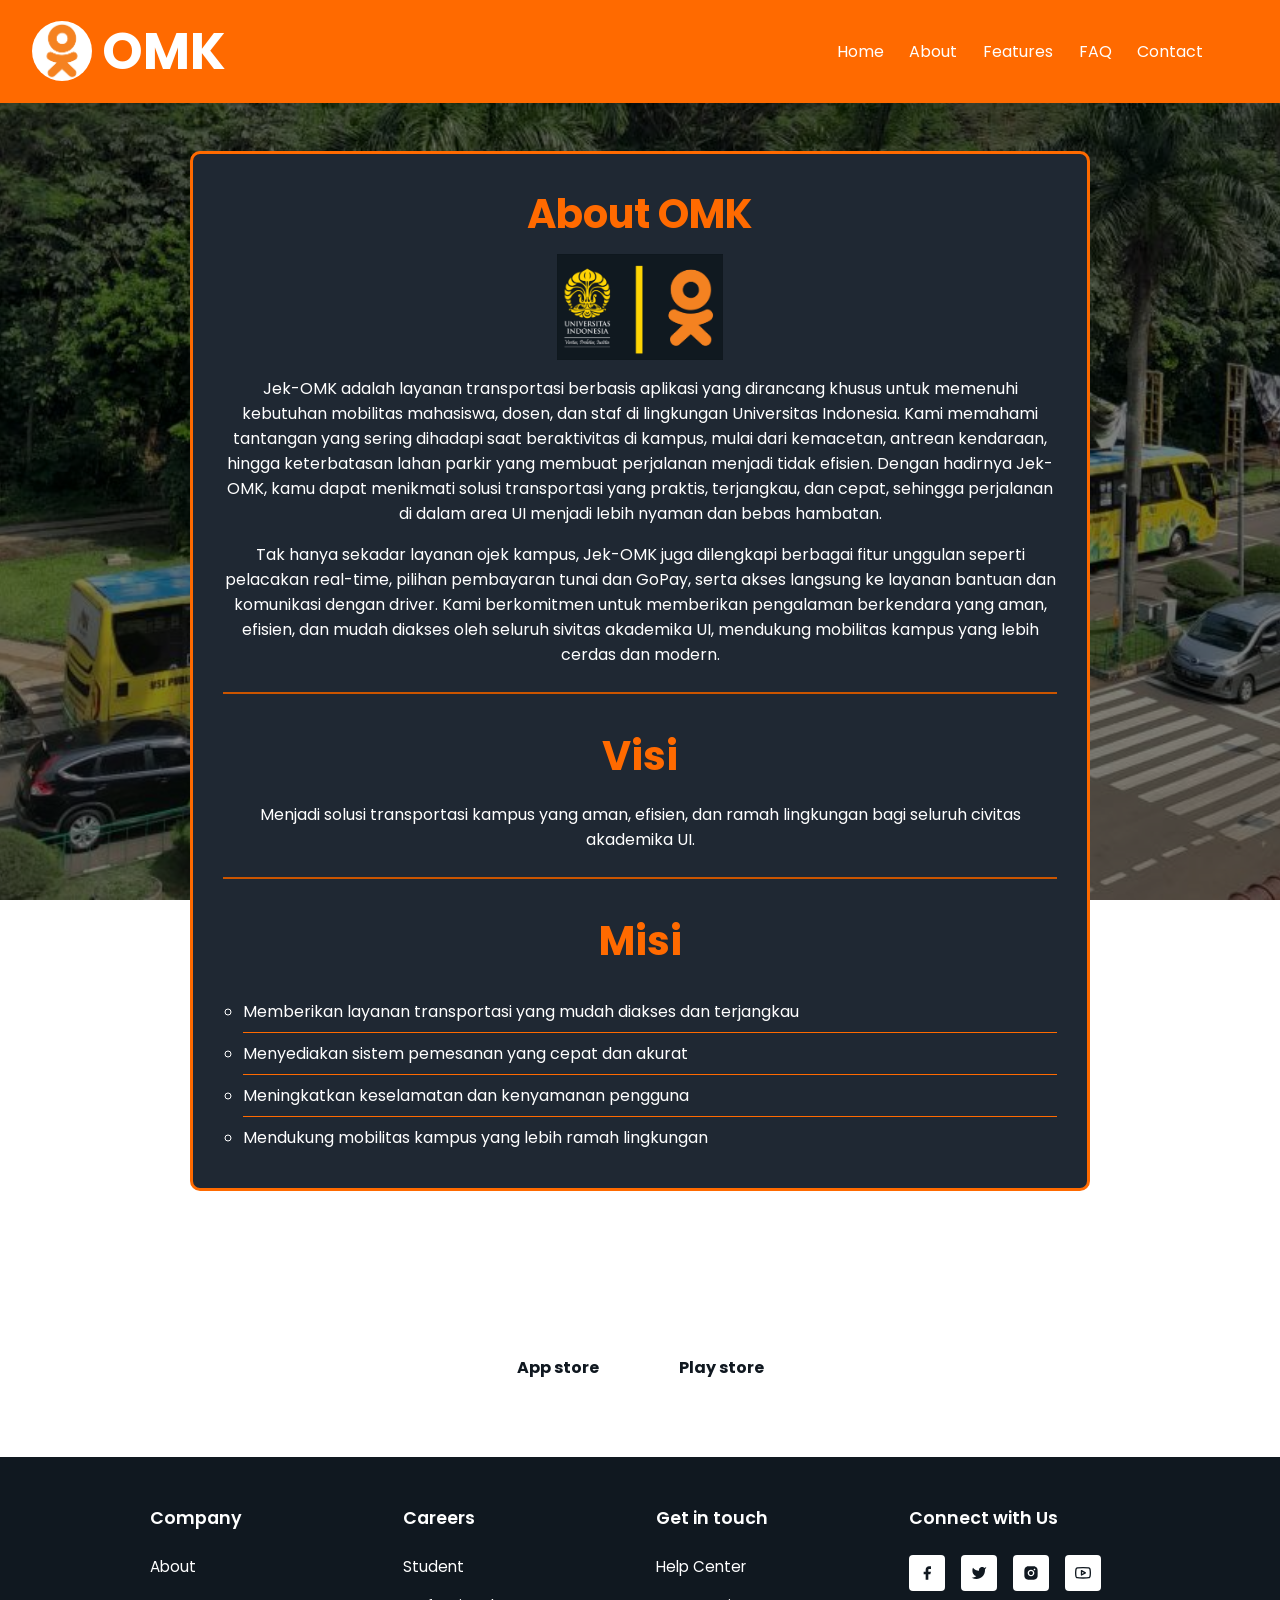
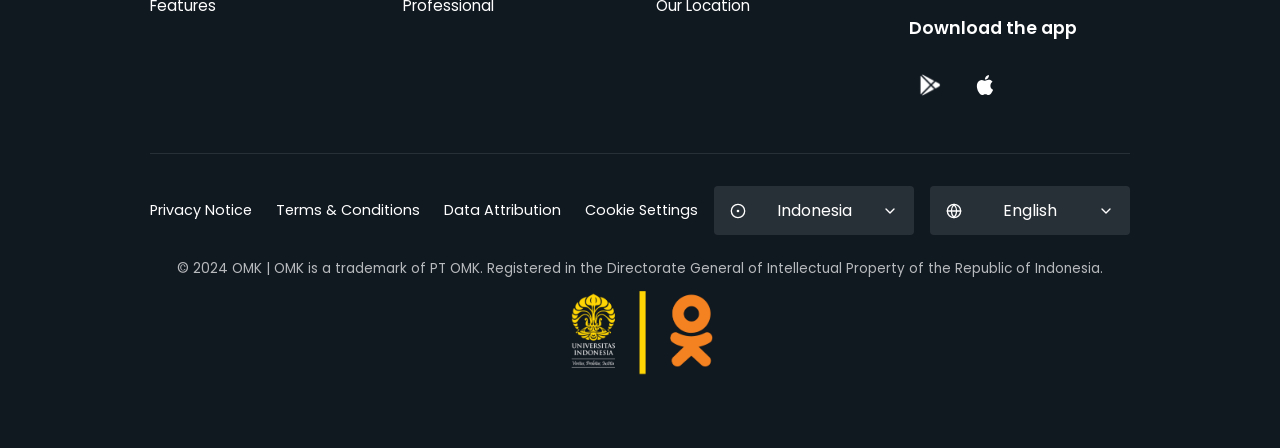
==== about.html @ c72747da "footer" ====
<!DOCTYPE html>
<html lang="en">
<head>
    <meta charset="UTF-8">
    <meta name="viewport" content="width=device-width, initial-scale=1.0">
    <title>OMK - About</title>
    <link rel="stylesheet" href="style/styles.css">
    <script src="script/scripts.js"></script>
    <link href="https://fonts.googleapis.com/css2?family=Poppins:wght@800&display=swap" rel="stylesheet">
</head>
<body>
    <div class="container">
        <!-- Header -->
        <header class="header">
            <div class="logo">
                <img src="assets/Logo_main.png" alt="logo omk" height="60px" style="border-radius: 30px;">
                <span class="logo-text">OMK</span>
            </div>            
            <nav class="nav-menu" id="navMenu">
                <ul>    
                    <li><a href="Index.html">Home</a></li>
                    <li><a href="about.html">About</a></li>
                    <li><a href="features.html">Features</a></li>
                    <li><a href="Index_faq.html">FAQ</a></li>
                    <li><a href="contact.html">Contact</a></li>
                </ul>
            </nav>
            <div class="menu-icon" id="menuToggle">&#9776;</div>
        </header>

        <section class="faq-section">
            <div class="container">
                    <div class="pricing-option">
                        <h2 class="faq-title">About OMK</h2>
                        <img src="assets/ui_omk_logo.jpg" alt="UI OMK Logo">
                        <p>Jek-OMK adalah layanan transportasi berbasis aplikasi yang dirancang khusus untuk memenuhi kebutuhan mobilitas mahasiswa, dosen, dan staf di lingkungan Universitas Indonesia.
                        Kami memahami tantangan yang sering dihadapi saat beraktivitas di kampus, mulai dari kemacetan, antrean kendaraan, hingga keterbatasan lahan parkir yang membuat perjalanan menjadi tidak efisien. Dengan hadirnya Jek-OMK, kamu dapat menikmati solusi transportasi yang praktis, terjangkau, dan cepat, sehingga perjalanan di dalam area UI menjadi lebih nyaman dan bebas hambatan.</p>
                        <p>Tak hanya sekadar layanan ojek kampus, Jek-OMK juga dilengkapi berbagai fitur unggulan seperti pelacakan real-time, pilihan pembayaran tunai dan GoPay, serta akses langsung ke layanan bantuan dan komunikasi dengan driver. Kami berkomitmen untuk memberikan pengalaman berkendara yang aman, efisien, dan mudah diakses oleh seluruh sivitas akademika UI, mendukung mobilitas kampus yang lebih cerdas dan modern.</p>
                        <br>
                        <hr>
                        <h2 class="faq-title">Visi</h2>
                        <p>Menjadi solusi transportasi kampus yang aman, efisien, 
                            dan ramah lingkungan bagi seluruh civitas akademika UI.</p>
                        <br>
                        <hr>
                        <h2 class="faq-title">Misi</h2>
                        <ul>
                            <li>Memberikan layanan transportasi yang mudah diakses dan terjangkau</li>
                            <li>Menyediakan sistem pemesanan yang cepat dan akurat</li>
                            <li>Meningkatkan keselamatan dan kenyamanan pengguna</li>
                            <li>Mendukung mobilitas kampus yang lebih ramah lingkungan</li>
                        </ul>
                    </div>
                            
                </div>
            </div>
        </section>

        <!-- Download Section -->
        <section class="download">
            <h2>Good to Go? Download the OMK app today!</h2>
            <div class="store-buttons">
                <div class="store-button">App store</div>
                <div class="store-button">Play store</div>
            </div>
        </section>

        <!-- Footer -->
        <footer class="footer">
            <div class="container">
                <div class="footer-top">
                    <div class="footer-columns">
                        <div class="footer-column">
                            <h3>Company</h3>
                            <a href="about.html" class="footer-link">About</a>
                            <a href="features.html" class="footer-link">Features</a>
                        </div>
                
                        
                        <div class="footer-column">
                            <h3>Careers</h3>
                            <a href="contact.html" class="footer-link">Student</a>
                            <a href="contact.html" class="footer-link">Professional</a>
                        </div>
                        
                        <div class="footer-column">
                            <h3>Get in touch</h3>
                            <a href="contact.html" class="footer-link">Help Center</a>
                            <a href="contact.html" class="footer-link">Our Location</a>
                        </div>
                        
                        <div class="footer-column">
                            <h3>Connect with Us</h3>
                            <div class="social-icons">
                                <a href="#" class="social-icon">
                                    <svg width="16" height="16" viewBox="0 0 24 24" fill="none" xmlns="http://www.w3.org/2000/svg">
                                        <path d="M18 2H15C13.6739 2 12.4021 2.52678 11.4645 3.46447C10.5268 4.40215 10 5.67392 10 7V10H7V14H10V22H14V14H17L18 10H14V7C14 6.73478 14.1054 6.48043 14.2929 6.29289C14.4804 6.10536 14.7348 6 15 6H18V2Z" fill="#101820"/>
                                    </svg>
                                </a>
                                <a href="#" class="social-icon">
                                    <svg width="16" height="16" viewBox="0 0 24 24" fill="none" xmlns="http://www.w3.org/2000/svg">
                                        <path d="M23 3.01006C22.0424 3.68553 20.9821 4.20217 19.86 4.54006C19.2577 3.84757 18.4573 3.35675 17.567 3.13398C16.6767 2.91122 15.7395 2.96725 14.8821 3.29451C14.0247 3.62177 13.2884 4.20446 12.773 4.96377C12.2575 5.72309 11.9877 6.62239 12 7.54006V8.54006C10.2426 8.58562 8.50127 8.19587 6.93101 7.4055C5.36074 6.61513 4.01032 5.44869 3 4.01006C3 4.01006 -1 13.0101 8 17.0101C5.94053 18.408 3.48716 19.109 1 19.0101C10 24.0101 21 19.0101 21 7.51006C20.9991 7.23151 20.9723 6.95365 20.92 6.68006C21.9406 5.67355 22.6608 4.40277 23 3.01006V3.01006Z" fill="#101820"/>
                                    </svg>
                                </a>
                                <a href="#" class="social-icon">
                                    <svg width="16" height="16" viewBox="0 0 24 24" fill="none" xmlns="http://www.w3.org/2000/svg">
                                        <path d="M12 2C14.717 2 15.056 2.01 16.122 2.06C17.187 2.11 17.912 2.277 18.55 2.525C19.21 2.779 19.766 3.123 20.322 3.678C20.8305 4.1779 21.224 4.78259 21.475 5.45C21.722 6.087 21.89 6.813 21.94 7.878C21.987 8.944 22 9.283 22 12C22 14.717 21.99 15.056 21.94 16.122C21.89 17.187 21.722 17.912 21.475 18.55C21.2247 19.2178 20.8311 19.8226 20.322 20.322C19.822 20.8303 19.2173 21.2238 18.55 21.475C17.913 21.722 17.187 21.89 16.122 21.94C15.056 21.987 14.717 22 12 22C9.283 22 8.944 21.99 7.878 21.94C6.813 21.89 6.088 21.722 5.45 21.475C4.78233 21.2245 4.17753 20.8309 3.678 20.322C3.16941 19.8222 2.77593 19.2175 2.525 18.55C2.277 17.913 2.11 17.187 2.06 16.122C2.013 15.056 2 14.717 2 12C2 9.283 2.01 8.944 2.06 7.878C2.11 6.812 2.277 6.088 2.525 5.45C2.77524 4.78218 3.1688 4.17732 3.678 3.678C4.17767 3.16923 4.78243 2.77573 5.45 2.525C6.088 2.277 6.812 2.11 7.878 2.06C8.944 2.013 9.283 2 12 2ZM12 7C10.6739 7 9.40215 7.52678 8.46447 8.46447C7.52678 9.40215 7 10.6739 7 12C7 13.3261 7.52678 14.5979 8.46447 15.5355C9.40215 16.4732 10.6739 17 12 17C13.3261 17 14.5979 16.4732 15.5355 15.5355C16.4732 14.5979 17 13.3261 17 12C17 10.6739 16.4732 9.40215 15.5355 8.46447C14.5979 7.52678 13.3261 7 12 7V7ZM18.5 6.75C18.5 6.41848 18.3683 6.10054 18.1339 5.86612C17.8995 5.6317 17.5815 5.5 17.25 5.5C16.9185 5.5 16.6005 5.6317 16.3661 5.86612C16.1317 6.10054 16 6.41848 16 6.75C16 7.08152 16.1317 7.39946 16.3661 7.63388C16.6005 7.8683 16.9185 8 17.25 8C17.5815 8 17.8995 7.8683 18.1339 7.63388C18.3683 7.39946 18.5 7.08152 18.5 6.75ZM12 9C12.7956 9 13.5587 9.31607 14.1213 9.87868C14.6839 10.4413 15 11.2044 15 12C15 12.7956 14.6839 13.5587 14.1213 14.1213C13.5587 14.6839 12.7956 15 12 15C11.2044 15 10.4413 14.6839 9.87868 14.1213C9.31607 13.5587 9 12.7956 9 12C9 11.2044 9.31607 10.4413 9.87868 9.87868C10.4413 9.31607 11.2044 9 12 9Z" fill="#101820"/>
                                    </svg>
                                </a>
                                <a href="#" class="social-icon">
                                    <svg width="16" height="16" viewBox="0 0 24 24" fill="none" xmlns="http://www.w3.org/2000/svg">
                                        <path d="M22.54 6.42C22.4212 5.94541 22.1793 5.51057 21.8387 5.15941C21.4981 4.80824 21.0708 4.55318 20.6 4.42C18.88 4 12 4 12 4C12 4 5.12 4 3.4 4.46C2.92925 4.59318 2.50187 4.84824 2.16126 5.19941C1.82065 5.55057 1.57879 5.98541 1.46 6.46C1.14521 8.20556 0.991235 9.97631 1 11.75C0.988786 13.537 1.14277 15.3213 1.46 17.08C1.59096 17.5398 1.83831 17.9581 2.17814 18.2945C2.51798 18.6308 2.93882 18.8738 3.4 19C5.12 19.46 12 19.46 12 19.46C12 19.46 18.88 19.46 20.6 19C21.0708 18.8668 21.4981 18.6118 21.8387 18.2606C22.1793 17.9094 22.4212 17.4746 22.54 17C22.8524 15.2676 23.0063 13.5103 23 11.75C23.0112 9.96295 22.8572 8.1787 22.54 6.42V6.42Z" stroke="#101820" stroke-width="2" stroke-linecap="round" stroke-linejoin="round"/>
                                        <path d="M9.75 15.02L15.5 11.75L9.75 8.48001V15.02Z" stroke="#101820" stroke-width="2" stroke-linecap="round" stroke-linejoin="round"/>
                                    </svg>
                                </a>
                            </div>
                            
                            <h3>Download the app</h3>
                            <div class="app-stores">
                                <a href="https://www.figma.com/design/m7IZHGyGPSgOtNWLPlBbos/OMK?m=auto&t=wl3Vj22p5blNziUP-6" class="app-store">
                                    <img src="assets/google-play.png" style="width: 1.5rem;"  alt="google-play">
                                </a>
                                <a href="https://www.figma.com/design/m7IZHGyGPSgOtNWLPlBbos/OMK?m=auto&t=wl3Vj22p5blNziUP-6" class="app-store">
                                    <svg width="24" height="24" viewBox="0 0 24 24" fill="none" xmlns="http://www.w3.org/2000/svg">
                                        <path d="M18.71 19.5C17.88 20.74 17 21.95 15.66 21.97C14.32 22 13.89 21.18 12.37 21.18C10.84 21.18 10.37 21.95 9.09997 22C7.78997 22.05 6.79997 20.68 5.95997 19.47C4.24997 17 2.93997 12.45 4.69997 9.39C5.56997 7.87 7.12997 6.91 8.81997 6.88C10.1 6.86 11.32 7.75 12.11 7.75C12.89 7.75 14.37 6.68 15.92 6.84C16.57 6.87 18.39 7.1 19.56 8.82C19.47 8.88 17.39 10.1 17.41 12.63C17.44 15.65 20.06 16.66 20.09 16.67C20.06 16.74 19.67 18.11 18.71 19.5ZM13 3.5C13.73 2.67 14.94 2.04 15.94 2C16.07 3.17 15.6 4.35 14.9 5.19C14.21 6.04 13.09 6.7 11.95 6.61C11.8 5.46 12.35 4.26 13 3.5Z" fill="white"/>
                                    </svg>
                                </a>
                            </div>
                        </div>
                    </div>
                </div>
                
                <div class="footer-bottom">
                    <div class="footer-bottom-content">
                        <div class="footer-nav">
                            <a href="contact.html" class="footer-nav-link">Privacy Notice</a>
                            <a href="contact.html" class="footer-nav-link">Terms & Conditions</a>
                            <a href="contact.html" class="footer-nav-link">Data Attribution</a>
                            <a href="contact.html" class="footer-nav-link">Cookie Settings</a>
                        </div>
                        
                        <div class="selectors">
                            <div class="country-selector">
                                <div class="selector-content">
                                    <svg width="16" height="16" viewBox="0 0 24 24" fill="none" xmlns="http://www.w3.org/2000/svg">
                                        <path d="M12 13C12.5523 13 13 12.5523 13 12C13 11.4477 12.5523 11 12 11C11.4477 11 11 11.4477 11 12C11 12.5523 11.4477 13 12 13Z" fill="white"/>
                                        <path d="M12 22C17.5228 22 22 17.5228 22 12C22 6.47715 17.5228 2 12 2C6.47715 2 2 6.47715 2 12C2 17.5228 6.47715 22 12 22Z" stroke="white" stroke-width="2" stroke-linecap="round" stroke-linejoin="round"/>
                                        <path d="M12 13C12.5523 13 13 12.5523 13 12C13 11.4477 12.5523 11 12 11C11.4477 11 11 11.4477 11 12C11 12.5523 11.4477 13 12 13Z" stroke="white" stroke-width="2" stroke-linecap="round" stroke-linejoin="round"/>
                                    </svg>
                                    <span>Indonesia</span>
                                    <svg width="16" height="16" viewBox="0 0 24 24" fill="none" xmlns="http://www.w3.org/2000/svg">
                                        <path d="M6 9L12 15L18 9" stroke="white" stroke-width="2" stroke-linecap="round" stroke-linejoin="round"/>
                                    </svg>
                                </div>
                            </div>
                            
                            <div class="language-selector">
                                <div class="selector-content">
                                    <svg width="16" height="16" viewBox="0 0 24 24" fill="none" xmlns="http://www.w3.org/2000/svg">
                                        <path d="M12 22C17.5228 22 22 17.5228 22 12C22 6.47715 17.5228 2 12 2C6.47715 2 2 6.47715 2 12C2 17.5228 6.47715 22 12 22Z" stroke="white" stroke-width="2" stroke-linecap="round" stroke-linejoin="round"/>
                                        <path d="M2 12H22" stroke="white" stroke-width="2" stroke-linecap="round" stroke-linejoin="round"/>
                                        <path d="M12 2C14.5013 4.73835 15.9228 8.29203 16 12C15.9228 15.708 14.5013 19.2616 12 22C9.49872 19.2616 8.07725 15.708 8 12C8.07725 8.29203 9.49872 4.73835 12 2V2Z" stroke="white" stroke-width="2" stroke-linecap="round" stroke-linejoin="round"/>
                                    </svg>
                                    <span>English</span>
                                    <svg width="16" height="16" viewBox="0 0 24 24" fill="none" xmlns="http://www.w3.org/2000/svg">
                                        <path d="M6 9L12 15L18 9" stroke="white" stroke-width="2" stroke-linecap="round" stroke-linejoin="round"/>
                                    </svg>
                                </div>
                            </div>
                        </div>
                    </div>
                    
                    <div class="copyright">
                        <p>© 2024 OMK | OMK is a trademark of PT OMK. Registered in the Directorate General of Intellectual Property of the Republic of Indonesia.</p>
                        <div class="logo-footer">
                            <img src="assets/ui_omk_logo.png" alt="logo omk" height="100px">
                            <span class="logo-text"></span>
                        </div>  
                    </div>
                </div>
            </div>
        </footer>
    </div>
    </div>
</body>
</html>
---- style/styles.css ----
* {
    margin: 0;
    padding: 0;
    box-sizing: border-box;
    font-family: "Poppins", sans-serif;

}

body {
    background-image: url('../assets/Bikun.jpg');
    background-attachment: fixed;
    background-position: center;
    background-size: cover;
    background-repeat: no-repeat;
    color: white;
    font-family: Arial, sans-serif;
    margin: 0;
    padding: 0;
}

body::before {
    content: "";
    position: fixed; /* Stays in place while scrolling */
    top: 0;
    left: 0;
    width: 100%;
    height: 100%;
    background: rgba(0, 0, 0, 0.5); /* Adjust opacity */
    z-index: -1;
}


.container {
    width: 100%;
    margin: 0;
    padding: 0;
}

.header {
    position: sticky;
    width: 100%;
    display: flex;
    justify-content: space-between;
    align-items: center;
    padding: 0.8rem 1rem;
    background-color: #ff6a00; 
    top: 0;
    z-index: 100;
    box-shadow: 0 2px 5px rgba(0, 0, 0, 0.1);
}


.logo {
    display: flex;
    align-items: center; 
    gap: 10px;
    margin-left: 1rem;
}

.logo-text {
    font-family: "Poppins", sans-serif;
    font-size: 3.2rem;
    font-weight: bold;
    color: white;
    white-space: nowrap;
}

.nav-menu {
    display: none;
}

.menu-icon {
    display: block;
    font-size: 1.5rem;
    cursor: pointer;
    color: white;
    z-index: 1000;
}


.nav-menu ul {
    display: flex;
    list-style: none;
    padding: 0;
    float: right;
}

.nav-menu li {
    margin: 0 0.8rem;
}

.nav-menu a {
    font-family: "Poppins", sans-serif;
    color: white;
    text-decoration: none;
    font-size: 1rem;
    padding: 0.5rem 0;
    display: flex;
    align-items: center;
}

.nav-menu.active {
    display: block;
    position: fixed;
    top: 0;
    left: 0;
    width: 100%;
    height: 100vh;
    background: linear-gradient(135deg, #ff6a00 0%, #973f00 100%);
    z-index: 99;
    padding-top: 100px;
    overflow-y: auto;
    transition: all 0.3s ease-in-out;
}

.nav-menu.active ul {
    display: flex;
    flex-direction: column;
    align-items: flex-end;
    list-style: none;
    padding: 0 2rem;
    margin: 0;
    width: 100%;
}

.nav-menu.active li {
    margin: 1rem 0;
    width: 70%;
    border-bottom: 1px solid rgba(255, 255, 255, 0.2);
    padding-bottom: 1rem;
    transform: translateX(0);
    animation: slideIn 0.4s ease forwards;
    opacity: 0;
}

.nav-menu.active li:nth-child(1) { animation-delay: 0.1s; }
.nav-menu.active li:nth-child(2) { animation-delay: 0.2s; }
.nav-menu.active li:nth-child(3) { animation-delay: 0.3s; }
.nav-menu.active li:nth-child(4) { animation-delay: 0.4s; }
.nav-menu.active li:nth-child(5) { animation-delay: 0.5s; }

@keyframes slideIn {
    from {
        transform: translateX(50px);
        opacity: 0;
    }
    to {
        transform: translateX(0);
        opacity: 1;
    }
}

.nav-menu.active a {
    color: white;
    font-size: 2rem;
    text-decoration: none;
    font-family: "Poppins", sans-serif;
    font-weight: 700;
    display: block;
    padding: 0.5rem 0;
    position: relative;
    transition: all 0.3s ease;
}

.nav-menu.active a::after {
    content: "";
    position: absolute;
    bottom: 0;
    left: 0;
    width: 0;
    height: 3px;
    background-color: white;
    transition: width 0.3s ease;
}

.nav-menu.active a:hover {
    transform: translateX(10px);
    text-shadow: 0 0 10px rgba(255, 255, 255, 0.5);
}

.nav-menu.active a:hover::after {
    width: 100%;
}

/* Add a decorative element */
.nav-menu.active::before {
    content: "";
    position: absolute;
    top: 20px;
    left: 10px;
    width: 100px;
    height: 100px;
    border-radius: 50%;
    background-image: url('../assets/Logo_main.png');
    background-position: center;
    background-size: cover;
    z-index: -1;
}

/* Close button styling */
#menuToggle {
    transition: transform 0.3s ease;
}

#menuToggle:hover {
    transform: rotate(90deg);
}

.dropdown-arrow {
    font-size: 0.7rem;
    margin-left: 5px;
}


/* Hero Section */
.hero {
    padding: 17rem 1rem;
    text-align: center;
    display: flex;
    flex-direction: column;
    justify-content: center;
    align-items: center;
    color: white;
}



.hero h1 {
    font-size: 2.5rem;
    margin-bottom: 1.5rem;
    font-weight: bold;
}

.button {
    background-color: #cb5500;
    color: white;
    padding: 0.8rem 1.5rem;
    border-radius: 25px;
    display: inline-block;
    font-weight: bold;
    text-decoration: none;
    margin: 0.5rem;
}


.hero h1, .hero .button {
    position: relative;
    z-index: 2; /* Ensures text and button appear above overlay */
}



/* About Us Section */
.about {
    width: 100vw; /* Full width */
    max-width: 100%; /* Ensure it doesn't exceed the viewport */
    display: flex;
    justify-content: center;
    align-items: center;
    flex-direction: column;
    height: 100vh; 
    padding-top: 1rem; 
    margin: 0; 
    text-align: center; 
    color: white; 
    position: relative;
    overflow: hidden;
    background-color: #222a33;
}


  .about h1 {
    /* font-family: 'Trebuchet MS', 'Lucida Sans Unicode', 'Lucida Grande', 'Lucida Sans', Arial, sans-serif; */
    margin-top: 1rem;
    text-shadow: 5px 5px 10px rgba(0, 0, 0, 1);
    font-size: 2.5rem;
  }

  .about h2 {
    /* font-family: 'Trebuchet MS', 'Lucida Sans Unicode', 'Lucida Grande', 'Lucida Sans', Arial, sans-serif; */
    font-size: 1.5rem;
    margin-top: 1rem;   
    /* margin-left: 0px; */
    /* float: center; */
    color: white;
    text-shadow: 5px 5px 10px rgba(0, 0, 0, 1);
    padding: 0px 200px;
  }

  .about h3 {
    /* font-family: 'Trebuchet MS', 'Lucida Sans Unicode', 'Lucida Grande', 'Lucida Sans', Arial, sans-serif; */
    font-size: 1rem;
    margin-top: 70px;
    margin-left: 0px;
    float: center;
    color: white;
    text-shadow: 5px 5px 10px rgba(0, 0, 0, 1);
    padding: 0px 200px;
  }

    /* Main features */

    .about1 h1{
        font-size: 2.5rem;
    }

    .slideshow-container {
        max-width: 1000px;
        /* max-width: 620rem; */
        max-height: 100%;
        width: 95%;
        margin: auto;
        overflow: hidden;
        position: relative;
    }

    .slides-wrapper {
        display: flex;
        transition: transform 0.5s ease-in-out;
        /* gap: 20px; */
    }
    
    /* .slide {
        flex: 0 0 calc(50% - 10px); Show two slides 
        position: relative;
        background-color: white;
        padding: 20px;
        border-radius: 2rem;
        display: flex;
        flex-direction: column; Stack image and text
        align-items: center; Center everything
    } */

    .slide {
        flex: 0 0 calc(50% - 10px); /* Adjust as needed */
        position: relative;
        background-color: white;
        padding: 20px;
        border-radius: 2rem;
        display: flex;
        flex-direction: column; /* Stack image and text */
        align-items: center; /* Center everything */
        margin: 5px; /* Add margin to prevent cutting off */
    }

    .slide h1 {
        text-align: center;
        margin-bottom: 2rem;
        font-size: 2.5rem;
        color: white;
    }
    
    
    .slide img {
        width: 50%;
        height: auto;
        /* border-radius: 2rem; */
        object-fit: contain; /* Prevents cropping */

    }
    
    .slide-content {
        height: 6rem;
        position: absolute;
        bottom: 0;
        background: rgba(0, 0, 0, 0.6);
        color: white;
        width: 100%;
        padding: 15px;
        text-align: center;
        border-radius: 2rem;
    }
    
    .slide-content h3 {
        margin-top: 0;
        margin-bottom: 5px;
        font-size: 1.2rem; /* Control heading size */
    }
    
    .slide-content p {
        margin: 0;
        font-size: 0.9rem; /* Control paragraph size */
    }

    /* Next & previous buttons */
    .prev, .next {
        position: absolute;
        top: 50%;
        transform: translateY(-50%);
        background: rgba(0, 0, 0, 0.5);
        color: white;
        border: none;
        padding: 10px 15px;
        cursor: pointer;
        border-radius: 30%;
        font-size: 1.2rem;
        z-index: 10; /* Ensure they stay on top */
    }
    
    /* Adjust position closer to the images */
    /* .prev {
        left: 200px; Move closer to content
    }
    
    .next {
        right: 200px;
    } */

    .prev {
        left: 14rem; /* Move closer to the content */
    }
    
    .next {
        right: 14rem; /* Move closer to the content */
    }

    
    /* On hover, add a darker background */
    .prev:hover, .next:hover {
        background-color: rgba(0, 0, 0, 0.8);
    }
    
    /* Make dots more visible */
    .dots-container {
        text-align: center;
        margin-top: 10px;
        margin-bottom: 30px;
    }
    
    .dot {
        width: 12px;
        height: 12px;
        background: #bbb;
        display: inline-block;
        border-radius: 50%;
        cursor: pointer;
    }

    .active {
        background: #ff6600;
    }
    
    .active, .dot:hover {
        background-color: #ff6600; /* Match your site color theme */
    }

    /* Fading animation */
    .fade {
    animation-name: fade;
    animation-duration: 1.5s;
    }

    @keyframes fade {
    from {opacity: .4}
    to {opacity: 1}
    }

/* visi misi */
.container1 {
    width: 80%;
    margin: auto;
    overflow: hidden;
  }
  
  .pricing-table {
    display: flex;
    justify-content: space-between;
    flex-wrap: wrap;
  }
  
  .pricing-option {
    /* border: 3px solid #ff6a00;
    border-radius: 8px;
    padding: 20px;
    margin: 10px;*/
    flex: 1 1 calc(33.333% - 20px); 
    box-sizing: border-box;
    /* background-color: #1f2833; */
    /* width: 60%; */

    max-width: 900px;
    margin: 0 auto ;
    padding: 30px;
    border: 3px solid #ff6a00;
    border-radius: 10px;
    background-color: #1f2833;
  }

  .pricing-option img{
    /* max-height: relative; */
    max-width: 20%;
    display: block;
    margin-left: auto;
    margin-right: auto;
    width: 50%;
  }

  .pricing-option h2 {
    font-family: "Poppins", sans-serif;
    text-align: center;
    color: #ff6a00;
    
  }

  .pricing-option h3 {
    font-family: "Poppins", sans-serif;
    text-align: center;
  }

  .pricing-option p {
    text-align: center;
    margin-top: 1rem;
  }
  
  .pricing-option ul {
    list-style-type: none;
    padding: 0;
    text-align: left;
    margin: 20px 0 0;
  }
  
  .pricing-option ul li {
    padding: 8px 0;
    border-bottom: 1px solid #ff6a00;
    list-style: circle;
    margin-left: 20px;
  }
  
  .pricing-option ul li:last-child {
    border-bottom: none;
  }

  /* UI-OMK LOGO */
  .uiomklogo {
    max-height: 10%;
    height: auto;
  }

  /* CONTACT US FORM */
  
    .section2 {
        display: flex;
        justify-content: center;
        align-items: center;
        padding: 3rem 0;
    }

  .contact {
    display: flex;
    width: 60%;
    margin: 0;
    padding: 0;
    justify-content: center;
  }

  .form-group{
    margin-bottom: 1rem;
  }

  .form-group input, textarea{
    width: 100%;
    padding: 10px;
    border: 1px solid #ccc;
    border-radius: 5px;
    align-content: center;
  }

  .input-error {
    border: 1px solid red;
  }

  .submit{
    background-color: #cb5500;
    color: white;
    padding: 0.8rem 5rem;
    border-radius: 25px;
    display: block;
    font-weight: bold;
    text-decoration: none;
    margin: 0 auto;
    align-items: center;
  }

    hr {
        height: 2px;
        border: none;
        background: #cb5500;
        margin-bottom: 2rem;
    }


/* FEATURES */
.features-container {
    display: flex;
    flex-direction: column;
    gap: 40px;
    max-width: 900px;
    margin: auto;
    margin-top: 1rem;
}

.features {
    display: flex;
    gap: 20px;
    align-items: flex-start;
    margin-top: 1rem;
}

.features.reverse {
    flex-direction: row-reverse;
}

.features.reverse h3 {
    text-align: right;
}

.features.reverse p {
    text-align: right;
}

.features img {
    width: 250px;
    height: auto;
    object-fit: cover;
    border-radius: 5px;
}

.features-info {
    max-width: 600px;
}

.features h3 {
    margin-top: 0;
    font-size: 1,5rem;
    font-weight: bold;
    color: #e66000;
    text-align: left;
}

.features-info p {
    font-size: 1rem;
    line-height: 1.6;
    text-align: left;
}

.features-info a {
    font-size: 14px;
    font-weight: bold;
    color: #000;
    text-decoration: none;
}

.features-info a:hover {
    text-decoration: underline;
}


/* Services Grid */
.services {
    display: grid;
    grid-template-columns: repeat(4, 1fr);
    gap: 1rem;
    padding: 1rem;
    margin-bottom: 2rem;
}

.service {
    text-align: center;
    padding: 0.5rem;
}

.service-icon {
    background-color: #cb5500;
    color: white;
    width: 50px;
    height: 50px;
    border-radius: 50%;
    display: flex;
    align-items: center;
    justify-content: center;
    margin: 0 auto 0.5rem;
    font-size: 20px;
}

.service p {
    font-size: 0.8rem;
}

/* Products Section */
.products {
    background-color: #cb5500;
    border-radius: 20px;
    padding: 2rem 1rem;
    margin: 1rem;
    color: white;
}

.product-list {
    margin: 1.5rem 0;
}

.product-item {
    display: flex;
    align-items: center;
    margin-bottom: 0.8rem;
}

.product-icon {
    width: 24px;
    height: 24px;
    background-color: white;
    border-radius: 50%;
    margin-right: 0.8rem;
}

.category-title {
    font-size: 1.2rem;
    font-weight: bold;
    margin-top: 1.5rem;
}

.category-description {
    font-size: 0.9rem;
    margin-bottom: 1rem;
}

/* Download Section */
.download {
    padding: 2rem 1rem;
    text-align: center;
}

.download h2 {
    font-size: 2rem;
    margin-bottom: 1.5rem;
}

.store-buttons {
    display: flex;
    justify-content: center;
    gap: 1rem;
    margin-bottom: 2rem;
}

.store-button {
    background-color: white;
    color: #101820;
    padding: 0.8rem 2rem;
    border-radius: 25px;
    font-weight: bold;
    cursor: pointer;
}

    /* Benefits Slider Section */
    .slider {
        position: relative;
        background-color: #973f00;
        padding: 4rem 2rem;
        text-align: center;
        border-top-left-radius: 50px;
        border-top-right-radius: 50px;
        margin-top: -50px;
        z-index: 1;
        overflow: hidden;
    }

    .slider h2 {
        text-align: center;
        font-size: 2.5rem;
        color: white;
    }

    .benefits-container {
        position: relative;
        max-width: 1000px;
        margin: 0 auto;
        overflow: hidden;
    }

    .benefits-wrapper {
        display: flex;
        transition: transform 0.5s ease;
        width: 100%;
    }

    .benefit-slide {
        min-width: 100%;
        padding: 2rem;
        box-sizing: border-box;
        color: white;
    }

    .benefit-image-container {
        position: relative;
        border-radius: 10px;
        overflow: hidden;
        height: 30rem;
        width: 100%;
    }

    .benefit-image {
        width: 100%;
        height: 100%;
        object-fit: cover;
        display: block;
        filter: brightness(0.65); /* This creates the dimming effect */
    }

    .benefit-content {
        position: absolute;
        bottom: 0;
        left: 0;
        width: 100%;
        padding: 2rem;
        background: rgba(0, 0, 0, 0.3); /* Semi-transparent overlay */
        text-align: left;
    }

    .benefit-slide h3 {
        font-size: 1.8rem;
        margin-bottom: 1rem;
    }

    .benefit-slide p {
        font-size: 1.2rem;
        line-height: 1.6;
    }

    /* Navigation Buttons */
    .benefit-prev, .benefit-next {
        position: absolute;
        top: 50%;
        transform: translateY(-50%);
        background-color: rgba(255, 255, 255, 0.3);
        color: white;
        border: none;
        border-radius: 50%;
        width: 40px;
        height: 40px;
        font-size: 18px;
        cursor: pointer;
        z-index: 10;
        transition: background-color 0.3s;
    }

    .benefit-prev:hover, .benefit-next:hover {
        background-color: rgba(255, 255, 255, 0.5);
    }

    .benefit-prev {
        left: 10px;
    }

    .benefit-next {
        right: 10px;
    }

    /* Dots */
    .benefit-dots {
        display: flex;
        justify-content: center;
        margin-top: 1.5rem;
        margin-bottom: 1.5rem;
    }

    .benefit-dot {
        width: 10px;
        height: 10px;
        background-color: rgba(255, 255, 255, 0.3);
        border-radius: 50%;
        margin: 0 5px;
        cursor: pointer;
        transition: background-color 0.3s;
    }

    .benefit-dot.active {
        background-color: white;
    }

/* Join Section */
.join {
    padding: 2rem 1rem;

}

.join h2 {
    text-align: center;
    margin-bottom: 1rem;
    font-size: 2rem;
}

.join-option {
    margin-bottom: 2rem;
    display: flex;
    /* align-items: flex-start; */
}

.option-icon {
    width: 40px;
    height: 40px;
    background-color: #cb5500;
    border-radius: 8px;
    margin-right: 1rem;
    padding: 2rem;
}

.option-icon p{
    font-size: 2rem;
}

.option-content h3 {
    margin-bottom: 0.5rem;
    text-align: left;
}

.option-content h4 {
    margin-bottom: 0.5rem;
}

.option-content p {
    color: #aaa;
    margin-bottom: 1rem;
    font-size: 0.9rem;
}

/* Why Choose Us Section */
.wcs-desc{
    text-align: left;
}

/* FAQ Section Styles */
.faq-section {
    padding: 3rem 0;
}

.faq-container {
    max-width: 900px;
    margin: 0 auto;
    padding: 30px;
    border: 3px solid #ff6a00;
    border-radius: 10px;
    background-color: #1f2833;
}

.faq-title {
    color: #ff6a00;
    text-align: center;
    font-size: 2.5rem;
    margin-bottom: 10px;
}

.faq-subtitle {
    color: #ffffff;
    text-align: center;
    font-family: "Poppins", sans-serif;
    margin-bottom: 30px;
}

.faq-list {
    margin-bottom: 30px;
}

.faq-item {
    margin-bottom: 20px;
    border-bottom: 1px solid rgba(255, 106, 0, 0.3);
    padding-bottom: 15px;
}

.faq-item:last-child {
    border-bottom: none;
}

.faq-question {
    display: flex;
    align-items: flex-start;
    margin-bottom: 10px;
}

.question-icon {
    font-size: 1.4rem;
    margin-right: 10px;
    color: #ff6a00;
}

.question-text {
    font-weight: bold;
    color: #ffffff;
    font-size: 1.1rem;
}

.faq-answer {
    display: flex;
    align-items: flex-start;
    margin-left: 5px;
}

.answer-icon {
    font-size: 1.2rem;
    margin-right: 10px;
    color: #ffcc00;
}

.answer-text {
    color: #d0d0d0;
    line-height: 1.5;
}

.faq-contact {
    text-align: center;
    margin-top: 30px;
    padding: 20px;
    background-color: rgba(255, 106, 0, 0.1);
    border-radius: 8px;
}

.faq-contact h3 {
    color: #ffffff;
    margin-bottom: 15px;
    font-family: "Poppins", sans-serif;
}

.contact-icon {
    font-size: 1.5rem;
    margin-right: 10px;
}

.faq-contact p {
    color: #d0d0d0;
    line-height: 1.5;
}


/* Base Section Styles */
.join,
.about1,
.slider,
.stats {
    position: relative;
    padding: 4rem 2rem;
    text-align: center;
}

/* Different Background Colors */
.join { background-color: #421a00; }  /* Green */
.about1 { background-color: #6e2e00; } /* Blue */
.slider { background-color: #973f00; } /* Red */
.stats { background-color: #e66000; }  /* Yellow */

/* Rounded Corners on Top (except first section) */  
.about1,
.slider,
.stats {
    border-top-left-radius: 50px;
    border-top-right-radius: 50px;
    margin-top: -50px; /* Pull the section up */
    z-index: 1;
}


.join {
    z-index: 1;
}


/* Stats Section */
.stats {
    justify-items: center;
    padding: 2rem 1rem;
    text-align: center;
}

.stat-image {
    display: flex;
    justify-content: center;
    width: 70%;
    height: 200px;
    margin-bottom: 1rem;
    background-color: #f0f0f0;
    border-radius: 20px;
}

.big-number {
    font-size: 3rem;
    font-weight: bold;
    margin: 1rem 0;
}

   /* footer Section */

.footer {
    display: grid;
    background-color: #101820;
    padding: 3rem 0;
    justify-content: center;
}

.footer-top {

    grid-template-columns: 1fr;
    gap: 2rem;
    margin-bottom: 3rem;
}

.footer-columns {
    display: grid;
    grid-template-columns: repeat(2, 1fr);
    gap: 2rem;
    /*margin: 0rem, 1rem, 0rem, 1rem; */
}

.footer-column h3 {
    font-size: 1.1rem;
    margin-bottom: 1.5rem;
    font-weight: 600;
}

.footer-link {
    display: block;
    color: #ffffff;
    margin-bottom: 1rem;
    text-decoration: none;
    font-size: 0.95rem;
}

.footer-link:hover {
    text-decoration: underline;
}

.social-icons {
    display: flex;
    gap: 1rem;
    margin-bottom: 1.5rem;
}

.social-icon {
    width: 36px;
    height: 36px;
    background-color: #ffffff;
    border-radius: 4px;
    display: flex;
    align-items: center;
    justify-content: center;
}

.app-stores {
    display: flex;
    gap: 1rem;
    margin-top: 1rem;
}

.app-store {
    height: 40px;
    width: 40px;
    display: flex;
    align-items: center;
    justify-content: center;
}

.footer-bottom {
    padding-top: 2rem;
    border-top: 1px solid rgba(255, 255, 255, 0.1);

}

.footer-nav {
    display: flex;
    flex-wrap: wrap;
    gap: 1.5rem;
    margin-bottom: 1.5rem;
}

.footer-nav-link {
    color: #ffffff;
    text-decoration: none;
    font-size: 0.9rem;
}

.footer-nav-link:hover {
    text-decoration: underline;
}

.country-selector, .language-selector {
    display: flex;
    align-items: center;
    background: rgba(255, 255, 255, 0.1);
    border-radius: 4px;
    padding: 0.75rem 1rem;
    margin-bottom: 1.5rem;
    cursor: pointer;
}

.selector-content {
    display: flex;
    flex: 1;
    justify-content: space-between;
    align-items: center;
}

.copyright {
    text-align: center;
    font-size: 0.85rem;
    line-height: 1.5;
    color: rgba(255, 255, 255, 0.7);
}


/* Responsive 
/*Mobile*/
@media (min-width: 768px) {
    .services {
        grid-template-columns: repeat(6, 1fr);
    }

    .slide {
        flex: 0 0 calc(50% - 10px); /* Two slides per view */
    }

    .store-buttons {
        justify-content: center;
    }

    .join-options {
        display: grid;
        grid-template-columns: repeat(2, 1fr);
        gap: 2rem;
    }

    .footer-columns {
        grid-template-columns: repeat(4, 1fr);
    }

    .footer-bottom-content {
        display: flex;
        flex-wrap: wrap;
        align-items: center;
        gap: 1rem;
        margin-bottom: 1.5rem;
    }

    .country-selector, .language-selector {
        width: 200px;
        margin-bottom: 0;
    }
}

/*Tablet*/
@media (max-width: 767px) { 
    #about-h2 {
        display: none;
    }

    .contact {
        width: 100%;
      }

    .slide {
        flex: 0 0 100%; /* Each slide takes full width */
    }

    .slideshow-container {
        height: auto; /* Prevents forced cropping */
        max-height: 90vh;
    }
     
    .slide img {
        object-fit: contain; /* Ensure the full image is shown */
        width: 65%;
        height: auto;
        max-height: 80vh; /* Prevents oversized images */
        background-color: white; /* Keeps a clean look */
    }
     
    .slide-content {
        padding: 15px; /* Increased padding */
    }
     
    .slide-content h3 {
        font-size: 1.2rem; /* Larger font */
        margin-bottom: 8px;
    }
     
    .slide-content p {
        font-size: 1rem; /* Increased font size */
        line-height: 1.4;
    }
    
    /* Make navigation buttons more visible on mobile */
    .prev, .next {
        padding: 15px;
        font-size: 18px;
        background-color: rgba(0, 0, 0, 0.5);
    }
    .prev {
        left: 10px; /* Bring closer to the slides */
    }
    
    .next {
        right: 10px;
    }
    
    
    .benefit-slide p {
        font-size: 1rem;
    }

        .benefit-slide {
            padding: 1rem;
        }
        
        .benefit-image-container {
            height: 50rem; /* Allow image to scale naturally */
            width: auto;
            max-height: 400px; /* Keep a reasonable max height */
            border-radius: 8px;
        }
        .benefit-content {
            width: 100%;  /* Fully stretch across the image */
            padding: 1.5rem;
            background: rgba(0, 0, 0, 0.6); /* Darker overlay for better contrast */
            position: absolute;
            bottom: 0;
            left: 0;
            right: 0;  /* Ensure it reaches the right edge */
            box-sizing: border-box; /* Prevent unwanted padding issues */
        }
        
        .benefit-slide h3 {
            font-size: 1.2rem;
            margin-bottom: 0.5rem;
        }
        
        .benefit-slide p {
            display: none;
        }
        
        /* Adjust navigation buttons for the benefit slider */
        .benefit-prev, .benefit-next {
            width: 40px;
            height: 40px;
            font-size: 18px;
            top: 50%;
            transform: translateY(-50%);
        }
        
        .benefit-prev {
            left: 10px;
        }
        
        .benefit-next {
            right: 10px;
        }
        
        /* Adjust dots for mobile */
        .benefit-dot {
            width: 10px;
            height: 10px;
            margin: 0 5px;
        }

        .faq-container {
            padding: 20px;
        }
        
        .faq-title {
            font-size: 2rem;
        }
        
        .question-text, .answer-text {
            font-size: 0.95rem;
        }
}

/*Desktop*/
@media (min-width: 1024px) {
    .container {
        max-width: 100%;
        margin: 0 auto;
        padding: 0 auto ;
    }
    .hero {
        display: flex;
        align-items: center;
        justify-content: space-between;
        text-align: left;
    }

    .menu-icon {
        display: none; /* Hide hamburger on desktop */
    }

    .nav-menu {
        display: block; /* Show navigation on desktop */
        flex: 1;
        margin-left: 3rem;
        position: static;
        padding-top: 0;
        height: auto;
        background-color: transparent;
    }
    
    .nav-menu ul {
        display: flex;
        flex-direction: row;
        list-style: none;
        margin-right: 3rem;
        padding: 0;
    }
    
    .nav-menu li {
        margin: 0 0.8rem;
    }
    
    .nav-menu a {
        color: white;
        text-decoration: none;
        font-size: 1rem;
        padding: 0.5rem 0;
        display: flex;
        align-items: center;
    }
    
    .dropdown-arrow {
        font-size: 0.7rem;
        margin-left: 5px;
    }

    .hero-content {
        width: 50%;
    }

    .services {
        grid-template-columns: repeat(8, 1fr);
    }

    .products-container {
        display: flex;
        gap: 2rem;
    }

    .products {
        width: 50%;
    }

    .join-options {
        grid-template-columns: repeat(3, 1fr);
    }

    .footer-top {
        grid-template-columns: auto 1fr;
    }

    .footer-columns {
        grid-template-columns: repeat(4, 1fr);
    }

    .footer-bottom-content {
        justify-content: space-between;
    }

    .footer-nav {
        margin-bottom: 0;
    }

    .selectors {
        display: flex;
        gap: 1rem;
    }
}
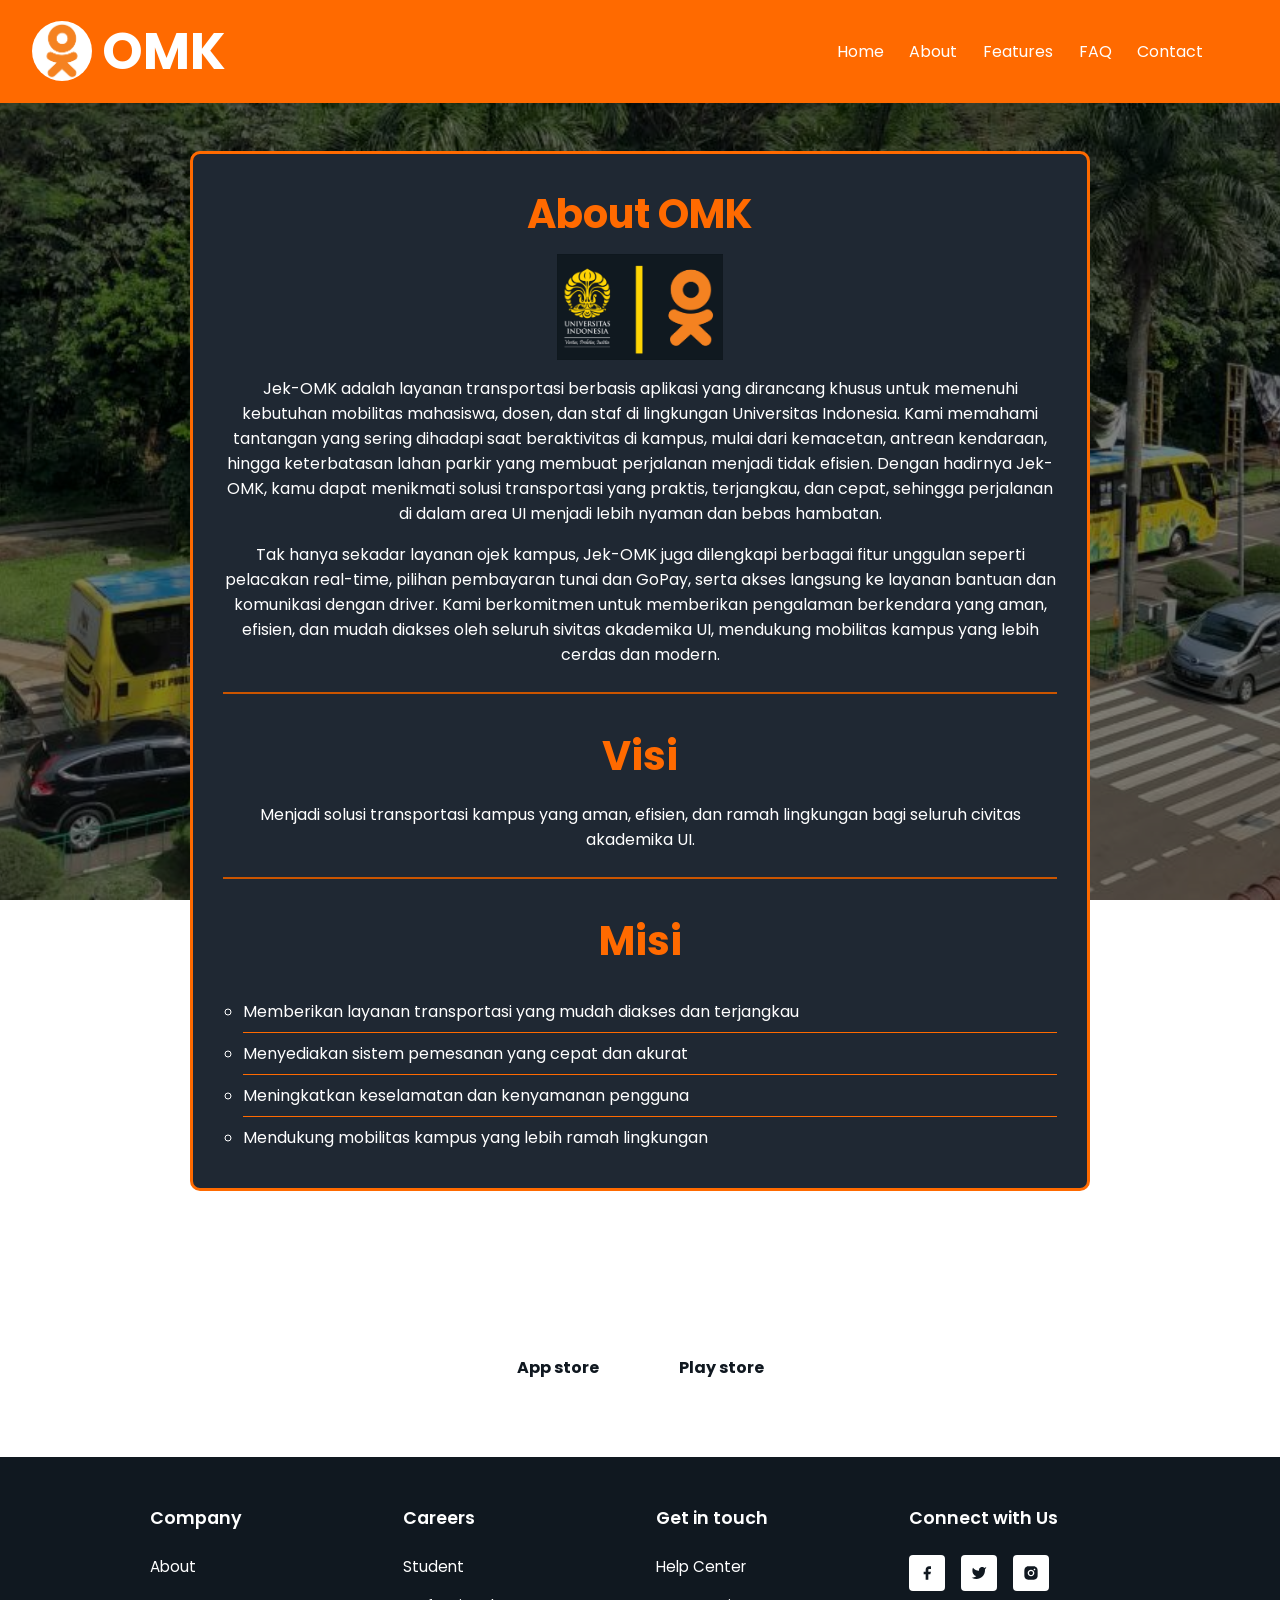
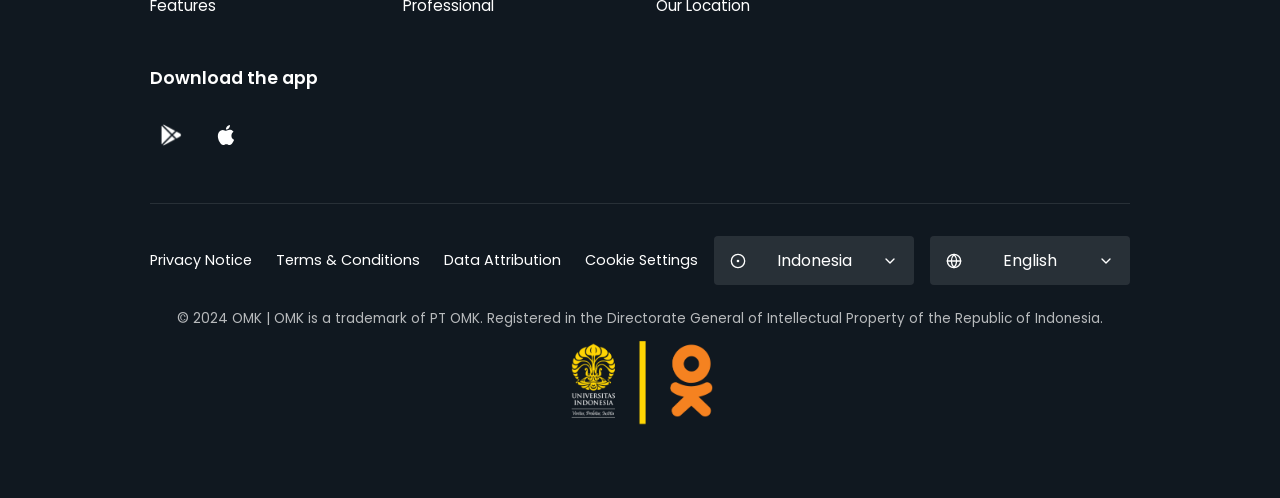
==== commit b252218f: "footer" ====
--- a/about.html
+++ b/about.html
@@ -67,120 +67,113 @@
 
         <!-- Footer -->
         <footer class="footer">
-            <div class="container">
-                <div class="footer-top">
-                    <div class="footer-columns">
-                        <div class="footer-column">
-                            <h3>Company</h3>
-                            <a href="about.html" class="footer-link">About</a>
-                            <a href="features.html" class="footer-link">Features</a>
+            <div class="footer-top">
+                <div class="footer-columns">
+                    <div class="footer-column">
+                        <h3>Company</h3>
+                        <a href="about.html" class="footer-link">About</a>
+                        <a href="features.html" class="footer-link">Features</a>
+                    </div>
+            
+                    
+                    <div class="footer-column">
+                        <h3>Careers</h3>
+                        <a href="contact.html" class="footer-link">Student</a>
+                        <a href="contact.html" class="footer-link">Professional</a>
+                    </div>
+                    
+                    <div class="footer-column">
+                        <h3>Get in touch</h3>
+                        <a href="contact.html" class="footer-link">Help Center</a>
+                        <a href="contact.html" class="footer-link">Our Location</a>
+                    </div>
+                     
+                    <div class="footer-column">
+                        <h3>Connect with Us</h3>
+                        <div class="social-icons">
+                            <a href="#" class="social-icon">
+                                <svg width="16" height="16" viewBox="0 0 24 24" fill="none" xmlns="http://www.w3.org/2000/svg">
+                                    <path d="M18 2H15C13.6739 2 12.4021 2.52678 11.4645 3.46447C10.5268 4.40215 10 5.67392 10 7V10H7V14H10V22H14V14H17L18 10H14V7C14 6.73478 14.1054 6.48043 14.2929 6.29289C14.4804 6.10536 14.7348 6 15 6H18V2Z" fill="#101820"/>
+                                </svg>
+                            </a>
+                            <a href="#" class="social-icon">
+                                <svg width="16" height="16" viewBox="0 0 24 24" fill="none" xmlns="http://www.w3.org/2000/svg">
+                                    <path d="M23 3.01006C22.0424 3.68553 20.9821 4.20217 19.86 4.54006C19.2577 3.84757 18.4573 3.35675 17.567 3.13398C16.6767 2.91122 15.7395 2.96725 14.8821 3.29451C14.0247 3.62177 13.2884 4.20446 12.773 4.96377C12.2575 5.72309 11.9877 6.62239 12 7.54006V8.54006C10.2426 8.58562 8.50127 8.19587 6.93101 7.4055C5.36074 6.61513 4.01032 5.44869 3 4.01006C3 4.01006 -1 13.0101 8 17.0101C5.94053 18.408 3.48716 19.109 1 19.0101C10 24.0101 21 19.0101 21 7.51006C20.9991 7.23151 20.9723 6.95365 20.92 6.68006C21.9406 5.67355 22.6608 4.40277 23 3.01006V3.01006Z" fill="#101820"/>
+                                </svg>
+                            </a>
+                            <a href="#" class="social-icon">
+                                <svg width="16" height="16" viewBox="0 0 24 24" fill="none" xmlns="http://www.w3.org/2000/svg">
+                                    <path d="M12 2C14.717 2 15.056 2.01 16.122 2.06C17.187 2.11 17.912 2.277 18.55 2.525C19.21 2.779 19.766 3.123 20.322 3.678C20.8305 4.1779 21.224 4.78259 21.475 5.45C21.722 6.087 21.89 6.813 21.94 7.878C21.987 8.944 22 9.283 22 12C22 14.717 21.99 15.056 21.94 16.122C21.89 17.187 21.722 17.912 21.475 18.55C21.2247 19.2178 20.8311 19.8226 20.322 20.322C19.822 20.8303 19.2173 21.2238 18.55 21.475C17.913 21.722 17.187 21.89 16.122 21.94C15.056 21.987 14.717 22 12 22C9.283 22 8.944 21.99 7.878 21.94C6.813 21.89 6.088 21.722 5.45 21.475C4.78233 21.2245 4.17753 20.8309 3.678 20.322C3.16941 19.8222 2.77593 19.2175 2.525 18.55C2.277 17.913 2.11 17.187 2.06 16.122C2.013 15.056 2 14.717 2 12C2 9.283 2.01 8.944 2.06 7.878C2.11 6.812 2.277 6.088 2.525 5.45C2.77524 4.78218 3.1688 4.17732 3.678 3.678C4.17767 3.16923 4.78243 2.77573 5.45 2.525C6.088 2.277 6.812 2.11 7.878 2.06C8.944 2.013 9.283 2 12 2ZM12 7C10.6739 7 9.40215 7.52678 8.46447 8.46447C7.52678 9.40215 7 10.6739 7 12C7 13.3261 7.52678 14.5979 8.46447 15.5355C9.40215 16.4732 10.6739 17 12 17C13.3261 17 14.5979 16.4732 15.5355 15.5355C16.4732 14.5979 17 13.3261 17 12C17 10.6739 16.4732 9.40215 15.5355 8.46447C14.5979 7.52678 13.3261 7 12 7V7ZM18.5 6.75C18.5 6.41848 18.3683 6.10054 18.1339 5.86612C17.8995 5.6317 17.5815 5.5 17.25 5.5C16.9185 5.5 16.6005 5.6317 16.3661 5.86612C16.1317 6.10054 16 6.41848 16 6.75C16 7.08152 16.1317 7.39946 16.3661 7.63388C16.6005 7.8683 16.9185 8 17.25 8C17.5815 8 17.8995 7.8683 18.1339 7.63388C18.3683 7.39946 18.5 7.08152 18.5 6.75ZM12 9C12.7956 9 13.5587 9.31607 14.1213 9.87868C14.6839 10.4413 15 11.2044 15 12C15 12.7956 14.6839 13.5587 14.1213 14.1213C13.5587 14.6839 12.7956 15 12 15C11.2044 15 10.4413 14.6839 9.87868 14.1213C9.31607 13.5587 9 12.7956 9 12C9 11.2044 9.31607 10.4413 9.87868 9.87868C10.4413 9.31607 11.2044 9 12 9Z" fill="#101820"/>
+                                </svg>
+                            </a>
                         </div>
-                
-                        
-                        <div class="footer-column">
-                            <h3>Careers</h3>
-                            <a href="contact.html" class="footer-link">Student</a>
-                            <a href="contact.html" class="footer-link">Professional</a>
+                    </div>       
+
+                    <div class="footer-column">
+                        <h3>Download the app</h3>
+                        <div class="app-stores">
+                            <a href="https://www.figma.com/design/m7IZHGyGPSgOtNWLPlBbos/OMK?m=auto&t=wl3Vj22p5blNziUP-6" class="app-store">
+                                <img src="assets/google-play.png" style="width: 1.5rem;"  alt="google-play">
+                            </a>
+                            <a href="https://www.figma.com/design/m7IZHGyGPSgOtNWLPlBbos/OMK?m=auto&t=wl3Vj22p5blNziUP-6" class="app-store">
+                                <svg width="24" height="24" viewBox="0 0 24 24" fill="none" xmlns="http://www.w3.org/2000/svg">
+                                    <path d="M18.71 19.5C17.88 20.74 17 21.95 15.66 21.97C14.32 22 13.89 21.18 12.37 21.18C10.84 21.18 10.37 21.95 9.09997 22C7.78997 22.05 6.79997 20.68 5.95997 19.47C4.24997 17 2.93997 12.45 4.69997 9.39C5.56997 7.87 7.12997 6.91 8.81997 6.88C10.1 6.86 11.32 7.75 12.11 7.75C12.89 7.75 14.37 6.68 15.92 6.84C16.57 6.87 18.39 7.1 19.56 8.82C19.47 8.88 17.39 10.1 17.41 12.63C17.44 15.65 20.06 16.66 20.09 16.67C20.06 16.74 19.67 18.11 18.71 19.5ZM13 3.5C13.73 2.67 14.94 2.04 15.94 2C16.07 3.17 15.6 4.35 14.9 5.19C14.21 6.04 13.09 6.7 11.95 6.61C11.8 5.46 12.35 4.26 13 3.5Z" fill="white"/>
+                                </svg>
+                            </a>
+                        </div>
+                    </div>
+                </div>
+            </div>
+            
+            <div class="footer-bottom">
+                <div class="footer-bottom-content">
+                    <div class="footer-nav">
+                        <a href="contact.html" class="footer-nav-link">Privacy Notice</a>
+                        <a href="contact.html" class="footer-nav-link">Terms & Conditions</a>
+                        <a href="contact.html" class="footer-nav-link">Data Attribution</a>
+                        <a href="contact.html" class="footer-nav-link">Cookie Settings</a>
+                    </div>
+                    
+                    <div class="selectors">
+                        <div class="country-selector">
+                            <div class="selector-content">
+                                <svg width="16" height="16" viewBox="0 0 24 24" fill="none" xmlns="http://www.w3.org/2000/svg">
+                                    <path d="M12 13C12.5523 13 13 12.5523 13 12C13 11.4477 12.5523 11 12 11C11.4477 11 11 11.4477 11 12C11 12.5523 11.4477 13 12 13Z" fill="white"/>
+                                    <path d="M12 22C17.5228 22 22 17.5228 22 12C22 6.47715 17.5228 2 12 2C6.47715 2 2 6.47715 2 12C2 17.5228 6.47715 22 12 22Z" stroke="white" stroke-width="2" stroke-linecap="round" stroke-linejoin="round"/>
+                                    <path d="M12 13C12.5523 13 13 12.5523 13 12C13 11.4477 12.5523 11 12 11C11.4477 11 11 11.4477 11 12C11 12.5523 11.4477 13 12 13Z" stroke="white" stroke-width="2" stroke-linecap="round" stroke-linejoin="round"/>
+                                </svg>
+                                <span>Indonesia</span>
+                                <svg width="16" height="16" viewBox="0 0 24 24" fill="none" xmlns="http://www.w3.org/2000/svg">
+                                    <path d="M6 9L12 15L18 9" stroke="white" stroke-width="2" stroke-linecap="round" stroke-linejoin="round"/>
+                                </svg>
+                            </div>
                         </div>
                         
-                        <div class="footer-column">
-                            <h3>Get in touch</h3>
-                            <a href="contact.html" class="footer-link">Help Center</a>
-                            <a href="contact.html" class="footer-link">Our Location</a>
-                        </div>
-                        
-                        <div class="footer-column">
-                            <h3>Connect with Us</h3>
-                            <div class="social-icons">
-                                <a href="#" class="social-icon">
-                                    <svg width="16" height="16" viewBox="0 0 24 24" fill="none" xmlns="http://www.w3.org/2000/svg">
-                                        <path d="M18 2H15C13.6739 2 12.4021 2.52678 11.4645 3.46447C10.5268 4.40215 10 5.67392 10 7V10H7V14H10V22H14V14H17L18 10H14V7C14 6.73478 14.1054 6.48043 14.2929 6.29289C14.4804 6.10536 14.7348 6 15 6H18V2Z" fill="#101820"/>
-                                    </svg>
-                                </a>
-                                <a href="#" class="social-icon">
-                                    <svg width="16" height="16" viewBox="0 0 24 24" fill="none" xmlns="http://www.w3.org/2000/svg">
-                                        <path d="M23 3.01006C22.0424 3.68553 20.9821 4.20217 19.86 4.54006C19.2577 3.84757 18.4573 3.35675 17.567 3.13398C16.6767 2.91122 15.7395 2.96725 14.8821 3.29451C14.0247 3.62177 13.2884 4.20446 12.773 4.96377C12.2575 5.72309 11.9877 6.62239 12 7.54006V8.54006C10.2426 8.58562 8.50127 8.19587 6.93101 7.4055C5.36074 6.61513 4.01032 5.44869 3 4.01006C3 4.01006 -1 13.0101 8 17.0101C5.94053 18.408 3.48716 19.109 1 19.0101C10 24.0101 21 19.0101 21 7.51006C20.9991 7.23151 20.9723 6.95365 20.92 6.68006C21.9406 5.67355 22.6608 4.40277 23 3.01006V3.01006Z" fill="#101820"/>
-                                    </svg>
-                                </a>
-                                <a href="#" class="social-icon">
-                                    <svg width="16" height="16" viewBox="0 0 24 24" fill="none" xmlns="http://www.w3.org/2000/svg">
-                                        <path d="M12 2C14.717 2 15.056 2.01 16.122 2.06C17.187 2.11 17.912 2.277 18.55 2.525C19.21 2.779 19.766 3.123 20.322 3.678C20.8305 4.1779 21.224 4.78259 21.475 5.45C21.722 6.087 21.89 6.813 21.94 7.878C21.987 8.944 22 9.283 22 12C22 14.717 21.99 15.056 21.94 16.122C21.89 17.187 21.722 17.912 21.475 18.55C21.2247 19.2178 20.8311 19.8226 20.322 20.322C19.822 20.8303 19.2173 21.2238 18.55 21.475C17.913 21.722 17.187 21.89 16.122 21.94C15.056 21.987 14.717 22 12 22C9.283 22 8.944 21.99 7.878 21.94C6.813 21.89 6.088 21.722 5.45 21.475C4.78233 21.2245 4.17753 20.8309 3.678 20.322C3.16941 19.8222 2.77593 19.2175 2.525 18.55C2.277 17.913 2.11 17.187 2.06 16.122C2.013 15.056 2 14.717 2 12C2 9.283 2.01 8.944 2.06 7.878C2.11 6.812 2.277 6.088 2.525 5.45C2.77524 4.78218 3.1688 4.17732 3.678 3.678C4.17767 3.16923 4.78243 2.77573 5.45 2.525C6.088 2.277 6.812 2.11 7.878 2.06C8.944 2.013 9.283 2 12 2ZM12 7C10.6739 7 9.40215 7.52678 8.46447 8.46447C7.52678 9.40215 7 10.6739 7 12C7 13.3261 7.52678 14.5979 8.46447 15.5355C9.40215 16.4732 10.6739 17 12 17C13.3261 17 14.5979 16.4732 15.5355 15.5355C16.4732 14.5979 17 13.3261 17 12C17 10.6739 16.4732 9.40215 15.5355 8.46447C14.5979 7.52678 13.3261 7 12 7V7ZM18.5 6.75C18.5 6.41848 18.3683 6.10054 18.1339 5.86612C17.8995 5.6317 17.5815 5.5 17.25 5.5C16.9185 5.5 16.6005 5.6317 16.3661 5.86612C16.1317 6.10054 16 6.41848 16 6.75C16 7.08152 16.1317 7.39946 16.3661 7.63388C16.6005 7.8683 16.9185 8 17.25 8C17.5815 8 17.8995 7.8683 18.1339 7.63388C18.3683 7.39946 18.5 7.08152 18.5 6.75ZM12 9C12.7956 9 13.5587 9.31607 14.1213 9.87868C14.6839 10.4413 15 11.2044 15 12C15 12.7956 14.6839 13.5587 14.1213 14.1213C13.5587 14.6839 12.7956 15 12 15C11.2044 15 10.4413 14.6839 9.87868 14.1213C9.31607 13.5587 9 12.7956 9 12C9 11.2044 9.31607 10.4413 9.87868 9.87868C10.4413 9.31607 11.2044 9 12 9Z" fill="#101820"/>
-                                    </svg>
-                                </a>
-                                <a href="#" class="social-icon">
-                                    <svg width="16" height="16" viewBox="0 0 24 24" fill="none" xmlns="http://www.w3.org/2000/svg">
-                                        <path d="M22.54 6.42C22.4212 5.94541 22.1793 5.51057 21.8387 5.15941C21.4981 4.80824 21.0708 4.55318 20.6 4.42C18.88 4 12 4 12 4C12 4 5.12 4 3.4 4.46C2.92925 4.59318 2.50187 4.84824 2.16126 5.19941C1.82065 5.55057 1.57879 5.98541 1.46 6.46C1.14521 8.20556 0.991235 9.97631 1 11.75C0.988786 13.537 1.14277 15.3213 1.46 17.08C1.59096 17.5398 1.83831 17.9581 2.17814 18.2945C2.51798 18.6308 2.93882 18.8738 3.4 19C5.12 19.46 12 19.46 12 19.46C12 19.46 18.88 19.46 20.6 19C21.0708 18.8668 21.4981 18.6118 21.8387 18.2606C22.1793 17.9094 22.4212 17.4746 22.54 17C22.8524 15.2676 23.0063 13.5103 23 11.75C23.0112 9.96295 22.8572 8.1787 22.54 6.42V6.42Z" stroke="#101820" stroke-width="2" stroke-linecap="round" stroke-linejoin="round"/>
-                                        <path d="M9.75 15.02L15.5 11.75L9.75 8.48001V15.02Z" stroke="#101820" stroke-width="2" stroke-linecap="round" stroke-linejoin="round"/>
-                                    </svg>
-                                </a>
-                            </div>
-                            
-                            <h3>Download the app</h3>
-                            <div class="app-stores">
-                                <a href="https://www.figma.com/design/m7IZHGyGPSgOtNWLPlBbos/OMK?m=auto&t=wl3Vj22p5blNziUP-6" class="app-store">
-                                    <img src="assets/google-play.png" style="width: 1.5rem;"  alt="google-play">
-                                </a>
-                                <a href="https://www.figma.com/design/m7IZHGyGPSgOtNWLPlBbos/OMK?m=auto&t=wl3Vj22p5blNziUP-6" class="app-store">
-                                    <svg width="24" height="24" viewBox="0 0 24 24" fill="none" xmlns="http://www.w3.org/2000/svg">
-                                        <path d="M18.71 19.5C17.88 20.74 17 21.95 15.66 21.97C14.32 22 13.89 21.18 12.37 21.18C10.84 21.18 10.37 21.95 9.09997 22C7.78997 22.05 6.79997 20.68 5.95997 19.47C4.24997 17 2.93997 12.45 4.69997 9.39C5.56997 7.87 7.12997 6.91 8.81997 6.88C10.1 6.86 11.32 7.75 12.11 7.75C12.89 7.75 14.37 6.68 15.92 6.84C16.57 6.87 18.39 7.1 19.56 8.82C19.47 8.88 17.39 10.1 17.41 12.63C17.44 15.65 20.06 16.66 20.09 16.67C20.06 16.74 19.67 18.11 18.71 19.5ZM13 3.5C13.73 2.67 14.94 2.04 15.94 2C16.07 3.17 15.6 4.35 14.9 5.19C14.21 6.04 13.09 6.7 11.95 6.61C11.8 5.46 12.35 4.26 13 3.5Z" fill="white"/>
-                                    </svg>
-                                </a>
+                        <div class="language-selector">
+                            <div class="selector-content">
+                                <svg width="16" height="16" viewBox="0 0 24 24" fill="none" xmlns="http://www.w3.org/2000/svg">
+                                    <path d="M12 22C17.5228 22 22 17.5228 22 12C22 6.47715 17.5228 2 12 2C6.47715 2 2 6.47715 2 12C2 17.5228 6.47715 22 12 22Z" stroke="white" stroke-width="2" stroke-linecap="round" stroke-linejoin="round"/>
+                                    <path d="M2 12H22" stroke="white" stroke-width="2" stroke-linecap="round" stroke-linejoin="round"/>
+                                    <path d="M12 2C14.5013 4.73835 15.9228 8.29203 16 12C15.9228 15.708 14.5013 19.2616 12 22C9.49872 19.2616 8.07725 15.708 8 12C8.07725 8.29203 9.49872 4.73835 12 2V2Z" stroke="white" stroke-width="2" stroke-linecap="round" stroke-linejoin="round"/>
+                                </svg>
+                                <span>English</span>
+                                <svg width="16" height="16" viewBox="0 0 24 24" fill="none" xmlns="http://www.w3.org/2000/svg">
+                                    <path d="M6 9L12 15L18 9" stroke="white" stroke-width="2" stroke-linecap="round" stroke-linejoin="round"/>
+                                </svg>
                             </div>
                         </div>
                     </div>
                 </div>
                 
-                <div class="footer-bottom">
-                    <div class="footer-bottom-content">
-                        <div class="footer-nav">
-                            <a href="contact.html" class="footer-nav-link">Privacy Notice</a>
-                            <a href="contact.html" class="footer-nav-link">Terms & Conditions</a>
-                            <a href="contact.html" class="footer-nav-link">Data Attribution</a>
-                            <a href="contact.html" class="footer-nav-link">Cookie Settings</a>
-                        </div>
-                        
-                        <div class="selectors">
-                            <div class="country-selector">
-                                <div class="selector-content">
-                                    <svg width="16" height="16" viewBox="0 0 24 24" fill="none" xmlns="http://www.w3.org/2000/svg">
-                                        <path d="M12 13C12.5523 13 13 12.5523 13 12C13 11.4477 12.5523 11 12 11C11.4477 11 11 11.4477 11 12C11 12.5523 11.4477 13 12 13Z" fill="white"/>
-                                        <path d="M12 22C17.5228 22 22 17.5228 22 12C22 6.47715 17.5228 2 12 2C6.47715 2 2 6.47715 2 12C2 17.5228 6.47715 22 12 22Z" stroke="white" stroke-width="2" stroke-linecap="round" stroke-linejoin="round"/>
-                                        <path d="M12 13C12.5523 13 13 12.5523 13 12C13 11.4477 12.5523 11 12 11C11.4477 11 11 11.4477 11 12C11 12.5523 11.4477 13 12 13Z" stroke="white" stroke-width="2" stroke-linecap="round" stroke-linejoin="round"/>
-                                    </svg>
-                                    <span>Indonesia</span>
-                                    <svg width="16" height="16" viewBox="0 0 24 24" fill="none" xmlns="http://www.w3.org/2000/svg">
-                                        <path d="M6 9L12 15L18 9" stroke="white" stroke-width="2" stroke-linecap="round" stroke-linejoin="round"/>
-                                    </svg>
-                                </div>
-                            </div>
-                            
-                            <div class="language-selector">
-                                <div class="selector-content">
-                                    <svg width="16" height="16" viewBox="0 0 24 24" fill="none" xmlns="http://www.w3.org/2000/svg">
-                                        <path d="M12 22C17.5228 22 22 17.5228 22 12C22 6.47715 17.5228 2 12 2C6.47715 2 2 6.47715 2 12C2 17.5228 6.47715 22 12 22Z" stroke="white" stroke-width="2" stroke-linecap="round" stroke-linejoin="round"/>
-                                        <path d="M2 12H22" stroke="white" stroke-width="2" stroke-linecap="round" stroke-linejoin="round"/>
-                                        <path d="M12 2C14.5013 4.73835 15.9228 8.29203 16 12C15.9228 15.708 14.5013 19.2616 12 22C9.49872 19.2616 8.07725 15.708 8 12C8.07725 8.29203 9.49872 4.73835 12 2V2Z" stroke="white" stroke-width="2" stroke-linecap="round" stroke-linejoin="round"/>
-                                    </svg>
-                                    <span>English</span>
-                                    <svg width="16" height="16" viewBox="0 0 24 24" fill="none" xmlns="http://www.w3.org/2000/svg">
-                                        <path d="M6 9L12 15L18 9" stroke="white" stroke-width="2" stroke-linecap="round" stroke-linejoin="round"/>
-                                    </svg>
-                                </div>
-                            </div>
-                        </div>
-                    </div>
-                    
-                    <div class="copyright">
-                        <p>© 2024 OMK | OMK is a trademark of PT OMK. Registered in the Directorate General of Intellectual Property of the Republic of Indonesia.</p>
-                        <div class="logo-footer">
-                            <img src="assets/ui_omk_logo.png" alt="logo omk" height="100px">
-                            <span class="logo-text"></span>
-                        </div>  
-                    </div>
+                <div class="copyright">
+                    <p>© 2024 OMK | OMK is a trademark of PT OMK. Registered in the Directorate General of Intellectual Property of the Republic of Indonesia.</p>
+                    <div class="logo-footer">
+                        <img src="assets/ui_omk_logo.png" alt="logo omk" height="100px">
+                        <span class="logo-text"></span>
+                    </div>  
                 </div>
             </div>
-        </footer>
-    </div>
+    </footer>
     </div>
 </body>
 </html>
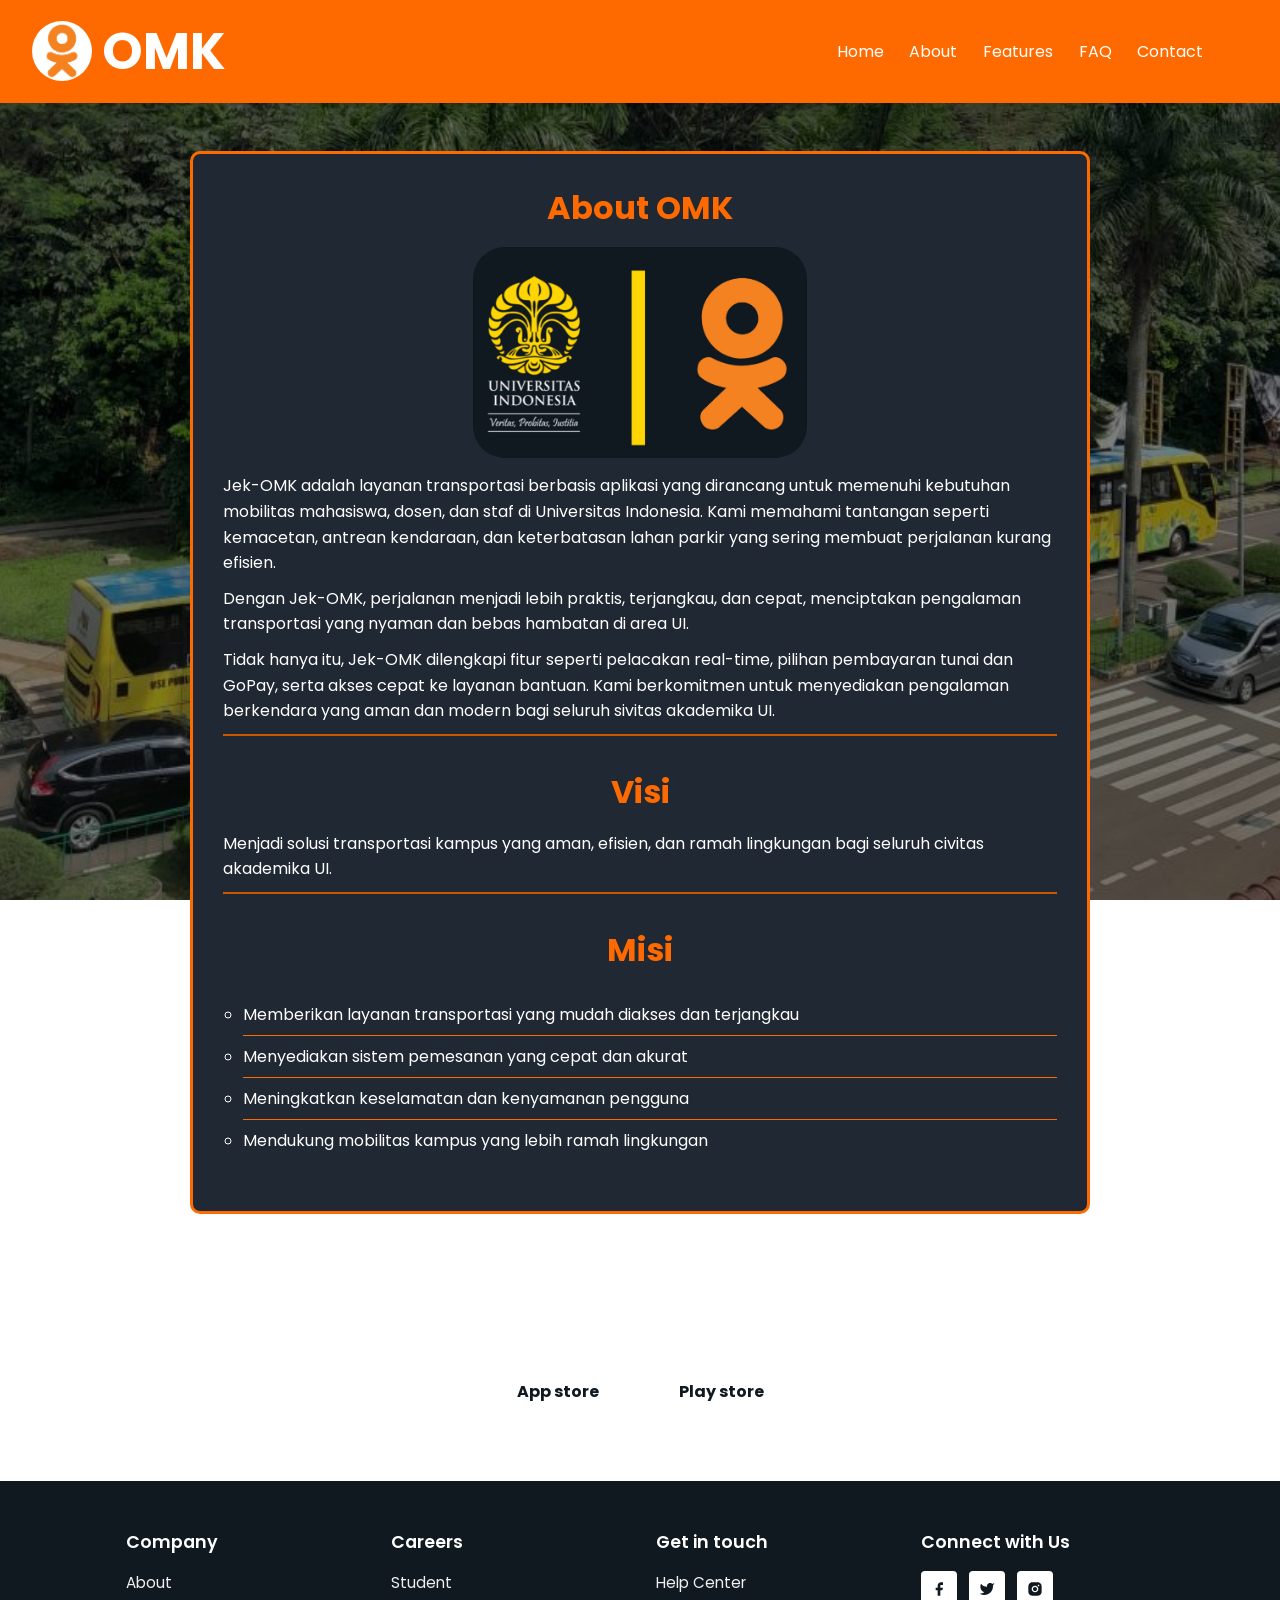
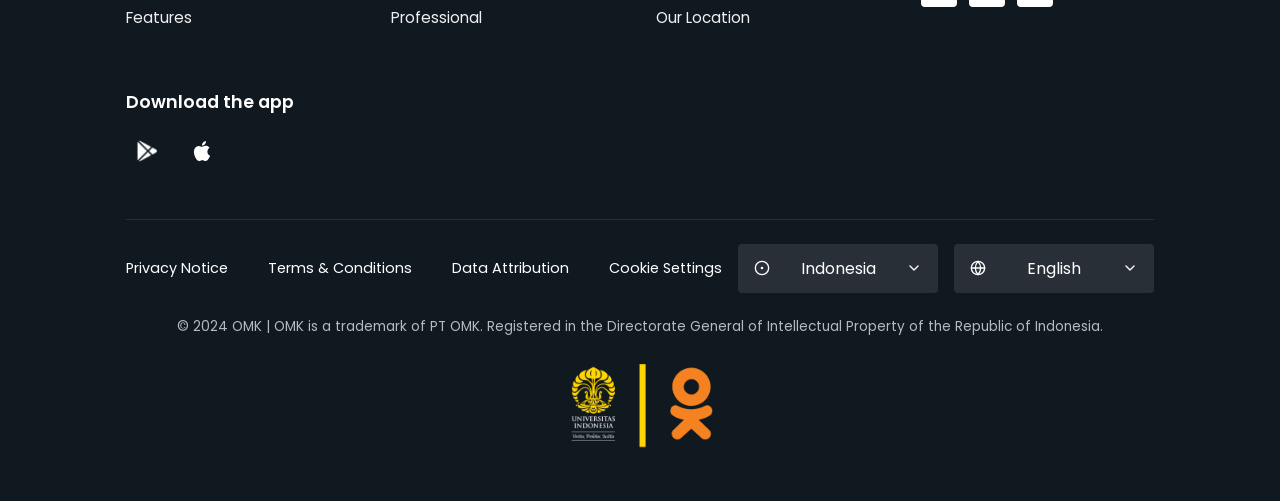
==== commit 84fcfe21: "about revise" ====
--- a/about.html
+++ b/about.html
@@ -5,6 +5,7 @@
     <meta name="viewport" content="width=device-width, initial-scale=1.0">
     <title>OMK - About</title>
     <link rel="stylesheet" href="style/styles.css">
+    <link rel="stylesheet" href="style/about.css">
     <script src="script/scripts.js"></script>
     <link href="https://fonts.googleapis.com/css2?family=Poppins:wght@800&display=swap" rel="stylesheet">
 </head>
@@ -28,33 +29,41 @@
             <div class="menu-icon" id="menuToggle">&#9776;</div>
         </header>
 
-        <section class="faq-section">
-            <div class="container">
-                    <div class="pricing-option">
-                        <h2 class="faq-title">About OMK</h2>
-                        <img src="assets/ui_omk_logo.jpg" alt="UI OMK Logo">
-                        <p>Jek-OMK adalah layanan transportasi berbasis aplikasi yang dirancang khusus untuk memenuhi kebutuhan mobilitas mahasiswa, dosen, dan staf di lingkungan Universitas Indonesia.
-                        Kami memahami tantangan yang sering dihadapi saat beraktivitas di kampus, mulai dari kemacetan, antrean kendaraan, hingga keterbatasan lahan parkir yang membuat perjalanan menjadi tidak efisien. Dengan hadirnya Jek-OMK, kamu dapat menikmati solusi transportasi yang praktis, terjangkau, dan cepat, sehingga perjalanan di dalam area UI menjadi lebih nyaman dan bebas hambatan.</p>
-                        <p>Tak hanya sekadar layanan ojek kampus, Jek-OMK juga dilengkapi berbagai fitur unggulan seperti pelacakan real-time, pilihan pembayaran tunai dan GoPay, serta akses langsung ke layanan bantuan dan komunikasi dengan driver. Kami berkomitmen untuk memberikan pengalaman berkendara yang aman, efisien, dan mudah diakses oleh seluruh sivitas akademika UI, mendukung mobilitas kampus yang lebih cerdas dan modern.</p>
-                        <br>
-                        <hr>
-                        <h2 class="faq-title">Visi</h2>
-                        <p>Menjadi solusi transportasi kampus yang aman, efisien, 
-                            dan ramah lingkungan bagi seluruh civitas akademika UI.</p>
-                        <br>
-                        <hr>
-                        <h2 class="faq-title">Misi</h2>
-                        <ul>
-                            <li>Memberikan layanan transportasi yang mudah diakses dan terjangkau</li>
-                            <li>Menyediakan sistem pemesanan yang cepat dan akurat</li>
-                            <li>Meningkatkan keselamatan dan kenyamanan pengguna</li>
-                            <li>Mendukung mobilitas kampus yang lebih ramah lingkungan</li>
-                        </ul>
-                    </div>
-                            
+        <section class="about-section">
+            <div class="about-container">
+                <h2 class="about-title">About OMK</h2>
+                <div class="about-logo">
+                    <img src="assets/ui_omk_logo.jpg" alt="UI OMK Logo">
                 </div>
+                <p class="about-text">
+                    Jek-OMK adalah layanan transportasi berbasis aplikasi yang dirancang untuk memenuhi kebutuhan mobilitas mahasiswa, dosen, dan staf di Universitas Indonesia. 
+                    Kami memahami tantangan seperti kemacetan, antrean kendaraan, dan keterbatasan lahan parkir yang sering membuat perjalanan kurang efisien.
+                </p>
+                <p class="about-text" id="text2">
+                    Dengan Jek-OMK, perjalanan menjadi lebih praktis, terjangkau, dan cepat, menciptakan pengalaman transportasi yang nyaman dan bebas hambatan di area UI.
+                </p>
+                <p class="about-text" id="text3">
+                    Tidak hanya itu, Jek-OMK dilengkapi fitur seperti pelacakan real-time, pilihan pembayaran tunai dan GoPay, serta akses cepat ke layanan bantuan.
+                    Kami berkomitmen untuk menyediakan pengalaman berkendara yang aman dan modern bagi seluruh sivitas akademika UI.
+                </p>
+                
+                <hr>
+        
+                <h2 class="about-title">Visi</h2>
+                <p class="about-text">Menjadi solusi transportasi kampus yang aman, efisien, dan ramah lingkungan bagi seluruh civitas akademika UI.</p>
+        
+                <hr>
+        
+                <h2 class="about-title">Misi</h2>
+                <ul class="about-list">
+                    <li>Memberikan layanan transportasi yang mudah diakses dan terjangkau</li>
+                    <li>Menyediakan sistem pemesanan yang cepat dan akurat</li>
+                    <li>Meningkatkan keselamatan dan kenyamanan pengguna</li>
+                    <li>Mendukung mobilitas kampus yang lebih ramah lingkungan</li>
+                </ul>
             </div>
         </section>
+        
 
         <!-- Download Section -->
         <section class="download">
--- a/style/styles.css
+++ b/style/styles.css
@@ -284,7 +284,7 @@
     /* float: center; */
     color: white;
     text-shadow: 5px 5px 10px rgba(0, 0, 0, 1);
-    padding: 0px 200px;
+    padding: 0px 10rem;
   }
 
   .about h3 {
@@ -880,47 +880,57 @@
 /* Join Section */
 .join {
     padding: 2rem 1rem;
-
+    background-color: #412010;
+    color: white;
 }
 
 .join h2 {
     text-align: center;
-    margin-bottom: 1rem;
+    margin-bottom: 2rem;
     font-size: 2rem;
 }
 
+.join-options {
+    display: grid;
+    gap: 2rem;
+    max-width: 1200px;
+    margin: 0 auto;
+}
+
 .join-option {
+    display: flex;
+    align-items: flex-start;
     margin-bottom: 2rem;
-    display: flex;
-    /* align-items: flex-start; */
 }
 
 .option-icon {
-    width: 40px;
+    width: 30px;
     height: 40px;
+    min-width: 60px;
     background-color: #cb5500;
     border-radius: 8px;
     margin-right: 1rem;
-    padding: 2rem;
-}
-
-.option-icon p{
-    font-size: 2rem;
+    display: flex;
+    justify-content: center;
+    align-items: center;
+}
+
+.option-icon p {
+    font-size: 1.2rem;
+    margin: 0;
 }
 
 .option-content h3 {
+    margin-top: 0;
     margin-bottom: 0.5rem;
     text-align: left;
 }
 
-.option-content h4 {
-    margin-bottom: 0.5rem;
-}
-
 .option-content p {
-    color: #aaa;
-    margin-bottom: 1rem;
+    color: #ccc;
+    margin-bottom: 0;
     font-size: 0.9rem;
+    text-align: left;
 }
 
 /* Why Choose Us Section */
@@ -1059,6 +1069,9 @@
 
 .join {
     z-index: 1;
+    border-top-left-radius: 20px;
+    border-top-right-radius: 20px;
+    margin-top: -20px;
 }
 
 
@@ -1090,34 +1103,37 @@
 .footer {
     display: grid;
     background-color: #101820;
-    padding: 3rem 0;
+    padding: 2rem 1rem;
     justify-content: center;
+    color: #ffffff;
 }
 
 .footer-top {
-
     grid-template-columns: 1fr;
     gap: 2rem;
-    margin-bottom: 3rem;
+    margin-bottom: 2rem;
 }
 
 .footer-columns {
     display: grid;
-    grid-template-columns: repeat(2, 1fr);
+    grid-template-columns: repeat(1, 1fr);
     gap: 2rem;
-    /*margin: 0rem, 1rem, 0rem, 1rem; */
+}
+
+.footer-column {
+    margin-bottom: 1rem;
 }
 
 .footer-column h3 {
     font-size: 1.1rem;
-    margin-bottom: 1.5rem;
+    margin-bottom: 1rem;
     font-weight: 600;
 }
 
 .footer-link {
     display: block;
-    color: #ffffff;
-    margin-bottom: 1rem;
+    color: #f0f0f0;
+    margin-bottom: 0.75rem;
     text-decoration: none;
     font-size: 0.95rem;
 }
@@ -1128,8 +1144,9 @@
 
 .social-icons {
     display: flex;
-    gap: 1rem;
+    gap: 0.75rem;
     margin-bottom: 1.5rem;
+    flex-wrap: wrap;
 }
 
 .social-icon {
@@ -1145,7 +1162,7 @@
 .app-stores {
     display: flex;
     gap: 1rem;
-    margin-top: 1rem;
+    margin-top: 0.75rem;
 }
 
 .app-store {
@@ -1157,15 +1174,19 @@
 }
 
 .footer-bottom {
-    padding-top: 2rem;
+    padding-top: 1.5rem;
     border-top: 1px solid rgba(255, 255, 255, 0.1);
-
+}
+
+.footer-bottom-content {
+    display: flex;
+    flex-direction: column;
 }
 
 .footer-nav {
     display: flex;
-    flex-wrap: wrap;
-    gap: 1.5rem;
+    flex-direction: column;
+    gap: 0.75rem;
     margin-bottom: 1.5rem;
 }
 
@@ -1173,10 +1194,18 @@
     color: #ffffff;
     text-decoration: none;
     font-size: 0.9rem;
+    margin-right: 1rem;
 }
 
 .footer-nav-link:hover {
     text-decoration: underline;
+}
+
+.selectors {
+    display: flex;
+    flex-direction: column;
+    gap: 0.75rem;
+    width: 100%;
 }
 
 .country-selector, .language-selector {
@@ -1185,8 +1214,9 @@
     background: rgba(255, 255, 255, 0.1);
     border-radius: 4px;
     padding: 0.75rem 1rem;
-    margin-bottom: 1.5rem;
+    margin-bottom: 1rem;
     cursor: pointer;
+    width: 100%;
 }
 
 .selector-content {
@@ -1201,18 +1231,191 @@
     font-size: 0.85rem;
     line-height: 1.5;
     color: rgba(255, 255, 255, 0.7);
-}
-
-
-/* Responsive 
-/*Mobile*/
-@media (min-width: 768px) {
+    margin-top: 1.5rem;
+}
+
+.logo-footer {
+    display: flex;
+    justify-content: center;
+    margin-top: 1rem;
+}
+
+
+/* Responsive */
+/*footer*/
+/*phone*/
+@media (max-width: 480px) {
+
+    .footer-columns {
+        grid-template-columns: repeat(2, 1fr);
+        gap: 1rem;
+    }
+
+    .footer {
+        padding: 1.5rem 1rem;
+    }
+    
+    .footer-column h3 {
+        font-size: 1rem;
+    }
+    
+    .footer-link {
+        font-size: 0.9rem;
+        color: #f0f0f0;
+    }
+    
+    .social-icons {
+        justify-content: unset;
+        margin-bottom: unset;
+    }
+    
+    .app-stores {
+        justify-content: unset;
+    }
+
+    .footer-nav-link {
+        text-align: center;
+        margin-right: unset;
+    }
+}
+
+@media (min-width: 481px) and (max-width: 767px) {
+    
+    .footer-columns {
+        grid-template-columns: repeat(2, 1fr);
+        gap: 1.5rem;
+    }
+    
+    .footer-nav {
+        flex-direction: row;
+        flex-wrap: wrap;
+        justify-content: center;
+        gap: 1rem;
+    }
+    
+    .social-icons {
+        justify-content: center;
+    }
+    
+    .app-stores {
+        justify-content: center;
+    }
+}
+
+/*tablet*/
+@media (min-width: 768px) and (max-width: 1023px) {
+    .footer {
+        padding: 2.5rem 2rem;
+    }
+    
+    .footer-columns {
+        grid-template-columns: repeat(4, 1fr);
+        gap: 1.5rem;
+    }
+    
+    .footer-bottom-content {
+        flex-direction: row;
+        flex-wrap: wrap;
+        justify-content: center;
+        align-items: center;
+        gap: 1rem;
+        margin-bottom: 1.5rem;
+    }
+    
+    .footer-nav {
+        flex-direction: row;
+        margin-bottom: 0;
+        flex-wrap: wrap;
+        gap: 1rem;
+    }
+    
+    .selectors {
+        flex-direction: row;
+        width: auto;
+    }
+    
+    .country-selector, .language-selector {
+        width: 180px;
+        margin-bottom: 0;
+    }
+}
+
+@media (min-width: 1024px) {
+    .footer {
+        padding: 3rem 2rem;
+    }
+    
+    .footer-top {
+        grid-template-columns: auto 1fr;
+    }
+    
+    .footer-columns {
+        grid-template-columns: repeat(4, 1fr);
+        gap: 2rem;
+    }
+    
+    .footer-bottom-content {
+        display: flex;
+        flex-direction: row;
+        justify-content: space-between;
+        align-items: center;
+    }
+    
+    .footer-nav {
+        flex-direction: row;
+        flex-wrap: wrap;
+        gap: 1.5rem;
+        margin-bottom: 0;
+    }
+    
+    .selectors {
+        display: flex;
+        flex-direction: row;
+        gap: 1rem;
+        width: auto;
+    }
+    
+    .country-selector, .language-selector {
+        width: 200px;
+        margin-bottom: 0;
+    }
+}
+
+
+
+
+/*main*/
+
+/*tablet*/
+@media ((min-width: 768px) and (max-width: 1023px)) {
+
+    .about h2{
+        padding: unset;
+    }
+
+    .abouts, .about3 {
+        display: none;
+    }
+
     .services {
         grid-template-columns: repeat(6, 1fr);
     }
 
+    .option-icon {
+        min-width: unset;
+        width: 3rem;
+        height: 3rem;
+    }
+
     .slide {
         flex: 0 0 calc(50% - 10px); /* Two slides per view */
+    }
+    .prev {
+        left: 10px; /* Bring closer to the slides */
+    }
+    
+    .next {
+        right: 10px;
     }
 
     .store-buttons {
@@ -1243,8 +1446,51 @@
     }
 }
 
-/*Tablet*/
+/*phone default*/
 @media (max-width: 767px) { 
+
+    .container h1 {
+        font-size: 1.5rem;
+    }
+
+    .container h2 {
+        font-size: 1.5rem;
+    }
+
+    .container h3 {
+        font-size: 1.1rem;
+    }
+
+
+    .hero {
+        padding: 8rem 1rem;
+        height: 85vh;
+    }
+
+    .about{
+        justify-content: unset;
+        height: unset;
+        padding-top: 7rem;
+        padding-bottom: 8rem;
+    }
+
+    /* .about h1{
+        
+    } */
+    
+    
+    .about img{
+        width: 90%;
+        height: auto;
+    }
+
+    .option-icon {
+        width: 50px;
+        height: 40px;
+        min-width: unset;
+    }
+
+
     #about-h2 {
         display: none;
     }
@@ -1264,38 +1510,38 @@
      
     .slide img {
         object-fit: contain; /* Ensure the full image is shown */
-        width: 65%;
+        width: 90%;
         height: auto;
         max-height: 80vh; /* Prevents oversized images */
         background-color: white; /* Keeps a clean look */
     }
      
-    .slide-content {
-        padding: 15px; /* Increased padding */
-    }
+    /* .slide-content {
+        padding: 15px; 
+    } */
      
     .slide-content h3 {
-        font-size: 1.2rem; /* Larger font */
+        font-size: 1rem; /* Larger font */
         margin-bottom: 8px;
     }
      
     .slide-content p {
-        font-size: 1rem; /* Increased font size */
+        font-size: 0.8rem; /* Increased font size */
         line-height: 1.4;
     }
     
     /* Make navigation buttons more visible on mobile */
     .prev, .next {
-        padding: 15px;
+        padding: 10px;
         font-size: 18px;
         background-color: rgba(0, 0, 0, 0.5);
     }
     .prev {
-        left: 10px; /* Bring closer to the slides */
+        left: 1px; /* Bring closer to the slides */
     }
     
     .next {
-        right: 10px;
+        right: 1px;
     }
     
     
@@ -1332,6 +1578,11 @@
         .benefit-slide p {
             display: none;
         }
+
+        .benefit-slide img {
+            width: 50vh;
+        }
+
         
         /* Adjust navigation buttons for the benefit slider */
         .benefit-prev, .benefit-next {
@@ -1368,9 +1619,53 @@
         .question-text, .answer-text {
             font-size: 0.95rem;
         }
-}
-
-/*Desktop*/
+
+        .store-button{
+            font-size: 0.8rem;
+        }
+}
+
+/*phone m*/
+@media (min-width: 370px) and (max-width: 424px) {
+    
+    /* .slide {
+        flex: 0 0 90%; 
+    }
+
+    .slideshow-container {
+        height: auto;
+        max-height: 90vh;
+    }
+     
+    .slide img {
+        width: 35vh;
+        height: auto;
+        max-height: 90vh; 
+    } */
+
+}
+
+/*phone l*/
+@media (min-width: 420px) and (max-width: 787px) {
+    /* .slide {
+        flex: 0 0 95%; 
+    }
+
+    .slideshow-container {
+        height: auto;
+        max-height: 95vh;
+    }
+     
+    .slide img {
+        height: 70vh;
+        padding-right: 2.2rem;
+        padding-left: 2rem;
+        max-height: 95vh; 
+    } */
+
+}
+
+/*Desktop default*/
 @media (min-width: 1024px) {
     .container {
         max-width: 100%;
@@ -1441,8 +1736,12 @@
         width: 50%;
     }
 
+    .join{
+        height: 60vh;
+    }
+
     .join-options {
-        grid-template-columns: repeat(3, 1fr);
+        grid-template-columns: repeat(2, 1fr);
     }
 
     .footer-top {
@@ -1466,3 +1765,56 @@
         gap: 1rem;
     }
 }
+
+/*small dekstop*/
+@media ((min-width: 1024px) and (max-width: 1400px)) {
+
+    .hero h1{
+        text-align: center;
+    }
+
+    .about2 {
+        display: none;
+    }
+
+    
+    .join-options{
+        margin: 0 12rem;
+    }
+
+    .prev {
+        left: 20px; /* Bring closer to the slides */
+    }
+    
+    .next {
+        right: 20px;
+    }
+}
+
+/*large dekstop*/
+@media ((min-width: 1400px) and (max-width: 2550px)) {
+
+    .hero h1{
+        text-align: center;
+    }
+
+    .join h2{
+        font-size: xx-large;
+    }
+
+    .join-options{
+        font-size: large;
+        margin: 0 17rem;
+    }
+
+    .prev {
+        left: 20px; /* Bring closer to the slides */
+    }
+    
+    .next {
+        right: 20px;
+    }
+}
+
+
+
--- a/style/about.css
+++ b/style/about.css
@@ -0,0 +1,91 @@
+.about-section {
+    padding: 3rem 0rem;
+}
+
+.about-container {
+    max-width: 900px;
+    margin: 0 auto;
+    padding: 30px;
+    border: 3px solid #ff6a00;
+    border-radius: 10px;
+    background-color: #1f2833;
+    text-align: left;
+}
+
+.about-logo {
+    display: flex;
+    justify-content: center;
+    margin-bottom: 15px;
+}
+
+.about-logo img {
+    max-width: 70%;
+    width: 40%;
+    height: auto;
+    border-radius: 2rem;
+}
+
+.about-title {
+    color: #ff6a00;
+    text-align: center;
+    font-size: 2rem;
+    margin-bottom: 15px;
+}
+
+.about-text {
+    text-align: left;
+    font-size: 1rem;
+    line-height: 1.6;
+    margin-bottom: 10px;
+}
+
+.about-list {
+    list-style-type: none;
+    padding: 0;
+    margin: 20px 0;
+}
+
+.about-list li {
+    padding: 8px 0;
+    border-bottom: 1px solid #ff6a00;
+    list-style: circle;
+    margin-left: 20px;
+}
+
+.about-list li:last-child {
+    border-bottom: none;
+}
+
+@media (max-width: 760px) {
+
+    #text2, #text3 {
+        display: none;
+    }
+
+    .about-container {
+        padding: 20px;
+    }
+
+    .about-title {
+        font-size: 1.8rem;
+    }
+
+    .about-text {
+        font-size: 0.95rem;
+    }
+
+    .about-logo img {
+
+        width: 70%;
+        height: auto;
+    }
+}
+
+@media (min-width: 768px) and (max-width: 1023px) {
+    
+    .about-logo img {
+
+        width: 50%;
+        height: auto;
+    }
+}
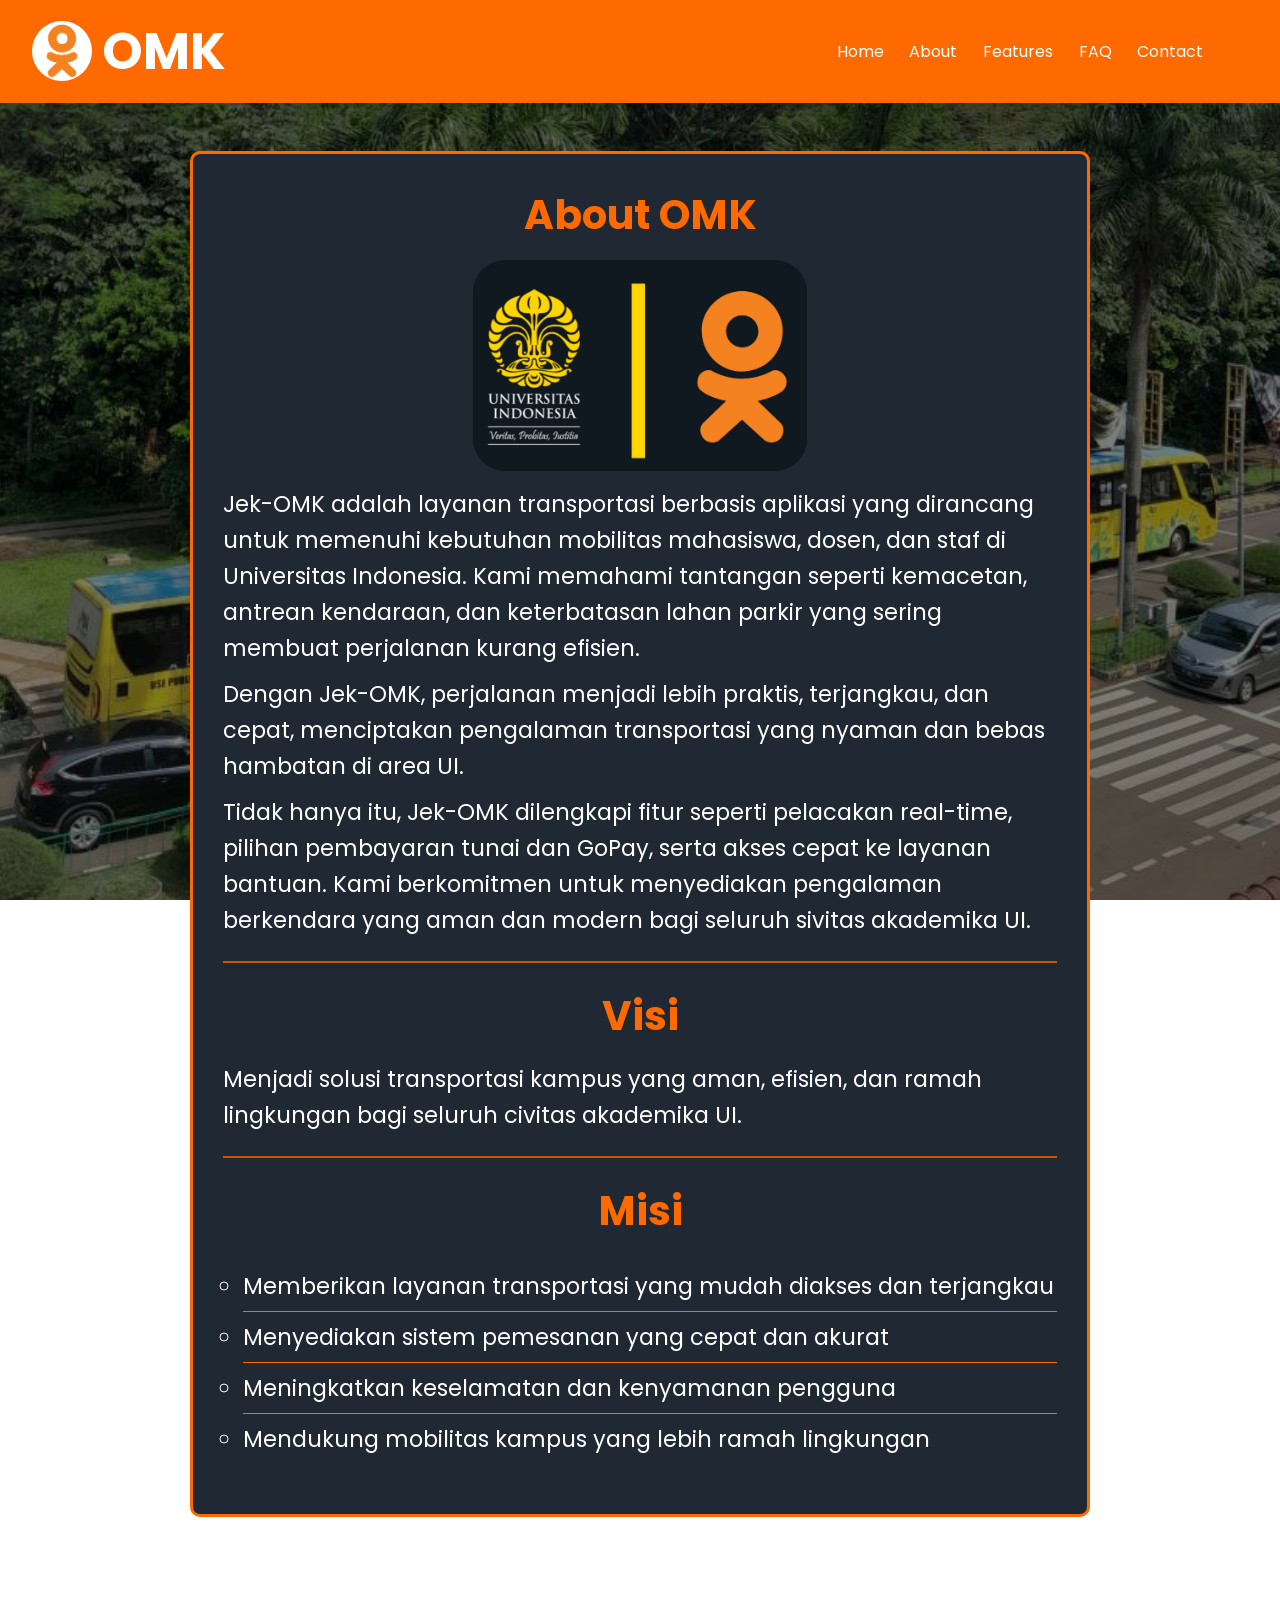
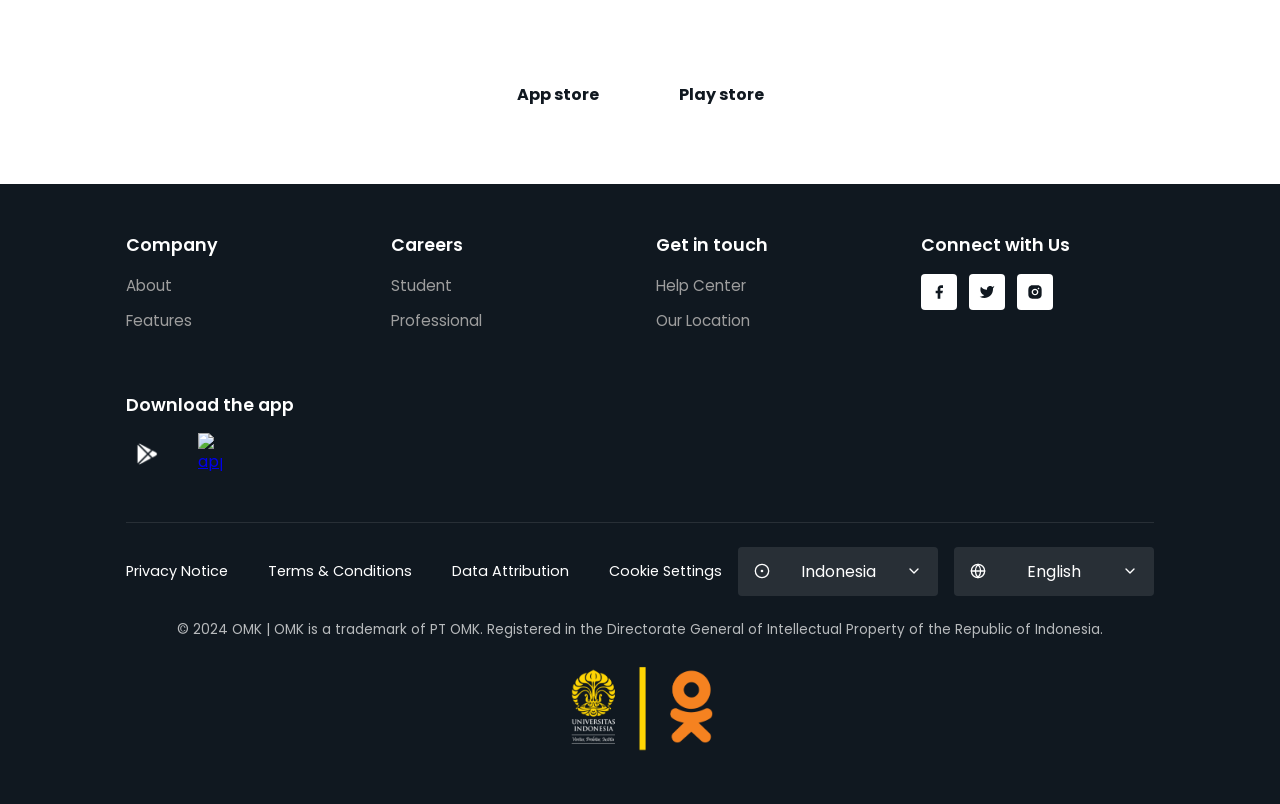
==== commit 73bbcff4: "4k header footer responsive" ====
--- a/about.html
+++ b/about.html
@@ -6,6 +6,7 @@
     <title>OMK - About</title>
     <link rel="stylesheet" href="style/styles.css">
     <link rel="stylesheet" href="style/about.css">
+    <link rel="stylesheet" href="style/4kHeader-Footer.css">
     <script src="script/scripts.js"></script>
     <link href="https://fonts.googleapis.com/css2?family=Poppins:wght@800&display=swap" rel="stylesheet">
 </head>
@@ -126,7 +127,7 @@
                             </a>
                             <a href="https://www.figma.com/design/m7IZHGyGPSgOtNWLPlBbos/OMK?m=auto&t=wl3Vj22p5blNziUP-6" class="app-store">
                                 <svg width="24" height="24" viewBox="0 0 24 24" fill="none" xmlns="http://www.w3.org/2000/svg">
-                                    <path d="M18.71 19.5C17.88 20.74 17 21.95 15.66 21.97C14.32 22 13.89 21.18 12.37 21.18C10.84 21.18 10.37 21.95 9.09997 22C7.78997 22.05 6.79997 20.68 5.95997 19.47C4.24997 17 2.93997 12.45 4.69997 9.39C5.56997 7.87 7.12997 6.91 8.81997 6.88C10.1 6.86 11.32 7.75 12.11 7.75C12.89 7.75 14.37 6.68 15.92 6.84C16.57 6.87 18.39 7.1 19.56 8.82C19.47 8.88 17.39 10.1 17.41 12.63C17.44 15.65 20.06 16.66 20.09 16.67C20.06 16.74 19.67 18.11 18.71 19.5ZM13 3.5C13.73 2.67 14.94 2.04 15.94 2C16.07 3.17 15.6 4.35 14.9 5.19C14.21 6.04 13.09 6.7 11.95 6.61C11.8 5.46 12.35 4.26 13 3.5Z" fill="white"/>
+                                    <img src="assets\Apple_logo_white.png" style="width: 1.5rem;"  alt="apple">
                                 </svg>
                             </a>
                         </div>
@@ -184,5 +185,6 @@
             </div>
     </footer>
     </div>
+    </div>
 </body>
 </html>
--- a/style/styles.css
+++ b/style/styles.css
@@ -265,7 +265,7 @@
     color: white; 
     position: relative;
     overflow: hidden;
-    background-color: #222a33;
+    background-color: #2b1104;
 }
 
 
@@ -536,57 +536,6 @@
     height: auto;
   }
 
-  /* CONTACT US FORM */
-  
-    .section2 {
-        display: flex;
-        justify-content: center;
-        align-items: center;
-        padding: 3rem 0;
-    }
-
-  .contact {
-    display: flex;
-    width: 60%;
-    margin: 0;
-    padding: 0;
-    justify-content: center;
-  }
-
-  .form-group{
-    margin-bottom: 1rem;
-  }
-
-  .form-group input, textarea{
-    width: 100%;
-    padding: 10px;
-    border: 1px solid #ccc;
-    border-radius: 5px;
-    align-content: center;
-  }
-
-  .input-error {
-    border: 1px solid red;
-  }
-
-  .submit{
-    background-color: #cb5500;
-    color: white;
-    padding: 0.8rem 5rem;
-    border-radius: 25px;
-    display: block;
-    font-weight: bold;
-    text-decoration: none;
-    margin: 0 auto;
-    align-items: center;
-  }
-
-    hr {
-        height: 2px;
-        border: none;
-        background: #cb5500;
-        margin-bottom: 2rem;
-    }
 
 
 /* FEATURES */
@@ -631,7 +580,7 @@
 
 .features h3 {
     margin-top: 0;
-    font-size: 1,5rem;
+    font-size: 1.5rem;
     font-weight: bold;
     color: #e66000;
     text-align: left;
@@ -859,7 +808,7 @@
     .benefit-dots {
         display: flex;
         justify-content: center;
-        margin-top: 1.5rem;
+        margin-top: 0.5rem;
         margin-bottom: 1.5rem;
     }
 
@@ -938,107 +887,6 @@
     text-align: left;
 }
 
-/* FAQ Section Styles */
-.faq-section {
-    padding: 3rem 0;
-}
-
-.faq-container {
-    max-width: 900px;
-    margin: 0 auto;
-    padding: 30px;
-    border: 3px solid #ff6a00;
-    border-radius: 10px;
-    background-color: #1f2833;
-}
-
-.faq-title {
-    color: #ff6a00;
-    text-align: center;
-    font-size: 2.5rem;
-    margin-bottom: 10px;
-}
-
-.faq-subtitle {
-    color: #ffffff;
-    text-align: center;
-    font-family: "Poppins", sans-serif;
-    margin-bottom: 30px;
-}
-
-.faq-list {
-    margin-bottom: 30px;
-}
-
-.faq-item {
-    margin-bottom: 20px;
-    border-bottom: 1px solid rgba(255, 106, 0, 0.3);
-    padding-bottom: 15px;
-}
-
-.faq-item:last-child {
-    border-bottom: none;
-}
-
-.faq-question {
-    display: flex;
-    align-items: flex-start;
-    margin-bottom: 10px;
-}
-
-.question-icon {
-    font-size: 1.4rem;
-    margin-right: 10px;
-    color: #ff6a00;
-}
-
-.question-text {
-    font-weight: bold;
-    color: #ffffff;
-    font-size: 1.1rem;
-}
-
-.faq-answer {
-    display: flex;
-    align-items: flex-start;
-    margin-left: 5px;
-}
-
-.answer-icon {
-    font-size: 1.2rem;
-    margin-right: 10px;
-    color: #ffcc00;
-}
-
-.answer-text {
-    color: #d0d0d0;
-    line-height: 1.5;
-}
-
-.faq-contact {
-    text-align: center;
-    margin-top: 30px;
-    padding: 20px;
-    background-color: rgba(255, 106, 0, 0.1);
-    border-radius: 8px;
-}
-
-.faq-contact h3 {
-    color: #ffffff;
-    margin-bottom: 15px;
-    font-family: "Poppins", sans-serif;
-}
-
-.contact-icon {
-    font-size: 1.5rem;
-    margin-right: 10px;
-}
-
-.faq-contact p {
-    color: #d0d0d0;
-    line-height: 1.5;
-}
-
 
 /* Base Section Styles */
 .join,
@@ -1132,7 +980,7 @@
 
 .footer-link {
     display: block;
-    color: #f0f0f0;
+    color: #9e9e9e;
     margin-bottom: 0.75rem;
     text-decoration: none;
     font-size: 0.95rem;
@@ -1261,7 +1109,6 @@
     
     .footer-link {
         font-size: 0.9rem;
-        color: #f0f0f0;
     }
     
     .social-icons {
@@ -1389,8 +1236,46 @@
 /*tablet*/
 @media ((min-width: 768px) and (max-width: 1023px)) {
 
+    .menu-icon {
+        display: none; /* Hide hamburger on desktop */
+    }
+
+    .nav-menu {
+        display: block; /* Show navigation on desktop */
+        flex: 1;
+        margin-left: 3rem;
+        position: static;
+        padding-top: 0;
+        height: auto;
+        background-color: transparent;
+    }
+
+    .hero{
+        padding: 15rem 1rem;
+    }
+
+    #about-h2{
+        margin-bottom: 3rem;
+    }
+
+    .about{
+        max-height: 100%;
+        height: 95vh;
+    }
+
+    .about h1{
+        font-size: 1.5rem;
+    }
+
+    .about img{
+        height: 15rem;
+        width: auto;
+    }
+
     .about h2{
-        padding: unset;
+        padding: 0 5rem;
+        font-size: 1.2rem;
+
     }
 
     .abouts, .about3 {
@@ -1407,9 +1292,19 @@
         height: 3rem;
     }
 
+    .slideshow-container{
+        width: 100%;
+    }
+
     .slide {
         flex: 0 0 calc(50% - 10px); /* Two slides per view */
     }
+
+    .slide img{
+        width: 65%;
+    }
+
+
     .prev {
         left: 10px; /* Bring closer to the slides */
     }
@@ -1453,14 +1348,17 @@
         font-size: 1.5rem;
     }
 
-    .container h2 {
+    /* .container h2 {
         font-size: 1.5rem;
-    }
+    } */
 
     .container h3 {
-        font-size: 1.1rem;
-    }
-
+        font-size: 1rem;
+    }
+
+    .download h2{
+        font-size: 1.5rem;
+    }
 
     .hero {
         padding: 8rem 1rem;
@@ -1469,7 +1367,7 @@
 
     .about{
         justify-content: unset;
-        height: unset;
+        height: 70%;
         padding-top: 7rem;
         padding-bottom: 8rem;
     }
@@ -1495,12 +1393,10 @@
         display: none;
     }
 
-    .contact {
-        width: 100%;
-      }
 
     .slide {
         flex: 0 0 100%; /* Each slide takes full width */
+        margin: unset;
     }
 
     .slideshow-container {
@@ -1515,10 +1411,16 @@
         max-height: 80vh; /* Prevents oversized images */
         background-color: white; /* Keeps a clean look */
     }
+
+
      
     /* .slide-content {
         padding: 15px; 
     } */
+
+    .slider h2{
+        font-size: 1.5rem;
+    }
      
     .slide-content h3 {
         font-size: 1rem; /* Larger font */
@@ -1526,7 +1428,7 @@
     }
      
     .slide-content p {
-        font-size: 0.8rem; /* Increased font size */
+        font-size: 0.7rem; /* Increased font size */
         line-height: 1.4;
     }
     
@@ -1550,7 +1452,7 @@
     }
 
         .benefit-slide {
-            padding: 1rem;
+            padding: 2rem 0rem;
         }
         
         .benefit-image-container {
@@ -1579,10 +1481,6 @@
             display: none;
         }
 
-        .benefit-slide img {
-            width: 50vh;
-        }
-
         
         /* Adjust navigation buttons for the benefit slider */
         .benefit-prev, .benefit-next {
@@ -1594,11 +1492,11 @@
         }
         
         .benefit-prev {
-            left: 10px;
+            left: 1px;
         }
         
         .benefit-next {
-            right: 10px;
+            right: 1px;
         }
         
         /* Adjust dots for mobile */
@@ -1608,18 +1506,6 @@
             margin: 0 5px;
         }
 
-        .faq-container {
-            padding: 20px;
-        }
-        
-        .faq-title {
-            font-size: 2rem;
-        }
-        
-        .question-text, .answer-text {
-            font-size: 0.95rem;
-        }
-
         .store-button{
             font-size: 0.8rem;
         }
@@ -1628,40 +1514,11 @@
 /*phone m*/
 @media (min-width: 370px) and (max-width: 424px) {
     
-    /* .slide {
-        flex: 0 0 90%; 
-    }
-
-    .slideshow-container {
-        height: auto;
-        max-height: 90vh;
-    }
-     
-    .slide img {
-        width: 35vh;
-        height: auto;
-        max-height: 90vh; 
-    } */
 
 }
 
 /*phone l*/
 @media (min-width: 420px) and (max-width: 787px) {
-    /* .slide {
-        flex: 0 0 95%; 
-    }
-
-    .slideshow-container {
-        height: auto;
-        max-height: 95vh;
-    }
-     
-    .slide img {
-        height: 70vh;
-        padding-right: 2.2rem;
-        padding-left: 2rem;
-        max-height: 95vh; 
-    } */
 
 }
 
@@ -1737,12 +1594,13 @@
     }
 
     .join{
-        height: 60vh;
+        height: 70vh;
     }
 
     .join-options {
         grid-template-columns: repeat(2, 1fr);
     }
+    
 
     .footer-top {
         grid-template-columns: auto 1fr;
@@ -1767,19 +1625,44 @@
 }
 
 /*small dekstop*/
-@media ((min-width: 1024px) and (max-width: 1400px)) {
+@media ((min-width: 1020px) and (max-width: 1400px)) {
 
     .hero h1{
         text-align: center;
     }
 
+    .about {
+        justify-content: unset;
+        padding-top: 2rem;
+    }
+
+    .about h1{
+        font-size: 2rem;
+    }
+
+    .about img{
+        height: 45vh;
+        width: auto;
+    }
+
+    #about-h2{
+        font-size: 1.2rem;
+    }
+
     .about2 {
         display: none;
     }
 
+    /* .features-title {
+        margin: unset;
+    } */
+
+    .join{
+        height: 80vh;
+    }
     
     .join-options{
-        margin: 0 12rem;
+        margin: 0px 12rem 2rem;
     }
 
     .prev {
@@ -1791,6 +1674,44 @@
     }
 }
 
+@media ((min-height: 1px) and (max-height: 600px)){
+    .slideshow-container{
+        width: 85%;
+    }
+
+
+    .benefit-image{
+        height: 70vh;
+    }
+
+    .benefit-slide{
+        height: 70%;
+        padding: 0rem 2rem;
+    }
+
+    .benefit-image-container{
+        height: 70%;
+    }
+
+    .benefit-slide h3{
+        font-size: 1.5rem;
+    }
+
+    .benefit-slide p{
+        font-size: 1rem;
+    }
+}
+
+@media ((min-height: 1px) and (max-height: 600px) and (max-width: 567px)){
+    .benefit-slide h3{
+        font-size: 1rem;
+    }
+
+    .benefit-slide{
+        padding: 2rem 0rem;
+    }
+}
+
 /*large dekstop*/
 @media ((min-width: 1400px) and (max-width: 2550px)) {
 
@@ -1799,7 +1720,15 @@
     }
 
     .join h2{
-        font-size: xx-large;
+        font-size: 6vh;
+    }
+
+    .join-option h3{
+        font-size: 3vh;
+    }
+
+    .join-option p{
+        font-size: 2vh;
     }
 
     .join-options{
@@ -1817,4 +1746,5 @@
 }
 
 
-
+/*ak mw test juga/
+
--- a/style/about.css
+++ b/style/about.css
@@ -28,13 +28,15 @@
 .about-title {
     color: #ff6a00;
     text-align: center;
-    font-size: 2rem;
+    /* font-size: 2rem; */
+    font-size: 4.5vh;
     margin-bottom: 15px;
 }
 
 .about-text {
     text-align: left;
-    font-size: 1rem;
+    /* font-size: 1rem; */
+    font-size: 2.5vh;
     line-height: 1.6;
     margin-bottom: 10px;
 }
@@ -43,6 +45,7 @@
     list-style-type: none;
     padding: 0;
     margin: 20px 0;
+    font-size: 2.5vh;
 }
 
 .about-list li {
@@ -54,6 +57,14 @@
 
 .about-list li:last-child {
     border-bottom: none;
+}
+
+hr {
+    height: 0.2vh;
+    border: none;
+    background: #cb5500;
+    margin-top: 2.5vh;
+    margin-bottom: 2.5vh;
 }
 
 @media (max-width: 760px) {
@@ -89,3 +100,13 @@
         height: auto;
     }
 }
+
+@media (min-width: 2550px) {
+    .about-container {
+        max-width: 90vw;
+    }
+
+    .about-logo img {
+        width: 30%;
+    }
+}
--- a/style/4kHeader-Footer.css
+++ b/style/4kHeader-Footer.css
@@ -0,0 +1,120 @@
+/*4k*/
+
+@media ((min-width: 2550px) and (min-height:1000px)) {
+    /* .container h1{
+        font-size: 5vh;
+        text-align: center;
+    } */
+
+    .header {
+        height: 10vh;
+    }
+
+    .logo{
+        margin-left: 7rem;
+    }
+
+    .logo img{
+        width: auto;
+        height: 8vh;
+        border-radius: 50% !important;
+    }
+
+    .logo-text{
+        font-size: 6vh;
+    }
+
+    .header a{
+        font-size: 2vh;
+    }
+
+    .nav-menu ul{
+        margin-right: 7rem;
+    }
+
+    /*footer*/
+
+    .footer a, p {
+        font-size: 2vh;
+    }
+
+    .footer-column h3{
+        font-size: 2.5vh;
+    }
+
+    .footer img{
+        height: 3vh;
+        width: auto !important;
+    }
+
+    .social-icons {
+        gap: 1vw;
+    }
+
+    .social-icons a{
+        width: 4vh;
+        height: 4vh;
+    }
+
+    .footer svg{
+        width: 2vh;
+        height: 2vh;
+    }
+
+    .app-stores{
+        gap: 3rem;
+    }
+
+    .copyright p{
+        font-size: 1.5vh;
+    }
+
+    .copyright img{
+        height: 10vh;
+    }
+    
+    .selectors {
+        display: flex;
+        flex-direction: row;
+        gap: 2vw; /* Increase gap between selectors */
+        margin: 0;
+        align-items: center;
+    }
+    
+    .country-selector, .language-selector {
+        padding: 1vh 2vh;
+        margin-bottom: 0; /* Remove bottom margin */
+        width: auto; /* Allow natural width */
+        min-width: 150px; /* Ensure minimum width */
+    }
+    
+    /* Give more space for the text and icons */
+    .selector-content {
+        font-size: 2vh;
+        justify-content: flex-start; /* Left align content */
+        gap: 1vw; /* Space between elements */
+    }
+    
+    .selector-content span {
+        margin: 0 1vw; /* Add margin around text */
+        white-space: nowrap; /* Prevent text wrapping */
+    }
+    
+    /* Space out the bottom content better */
+    .footer-bottom-content {
+        flex-direction: row;
+        justify-content: space-between;
+        align-items: center;
+        flex-wrap: wrap;
+        gap: 2vw; /* Add gap between elements */
+    }
+    
+    /* Make sure the footer nav doesn't crowd the selectors */
+    .footer-nav {
+        flex-direction: row;
+        flex-wrap: wrap;
+    }
+    
+
+    
+}
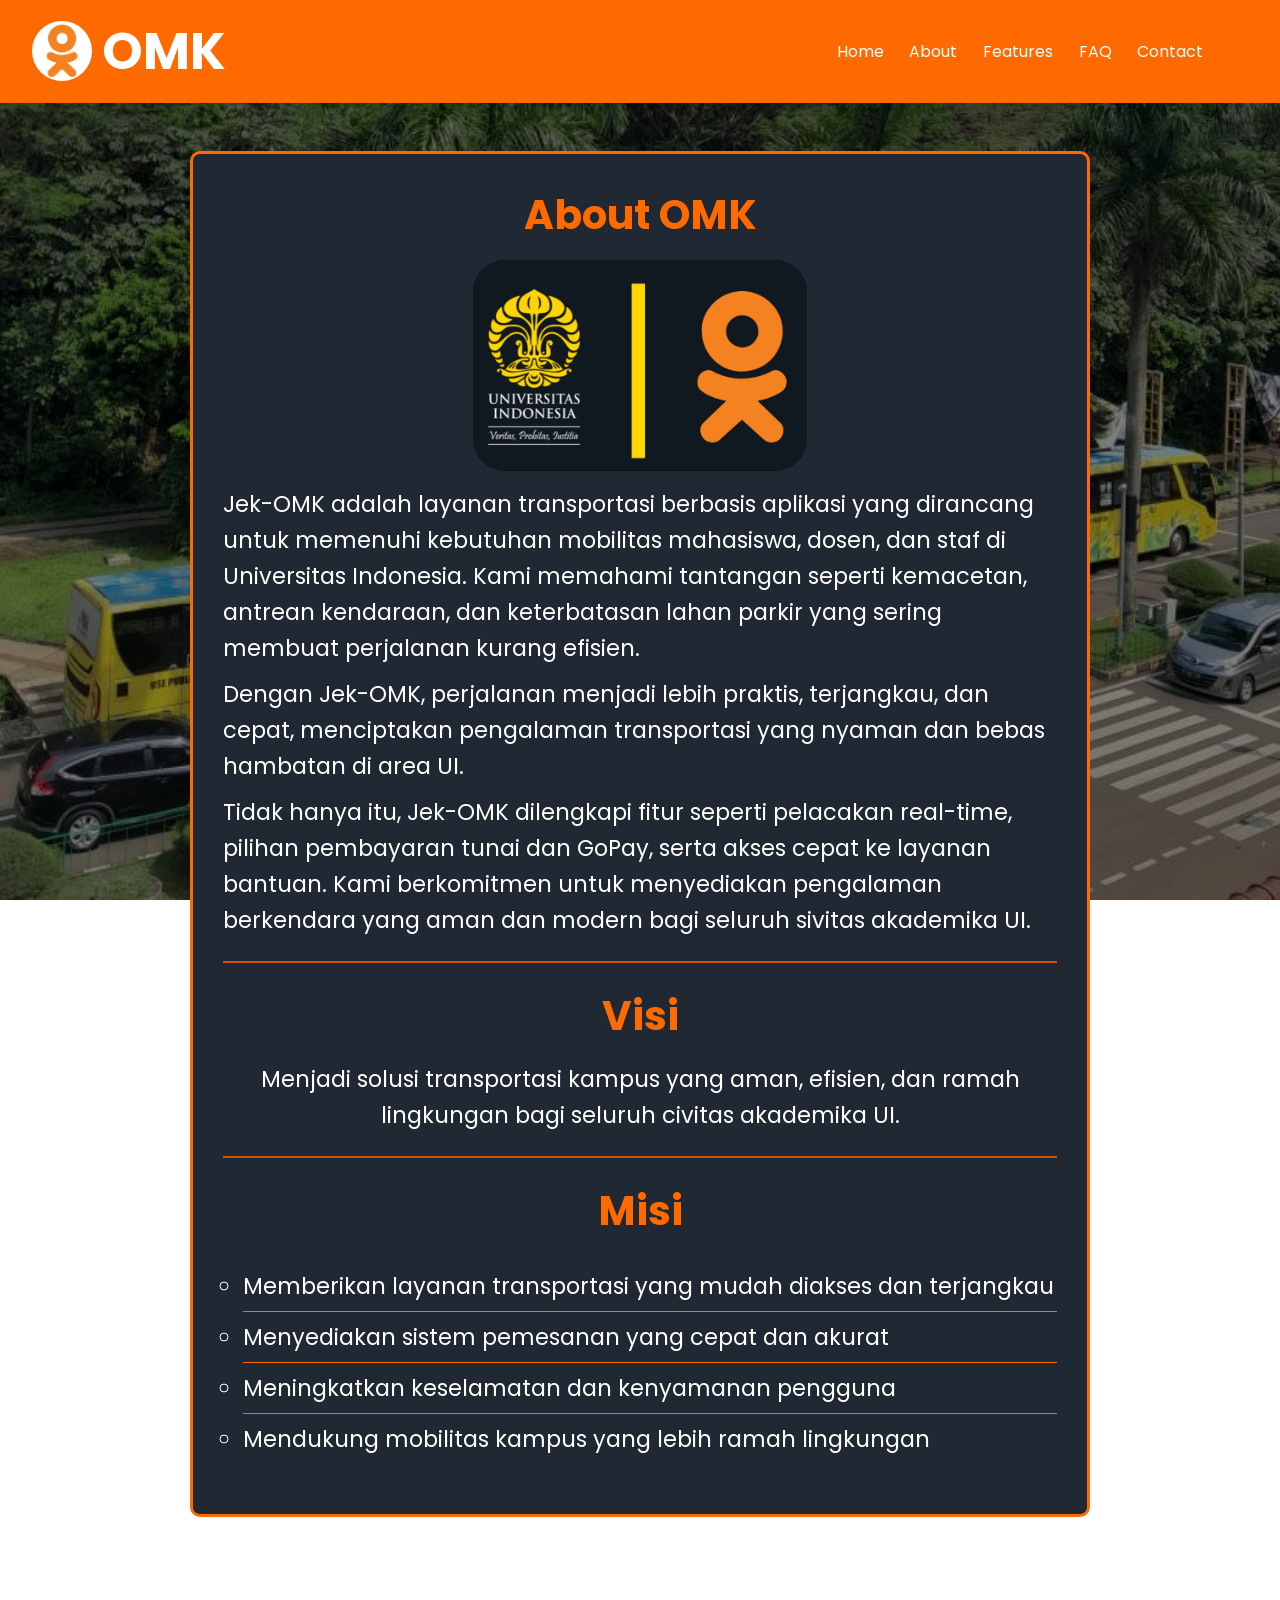
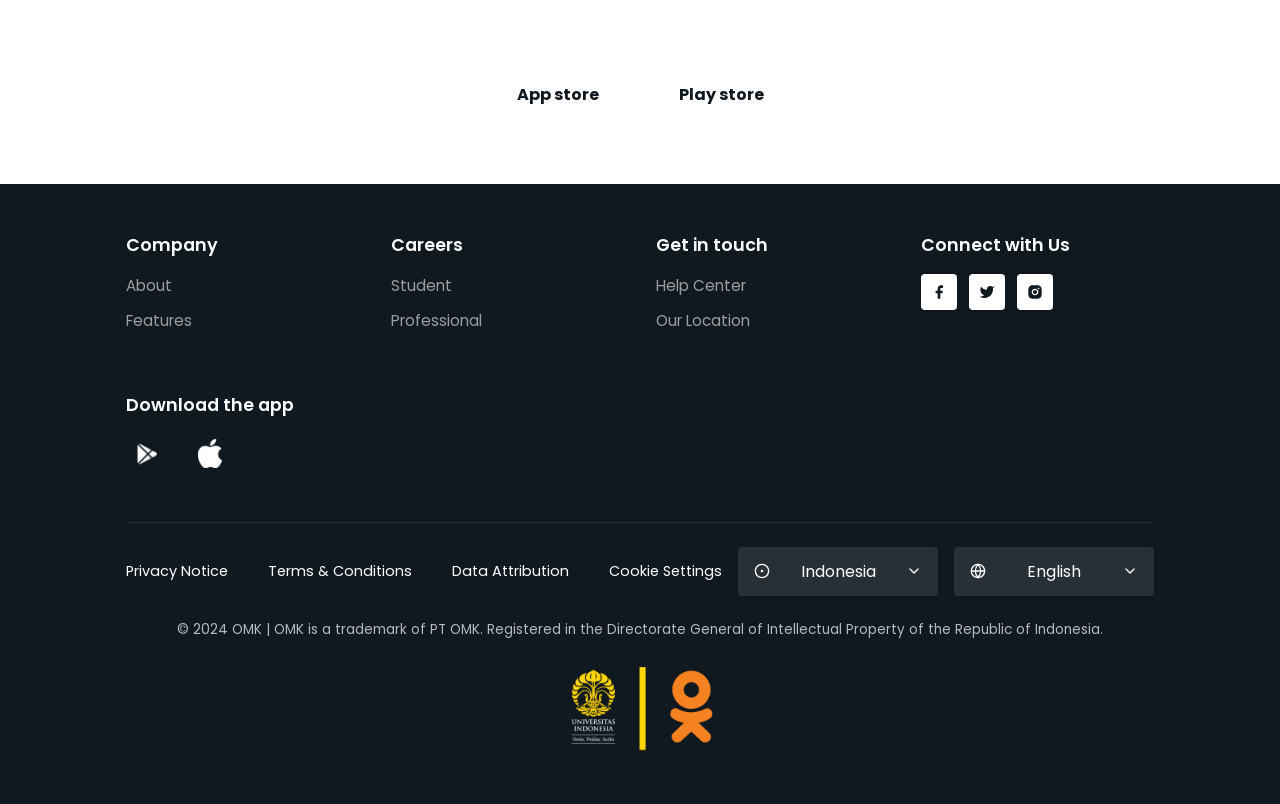
==== commit 6c44913b: "tembak style visi jadi text-align center" ====
--- a/about.html
+++ b/about.html
@@ -51,7 +51,7 @@
                 <hr>
         
                 <h2 class="about-title">Visi</h2>
-                <p class="about-text">Menjadi solusi transportasi kampus yang aman, efisien, dan ramah lingkungan bagi seluruh civitas akademika UI.</p>
+                <p class="about-text" style="text-align: center;">Menjadi solusi transportasi kampus yang aman, efisien, dan ramah lingkungan bagi seluruh civitas akademika UI.</p>
         
                 <hr>
         
--- a/style/styles.css
+++ b/style/styles.css
@@ -211,740 +211,746 @@
     margin-left: 5px;
 }
 
-
-/* Hero Section */
-.hero {
-    padding: 17rem 1rem;
-    text-align: center;
-    display: flex;
-    flex-direction: column;
-    justify-content: center;
-    align-items: center;
-    color: white;
-}
-
-
-
-.hero h1 {
-    font-size: 2.5rem;
-    margin-bottom: 1.5rem;
-    font-weight: bold;
-}
-
-.button {
-    background-color: #cb5500;
-    color: white;
-    padding: 0.8rem 1.5rem;
-    border-radius: 25px;
-    display: inline-block;
-    font-weight: bold;
-    text-decoration: none;
-    margin: 0.5rem;
-}
-
-
-.hero h1, .hero .button {
-    position: relative;
-    z-index: 2; /* Ensures text and button appear above overlay */
-}
-
-
-
-/* About Us Section */
-.about {
-    width: 100vw; /* Full width */
-    max-width: 100%; /* Ensure it doesn't exceed the viewport */
-    display: flex;
-    justify-content: center;
-    align-items: center;
-    flex-direction: column;
-    height: 100vh; 
-    padding-top: 1rem; 
-    margin: 0; 
-    text-align: center; 
-    color: white; 
-    position: relative;
-    overflow: hidden;
-    background-color: #2b1104;
-}
-
-
-  .about h1 {
-    /* font-family: 'Trebuchet MS', 'Lucida Sans Unicode', 'Lucida Grande', 'Lucida Sans', Arial, sans-serif; */
-    margin-top: 1rem;
-    text-shadow: 5px 5px 10px rgba(0, 0, 0, 1);
-    font-size: 2.5rem;
-  }
-
-  .about h2 {
-    /* font-family: 'Trebuchet MS', 'Lucida Sans Unicode', 'Lucida Grande', 'Lucida Sans', Arial, sans-serif; */
-    font-size: 1.5rem;
-    margin-top: 1rem;   
-    /* margin-left: 0px; */
-    /* float: center; */
-    color: white;
-    text-shadow: 5px 5px 10px rgba(0, 0, 0, 1);
-    padding: 0px 10rem;
-  }
-
-  .about h3 {
-    /* font-family: 'Trebuchet MS', 'Lucida Sans Unicode', 'Lucida Grande', 'Lucida Sans', Arial, sans-serif; */
-    font-size: 1rem;
-    margin-top: 70px;
-    margin-left: 0px;
-    float: center;
-    color: white;
-    text-shadow: 5px 5px 10px rgba(0, 0, 0, 1);
-    padding: 0px 200px;
-  }
-
-    /* Main features */
-
-    .about1 h1{
-        font-size: 2.5rem;
-    }
-
-    .slideshow-container {
-        max-width: 1000px;
-        /* max-width: 620rem; */
-        max-height: 100%;
-        width: 95%;
-        margin: auto;
-        overflow: hidden;
-        position: relative;
-    }
-
-    .slides-wrapper {
-        display: flex;
-        transition: transform 0.5s ease-in-out;
-        /* gap: 20px; */
-    }
-    
-    /* .slide {
-        flex: 0 0 calc(50% - 10px); Show two slides 
-        position: relative;
-        background-color: white;
-        padding: 20px;
-        border-radius: 2rem;
-        display: flex;
-        flex-direction: column; Stack image and text
-        align-items: center; Center everything
-    } */
-
-    .slide {
-        flex: 0 0 calc(50% - 10px); /* Adjust as needed */
-        position: relative;
-        background-color: white;
-        padding: 20px;
-        border-radius: 2rem;
-        display: flex;
-        flex-direction: column; /* Stack image and text */
-        align-items: center; /* Center everything */
-        margin: 5px; /* Add margin to prevent cutting off */
-    }
-
-    .slide h1 {
-        text-align: center;
-        margin-bottom: 2rem;
-        font-size: 2.5rem;
-        color: white;
-    }
-    
-    
-    .slide img {
-        width: 50%;
-        height: auto;
-        /* border-radius: 2rem; */
-        object-fit: contain; /* Prevents cropping */
-
-    }
-    
-    .slide-content {
-        height: 6rem;
-        position: absolute;
-        bottom: 0;
-        background: rgba(0, 0, 0, 0.6);
-        color: white;
-        width: 100%;
-        padding: 15px;
-        text-align: center;
-        border-radius: 2rem;
-    }
-    
-    .slide-content h3 {
-        margin-top: 0;
-        margin-bottom: 5px;
-        font-size: 1.2rem; /* Control heading size */
-    }
-    
-    .slide-content p {
-        margin: 0;
-        font-size: 0.9rem; /* Control paragraph size */
-    }
-
-    /* Next & previous buttons */
-    .prev, .next {
-        position: absolute;
-        top: 50%;
-        transform: translateY(-50%);
-        background: rgba(0, 0, 0, 0.5);
-        color: white;
-        border: none;
-        padding: 10px 15px;
-        cursor: pointer;
-        border-radius: 30%;
-        font-size: 1.2rem;
-        z-index: 10; /* Ensure they stay on top */
-    }
-    
-    /* Adjust position closer to the images */
-    /* .prev {
-        left: 200px; Move closer to content
-    }
-    
-    .next {
-        right: 200px;
-    } */
-
-    .prev {
-        left: 14rem; /* Move closer to the content */
-    }
-    
-    .next {
-        right: 14rem; /* Move closer to the content */
-    }
-
-    
-    /* On hover, add a darker background */
-    .prev:hover, .next:hover {
-        background-color: rgba(0, 0, 0, 0.8);
-    }
-    
-    /* Make dots more visible */
-    .dots-container {
-        text-align: center;
-        margin-top: 10px;
-        margin-bottom: 30px;
-    }
-    
-    .dot {
-        width: 12px;
-        height: 12px;
-        background: #bbb;
-        display: inline-block;
-        border-radius: 50%;
-        cursor: pointer;
-    }
-
-    .active {
-        background: #ff6600;
-    }
-    
-    .active, .dot:hover {
-        background-color: #ff6600; /* Match your site color theme */
-    }
-
-    /* Fading animation */
-    .fade {
-    animation-name: fade;
-    animation-duration: 1.5s;
-    }
-
-    @keyframes fade {
-    from {opacity: .4}
-    to {opacity: 1}
-    }
-
-/* visi misi */
-.container1 {
-    width: 80%;
-    margin: auto;
-    overflow: hidden;
-  }
-  
-  .pricing-table {
-    display: flex;
-    justify-content: space-between;
-    flex-wrap: wrap;
-  }
-  
-  .pricing-option {
-    /* border: 3px solid #ff6a00;
-    border-radius: 8px;
-    padding: 20px;
-    margin: 10px;*/
-    flex: 1 1 calc(33.333% - 20px); 
-    box-sizing: border-box;
-    /* background-color: #1f2833; */
-    /* width: 60%; */
-
-    max-width: 900px;
-    margin: 0 auto ;
-    padding: 30px;
-    border: 3px solid #ff6a00;
-    border-radius: 10px;
-    background-color: #1f2833;
-  }
-
-  .pricing-option img{
-    /* max-height: relative; */
-    max-width: 20%;
-    display: block;
-    margin-left: auto;
-    margin-right: auto;
-    width: 50%;
-  }
-
-  .pricing-option h2 {
-    font-family: "Poppins", sans-serif;
-    text-align: center;
-    color: #ff6a00;
-    
-  }
-
-  .pricing-option h3 {
-    font-family: "Poppins", sans-serif;
-    text-align: center;
-  }
-
-  .pricing-option p {
-    text-align: center;
-    margin-top: 1rem;
-  }
-  
-  .pricing-option ul {
-    list-style-type: none;
-    padding: 0;
-    text-align: left;
-    margin: 20px 0 0;
-  }
-  
-  .pricing-option ul li {
-    padding: 8px 0;
-    border-bottom: 1px solid #ff6a00;
-    list-style: circle;
-    margin-left: 20px;
-  }
-  
-  .pricing-option ul li:last-child {
-    border-bottom: none;
-  }
-
-  /* UI-OMK LOGO */
-  .uiomklogo {
-    max-height: 10%;
-    height: auto;
-  }
-
-
-
-/* FEATURES */
-.features-container {
-    display: flex;
-    flex-direction: column;
-    gap: 40px;
-    max-width: 900px;
-    margin: auto;
-    margin-top: 1rem;
-}
-
-.features {
-    display: flex;
-    gap: 20px;
-    align-items: flex-start;
-    margin-top: 1rem;
-}
-
-.features.reverse {
-    flex-direction: row-reverse;
-}
-
-.features.reverse h3 {
-    text-align: right;
-}
-
-.features.reverse p {
-    text-align: right;
-}
-
-.features img {
-    width: 250px;
-    height: auto;
-    object-fit: cover;
-    border-radius: 5px;
-}
-
-.features-info {
-    max-width: 600px;
-}
-
-.features h3 {
-    margin-top: 0;
-    font-size: 1.5rem;
-    font-weight: bold;
-    color: #e66000;
-    text-align: left;
-}
-
-.features-info p {
-    font-size: 1rem;
-    line-height: 1.6;
-    text-align: left;
-}
-
-.features-info a {
-    font-size: 14px;
-    font-weight: bold;
-    color: #000;
-    text-decoration: none;
-}
-
-.features-info a:hover {
-    text-decoration: underline;
-}
-
-
-/* Services Grid */
-.services {
-    display: grid;
-    grid-template-columns: repeat(4, 1fr);
-    gap: 1rem;
-    padding: 1rem;
-    margin-bottom: 2rem;
-}
-
-.service {
-    text-align: center;
-    padding: 0.5rem;
-}
-
-.service-icon {
-    background-color: #cb5500;
-    color: white;
-    width: 50px;
-    height: 50px;
-    border-radius: 50%;
-    display: flex;
-    align-items: center;
-    justify-content: center;
-    margin: 0 auto 0.5rem;
-    font-size: 20px;
-}
-
-.service p {
-    font-size: 0.8rem;
-}
-
-/* Products Section */
-.products {
-    background-color: #cb5500;
-    border-radius: 20px;
-    padding: 2rem 1rem;
-    margin: 1rem;
-    color: white;
-}
-
-.product-list {
-    margin: 1.5rem 0;
-}
-
-.product-item {
-    display: flex;
-    align-items: center;
-    margin-bottom: 0.8rem;
-}
-
-.product-icon {
-    width: 24px;
-    height: 24px;
-    background-color: white;
-    border-radius: 50%;
-    margin-right: 0.8rem;
-}
-
-.category-title {
-    font-size: 1.2rem;
-    font-weight: bold;
-    margin-top: 1.5rem;
-}
-
-.category-description {
-    font-size: 0.9rem;
-    margin-bottom: 1rem;
-}
-
-/* Download Section */
-.download {
-    padding: 2rem 1rem;
-    text-align: center;
-}
-
-.download h2 {
-    font-size: 2rem;
-    margin-bottom: 1.5rem;
-}
-
-.store-buttons {
-    display: flex;
-    justify-content: center;
-    gap: 1rem;
-    margin-bottom: 2rem;
-}
-
-.store-button {
-    background-color: white;
-    color: #101820;
-    padding: 0.8rem 2rem;
-    border-radius: 25px;
-    font-weight: bold;
-    cursor: pointer;
-}
-
-    /* Benefits Slider Section */
-    .slider {
-        position: relative;
-        background-color: #973f00;
-        padding: 4rem 2rem;
-        text-align: center;
-        border-top-left-radius: 50px;
-        border-top-right-radius: 50px;
-        margin-top: -50px;
-        z-index: 1;
-        overflow: hidden;
-    }
-
-    .slider h2 {
-        text-align: center;
-        font-size: 2.5rem;
-        color: white;
-    }
-
-    .benefits-container {
-        position: relative;
-        max-width: 1000px;
-        margin: 0 auto;
-        overflow: hidden;
-    }
-
-    .benefits-wrapper {
-        display: flex;
-        transition: transform 0.5s ease;
-        width: 100%;
-    }
-
-    .benefit-slide {
-        min-width: 100%;
-        padding: 2rem;
-        box-sizing: border-box;
-        color: white;
-    }
-
-    .benefit-image-container {
-        position: relative;
-        border-radius: 10px;
-        overflow: hidden;
-        height: 30rem;
-        width: 100%;
-    }
-
-    .benefit-image {
-        width: 100%;
-        height: 100%;
-        object-fit: cover;
-        display: block;
-        filter: brightness(0.65); /* This creates the dimming effect */
-    }
-
-    .benefit-content {
-        position: absolute;
-        bottom: 0;
-        left: 0;
-        width: 100%;
-        padding: 2rem;
-        background: rgba(0, 0, 0, 0.3); /* Semi-transparent overlay */
-        text-align: left;
-    }
-
-    .benefit-slide h3 {
-        font-size: 1.8rem;
-        margin-bottom: 1rem;
-    }
-
-    .benefit-slide p {
-        font-size: 1.2rem;
-        line-height: 1.6;
-    }
-
-    /* Navigation Buttons */
-    .benefit-prev, .benefit-next {
-        position: absolute;
-        top: 50%;
-        transform: translateY(-50%);
-        background-color: rgba(255, 255, 255, 0.3);
-        color: white;
-        border: none;
-        border-radius: 50%;
-        width: 40px;
-        height: 40px;
-        font-size: 18px;
-        cursor: pointer;
-        z-index: 10;
-        transition: background-color 0.3s;
-    }
-
-    .benefit-prev:hover, .benefit-next:hover {
-        background-color: rgba(255, 255, 255, 0.5);
-    }
-
-    .benefit-prev {
-        left: 10px;
-    }
-
-    .benefit-next {
-        right: 10px;
-    }
-
-    /* Dots */
-    .benefit-dots {
-        display: flex;
-        justify-content: center;
-        margin-top: 0.5rem;
-        margin-bottom: 1.5rem;
-    }
-
-    .benefit-dot {
-        width: 10px;
-        height: 10px;
-        background-color: rgba(255, 255, 255, 0.3);
-        border-radius: 50%;
-        margin: 0 5px;
-        cursor: pointer;
-        transition: background-color 0.3s;
-    }
-
-    .benefit-dot.active {
-        background-color: white;
-    }
-
-/* Join Section */
-.join {
-    padding: 2rem 1rem;
-    background-color: #412010;
-    color: white;
-}
-
-.join h2 {
-    text-align: center;
-    margin-bottom: 2rem;
-    font-size: 2rem;
-}
-
-.join-options {
-    display: grid;
-    gap: 2rem;
-    max-width: 1200px;
-    margin: 0 auto;
-}
-
-.join-option {
-    display: flex;
-    align-items: flex-start;
-    margin-bottom: 2rem;
-}
-
-.option-icon {
-    width: 30px;
-    height: 40px;
-    min-width: 60px;
-    background-color: #cb5500;
-    border-radius: 8px;
-    margin-right: 1rem;
-    display: flex;
-    justify-content: center;
-    align-items: center;
-}
-
-.option-icon p {
-    font-size: 1.2rem;
-    margin: 0;
-}
-
-.option-content h3 {
-    margin-top: 0;
-    margin-bottom: 0.5rem;
-    text-align: left;
-}
-
-.option-content p {
-    color: #ccc;
-    margin-bottom: 0;
-    font-size: 0.9rem;
-    text-align: left;
-}
-
-/* Why Choose Us Section */
-.wcs-desc{
-    text-align: left;
-}
-
-
-/* Base Section Styles */
-.join,
-.about1,
-.slider,
-.stats {
-    position: relative;
-    padding: 4rem 2rem;
-    text-align: center;
-}
-
-/* Different Background Colors */
-.join { background-color: #421a00; }  /* Green */
-.about1 { background-color: #6e2e00; } /* Blue */
-.slider { background-color: #973f00; } /* Red */
-.stats { background-color: #e66000; }  /* Yellow */
-
-/* Rounded Corners on Top (except first section) */  
-.about1,
-.slider,
-.stats {
-    border-top-left-radius: 50px;
-    border-top-right-radius: 50px;
-    margin-top: -50px; /* Pull the section up */
-    z-index: 1;
-}
-
-
-.join {
-    z-index: 1;
-    border-top-left-radius: 20px;
-    border-top-right-radius: 20px;
-    margin-top: -20px;
-}
-
-
-/* Stats Section */
-.stats {
-    justify-items: center;
-    padding: 2rem 1rem;
-    text-align: center;
-}
-
-.stat-image {
-    display: flex;
-    justify-content: center;
-    width: 70%;
-    height: 200px;
-    margin-bottom: 1rem;
-    background-color: #f0f0f0;
-    border-radius: 20px;
-}
-
-.big-number {
-    font-size: 3rem;
-    font-weight: bold;
-    margin: 1rem 0;
-}
+/*home*/
+
+        /* Hero Section */
+        .hero {
+            padding: 17rem 1rem;
+            text-align: center;
+            display: flex;
+            flex-direction: column;
+            justify-content: center;
+            align-items: center;
+            color: white;
+        }
+
+
+
+        .hero h1 {
+            font-size: 2.5rem;
+            margin-bottom: 1.5rem;
+            font-weight: bold;
+            text-shadow: 3px 3px 6px rgba(0, 0, 0, 0.7);
+        }
+
+        .button {
+            background-color: #cb5500;
+            color: white;
+            padding: 0.8rem 1.5rem;
+            border-radius: 25px;
+            display: inline-block;
+            font-weight: bold;
+            text-decoration: none;
+            margin: 0.5rem;
+        }
+
+
+        .hero h1, .hero .button {
+            position: relative;
+            z-index: 2; /* Ensures text and button appear above overlay */
+        }
+
+
+
+        /* About Us Section */
+        .about {
+            width: 100vw; /* Full width */
+            max-width: 100%; /* Ensure it doesn't exceed the viewport */
+            display: flex;
+            justify-content: center;
+            align-items: center;
+            flex-direction: column;
+            height: 100vh; 
+            padding-top: 1rem; 
+            margin: 0; 
+            text-align: center; 
+            color: white; 
+            position: relative;
+            overflow: hidden;
+            background-color: #2b1104;
+        }
+
+
+        .about h1 {
+            /* font-family: 'Trebuchet MS', 'Lucida Sans Unicode', 'Lucida Grande', 'Lucida Sans', Arial, sans-serif; */
+            margin-top: 1rem;
+            text-shadow: 5px 5px 10px rgba(0, 0, 0, 1);
+            font-size: 2.5rem;
+        }
+
+        .about h2 {
+            /* font-family: 'Trebuchet MS', 'Lucida Sans Unicode', 'Lucida Grande', 'Lucida Sans', Arial, sans-serif; */
+            font-size: 1.5rem;
+            margin-top: 1rem;   
+            /* margin-left: 0px; */
+            /* float: center; */
+            color: white;
+            text-shadow: 5px 5px 10px rgba(0, 0, 0, 1);
+            padding: 0px 10rem;
+        }
+
+        .about h3 {
+            /* font-family: 'Trebuchet MS', 'Lucida Sans Unicode', 'Lucida Grande', 'Lucida Sans', Arial, sans-serif; */
+            font-size: 1rem;
+            margin-top: 70px;
+            margin-left: 0px;
+            float: center;
+            color: white;
+            text-shadow: 5px 5px 10px rgba(0, 0, 0, 1);
+            padding: 0px 200px;
+        }
+
+            /* Main features */
+
+            .about1 h1{
+                font-size: 2.5rem;
+            }
+
+            .slideshow-container {
+                max-width: 1000px;
+                /* max-width: 620rem; */
+                max-height: 100%;
+                width: 95%;
+                margin: auto;
+                overflow: hidden;
+                position: relative;
+            }
+
+            .slides-wrapper {
+                display: flex;
+                transition: transform 0.5s ease-in-out;
+                /* gap: 20px; */
+            }
+            
+            /* .slide {
+                flex: 0 0 calc(50% - 10px); Show two slides 
+                position: relative;
+                background-color: white;
+                padding: 20px;
+                border-radius: 2rem;
+                display: flex;
+                flex-direction: column; Stack image and text
+                align-items: center; Center everything
+            } */
+
+            .slide {
+                flex: 0 0 calc(50% - 10px); /* Adjust as needed */
+                position: relative;
+                background-color: white;
+                padding: 20px;
+                border-radius: 2rem;
+                display: flex;
+                flex-direction: column; /* Stack image and text */
+                align-items: center; /* Center everything */
+                margin: 5px; /* Add margin to prevent cutting off */
+            }
+
+            .slide h1 {
+                text-align: center;
+                margin-bottom: 2rem;
+                font-size: 2.5rem;
+                color: white;
+            }
+            
+            
+            .slide img {
+                width: 50%;
+                height: auto;
+                /* border-radius: 2rem; */
+                object-fit: contain; /* Prevents cropping */
+
+            }
+            
+            .slide-content {
+                height: 6rem;
+                position: absolute;
+                bottom: 0;
+                background: rgba(0, 0, 0, 0.6);
+                color: white;
+                width: 100%;
+                padding: 15px;
+                text-align: center;
+                border-radius: 2rem;
+            }
+            
+            .slide-content h3 {
+                margin-top: 0;
+                margin-bottom: 5px;
+                font-size: 1.2rem; /* Control heading size */
+            }
+            
+            .slide-content p {
+                margin: 0;
+                font-size: 0.9rem; /* Control paragraph size */
+            }
+
+            /* Next & previous buttons */
+            .prev, .next {
+                position: absolute;
+                top: 50%;
+                transform: translateY(-50%);
+                background: rgba(0, 0, 0, 0.5);
+                color: white;
+                border: none;
+                padding: 10px 15px;
+                cursor: pointer;
+                border-radius: 30%;
+                font-size: 1.2rem;
+                z-index: 10; /* Ensure they stay on top */
+            }
+            
+            /* Adjust position closer to the images */
+            /* .prev {
+                left: 200px; Move closer to content
+            }
+            
+            .next {
+                right: 200px;
+            } */
+
+            .prev {
+                left: 14rem; /* Move closer to the content */
+            }
+            
+            .next {
+                right: 14rem; /* Move closer to the content */
+            }
+
+            
+            /* On hover, add a darker background */
+            .prev:hover, .next:hover {
+                background-color: rgba(0, 0, 0, 0.8);
+            }
+            
+            /* Make dots more visible */
+            .dots-container {
+                text-align: center;
+                margin-top: 10px;
+                margin-bottom: 30px;
+            }
+            
+            .dot {
+                width: 12px;
+                height: 12px;
+                background: #bbb;
+                display: inline-block;
+                border-radius: 50%;
+                cursor: pointer;
+                margin: 0rem 0.5rem;
+            }
+
+            .active {
+                background: #ff6600;
+            }
+            
+            .active, .dot:hover {
+                background-color: #ff6600; /* Match your site color theme */
+            }
+
+            /* Fading animation */
+            .fade {
+            animation-name: fade;
+            animation-duration: 1.5s;
+            }
+
+            @keyframes fade {
+            from {opacity: .4}
+            to {opacity: 1}
+            }
+
+        /* visi misi */
+        .container1 {
+            width: 80%;
+            margin: auto;
+            overflow: hidden;
+        }
+        
+        .pricing-table {
+            display: flex;
+            justify-content: space-between;
+            flex-wrap: wrap;
+        }
+        
+        .pricing-option {
+            /* border: 3px solid #ff6a00;
+            border-radius: 8px;
+            padding: 20px;
+            margin: 10px;*/
+            flex: 1 1 calc(33.333% - 20px); 
+            box-sizing: border-box;
+            /* background-color: #1f2833; */
+            /* width: 60%; */
+
+            max-width: 900px;
+            margin: 0 auto ;
+            padding: 30px;
+            border: 3px solid #ff6a00;
+            border-radius: 10px;
+            background-color: #1f2833;
+        }
+
+        .pricing-option img{
+            /* max-height: relative; */
+            max-width: 20%;
+            display: block;
+            margin-left: auto;
+            margin-right: auto;
+            width: 50%;
+        }
+
+        .pricing-option h2 {
+            font-family: "Poppins", sans-serif;
+            text-align: center;
+            color: #ff6a00;
+            
+        }
+
+        .pricing-option h3 {
+            font-family: "Poppins", sans-serif;
+            text-align: center;
+        }
+
+        .pricing-option p {
+            text-align: center;
+            margin-top: 1rem;
+        }
+        
+        .pricing-option ul {
+            list-style-type: none;
+            padding: 0;
+            text-align: left;
+            margin: 20px 0 0;
+        }
+        
+        .pricing-option ul li {
+            padding: 8px 0;
+            border-bottom: 1px solid #ff6a00;
+            list-style: circle;
+            margin-left: 20px;
+        }
+        
+        .pricing-option ul li:last-child {
+            border-bottom: none;
+        }
+
+        /* UI-OMK LOGO */
+        .uiomklogo {
+            max-height: 10%;
+            height: auto;
+        }
+
+
+
+        /* FEATURES */
+        .features-container {
+            display: flex;
+            flex-direction: column;
+            gap: 40px;
+            max-width: 900px;
+            margin: auto;
+            margin-top: 1rem;
+        }
+
+        .features {
+            display: flex;
+            gap: 20px;
+            align-items: flex-start;
+            margin-top: 1rem;
+        }
+
+        .features.reverse {
+            flex-direction: row-reverse;
+        }
+
+        .features.reverse h3 {
+            text-align: right;
+        }
+
+        .features.reverse p {
+            text-align: right;
+        }
+
+        .features img {
+            width: 250px;
+            height: auto;
+            object-fit: cover;
+            border-radius: 5px;
+        }
+
+        .features-info {
+            max-width: 600px;
+        }
+
+        .features h3 {
+            margin-top: 0;
+            font-size: 1.5rem;
+            font-weight: bold;
+            color: #e66000;
+            text-align: left;
+        }
+
+        .features-info p {
+            font-size: 1rem;
+            line-height: 1.6;
+            text-align: left;
+        }
+
+        .features-info a {
+            font-size: 14px;
+            font-weight: bold;
+            color: #000;
+            text-decoration: none;
+        }
+
+        .features-info a:hover {
+            text-decoration: underline;
+        }
+
+
+        /* Services Grid */
+        .services {
+            display: grid;
+            grid-template-columns: repeat(4, 1fr);
+            gap: 1rem;
+            padding: 1rem;
+            margin-bottom: 2rem;
+        }
+
+        .service {
+            text-align: center;
+            padding: 0.5rem;
+        }
+
+        .service-icon {
+            background-color: #cb5500;
+            color: white;
+            width: 50px;
+            height: 50px;
+            border-radius: 50%;
+            display: flex;
+            align-items: center;
+            justify-content: center;
+            margin: 0 auto 0.5rem;
+            font-size: 20px;
+        }
+
+        .service p {
+            font-size: 0.8rem;
+        }
+
+        /* Products Section */
+        .products {
+            background-color: #cb5500;
+            border-radius: 20px;
+            padding: 2rem 1rem;
+            margin: 1rem;
+            color: white;
+        }
+
+        .product-list {
+            margin: 1.5rem 0;
+        }
+
+        .product-item {
+            display: flex;
+            align-items: center;
+            margin-bottom: 0.8rem;
+        }
+
+        .product-icon {
+            width: 24px;
+            height: 24px;
+            background-color: white;
+            border-radius: 50%;
+            margin-right: 0.8rem;
+        }
+
+        .category-title {
+            font-size: 1.2rem;
+            font-weight: bold;
+            margin-top: 1.5rem;
+        }
+
+        .category-description {
+            font-size: 0.9rem;
+            margin-bottom: 1rem;
+        }
+
+        /* Download Section */
+        .download {
+            padding: 2rem 1rem;
+            text-align: center;
+        }
+
+        .download h2 {
+            font-size: 2rem;
+            margin-bottom: 1.5rem;
+        }
+
+        .store-buttons {
+            display: flex;
+            justify-content: center;
+            gap: 1rem;
+            margin-bottom: 2rem;
+        }
+
+        .store-button {
+            background-color: white;
+            color: #101820;
+            padding: 0.8rem 2rem;
+            border-radius: 25px;
+            font-weight: bold;
+            cursor: pointer;
+        }
+
+            /* Benefits Slider Section */
+            .slider {
+                position: relative;
+                background-color: #973f00;
+                padding: 4rem 2rem;
+                text-align: center;
+                border-top-left-radius: 50px;
+                border-top-right-radius: 50px;
+                margin-top: -50px;
+                z-index: 1;
+                overflow: hidden;
+            }
+
+            .slider h2 {
+                text-align: center;
+                font-size: 2.5rem;
+                color: white;
+            }
+
+            .benefits-container {
+                position: relative;
+                max-width: 1000px;
+                margin: 0 auto;
+                overflow: hidden;
+            }
+
+            .benefits-wrapper {
+                display: flex;
+                transition: transform 0.5s ease;
+                width: 100%;
+            }
+
+            .benefit-slide {
+                min-width: 100%;
+                padding: 2rem;
+                box-sizing: border-box;
+                color: white;
+            }
+
+            .benefit-image-container {
+                position: relative;
+                border-radius: 10px;
+                overflow: hidden;
+                height: 30rem;
+                width: 100%;
+            }
+
+            .benefit-image {
+                width: 100%;
+                height: 100%;
+                object-fit: cover;
+                display: block;
+                filter: brightness(0.65); /* This creates the dimming effect */
+            }
+
+            .benefit-content {
+                position: absolute;
+                bottom: 0;
+                left: 0;
+                width: 100%;
+                padding: 2rem;
+                background: rgba(0, 0, 0, 0.3); /* Semi-transparent overlay */
+                text-align: left;
+            }
+
+            .benefit-slide h3 {
+                font-size: 1.8rem;
+                margin-bottom: 1rem;
+            }
+
+            .benefit-slide p {
+                font-size: 1.2rem;
+                line-height: 1.6;
+            }
+
+            /* Navigation Buttons */
+            .benefit-prev, .benefit-next {
+                position: absolute;
+                top: 50%;
+                transform: translateY(-50%);
+                background-color: rgba(255, 255, 255, 0.3);
+                color: white;
+                border: none;
+                border-radius: 50%;
+                width: 40px;
+                height: 40px;
+                font-size: 18px;
+                cursor: pointer;
+                z-index: 10;
+                transition: background-color 0.3s;
+            }
+
+            .benefit-prev:hover, .benefit-next:hover {
+                background-color: rgba(255, 255, 255, 0.5);
+            }
+
+            .benefit-prev {
+                left: 10px;
+            }
+
+            .benefit-next {
+                right: 10px;
+            }
+
+            /* Dots */
+            .benefit-dots {
+                display: flex;
+                justify-content: center;
+                margin-top: 0.5rem;
+                margin-bottom: 1.5rem;
+            }
+
+            .benefit-dot {
+                width: 10px;
+                height: 10px;
+                background-color: rgba(255, 255, 255, 0.3);
+                border-radius: 50%;
+                margin: 0 5px;
+                cursor: pointer;
+                transition: background-color 0.3s;
+            }
+
+            .benefit-dot.active {
+                background-color: white;
+            }
+
+        /* Join Section */
+        .join {
+            padding: 2rem 1rem;
+            background-color: #412010;
+            color: white;
+        }
+
+        .join h2 {
+            text-align: center;
+            margin-bottom: 2rem;
+            font-size: 2rem;
+        }
+
+        .join-options {
+            display: grid;
+            gap: 2rem;
+            max-width: 1200px;
+            margin: 0 auto;
+        }
+
+        .join-option {
+            display: flex;
+            align-items: flex-start;
+            margin-bottom: 2rem;
+        }
+
+        .option-icon {
+            width: 30px;
+            height: 40px;
+            min-width: 60px;
+            background-color: #cb5500;
+            border-radius: 8px;
+            margin-right: 1rem;
+            display: flex;
+            justify-content: center;
+            align-items: center;
+        }
+
+        .option-icon p {
+            font-size: 1.2rem;
+            margin: 0;
+        }
+
+        .option-content h3 {
+            margin-top: 0;
+            margin-bottom: 0.5rem;
+            text-align: left;
+        }
+
+        .option-content p {
+            color: #ccc;
+            margin-bottom: 0;
+            font-size: 0.9rem;
+            text-align: left;
+        }
+
+        /* Why Choose Us Section */
+        .wcs-desc{
+            text-align: left;
+        }
+
+
+        /* Base Section Styles */
+        .join,
+        .about1,
+        .slider,
+        .stats {
+            position: relative;
+            padding: 4rem 2rem;
+            text-align: center;
+        }
+
+        /* Different Background Colors */
+        .join { background-color: #421a00; }  /* Green */
+        .about1 { background-color: #6e2e00; } /* Blue */
+        .slider { background-color: #973f00; } /* Red */
+        .stats { background-color: #e66000; }  /* Yellow */
+
+        /* Rounded Corners on Top (except first section) */  
+        .about1,
+        .slider,
+        .stats {
+            border-top-left-radius: 50px;
+            border-top-right-radius: 50px;
+            margin-top: -50px; /* Pull the section up */
+            z-index: 1;
+        }
+
+
+        .join {
+            z-index: 1;
+            border-top-left-radius: 20px;
+            border-top-right-radius: 20px;
+            margin-top: -20px;
+        }
+
+
+        /* Stats Section */
+        .stats {
+            justify-items: center;
+            padding: 2rem 1rem;
+            text-align: center;
+        }
+
+        .stat-image {
+            display: flex;
+            justify-content: center;
+            width: 70%;
+            height: 200px;
+            margin-bottom: 1rem;
+            background-color: #f0f0f0;
+            border-radius: 20px;
+        }
+
+        .big-number {
+            font-size: 3rem;
+            font-weight: bold;
+            margin: 1rem 0;
+        }
+
+
+
 
    /* footer Section */
 
@@ -1512,15 +1518,16 @@
 }
 
 /*phone m*/
-@media (min-width: 370px) and (max-width: 424px) {
-    
-
-}
+/* @media (min-width: 370px) and (max-width: 424px) {
+    
+
+} */
 
 /*phone l*/
-@media (min-width: 420px) and (max-width: 787px) {
-
-}
+/* @media (min-width: 420px) and (max-width: 787px) {
+
+} */
+
 
 /*Desktop default*/
 @media (min-width: 1024px) {
@@ -1715,6 +1722,10 @@
 /*large dekstop*/
 @media ((min-width: 1400px) and (max-width: 2550px)) {
 
+    .header a{
+        font-size: 1.3rem;
+    }
+
     .hero h1{
         text-align: center;
     }
@@ -1743,8 +1754,183 @@
     .next {
         right: 20px;
     }
-}
-
-
-/*ak mw test juga/
-
+
+}
+
+/*4k*/
+@media ((min-width: 2550px) and (min-height:1000px)){
+    .hero{
+        height: 100vh;
+        justify-content: center;
+    }
+
+    .hero h1{
+        font-size: 4vw;
+        text-align: center;
+        margin: 0rem 15vw 3rem;
+    }
+
+
+    .button{
+        height: auto;
+        width: auto;
+        font-size: 2vw;
+        border-radius: 5rem;
+        padding: 2rem;
+    }
+
+    .about h1{
+        font-size: 3vw;
+    }
+
+    .about img{
+        height: 25vw;
+        width: auto;
+    }
+
+    .about h2{
+        font-size: 2vw;
+    }
+
+    .join{
+        height: 70vh;
+
+    }
+
+    .join h2{
+        font-size: 3vw;
+    }
+
+    .join-options{
+        margin-top: 5vw;
+        max-width: 1500px;
+        gap: 3rem;
+    }
+
+    .option-content h3{
+        font-size: 2vw;
+    }
+
+    .option-icon{
+        height: 3vw;
+        width: 5vw;
+        margin-right: 3rem;
+    }
+
+    .option-icon p{
+        font-size: 2vw;
+    }
+
+    .option-content p{
+        font-size: 1.2vw;
+    }
+
+    .about1 h1{
+        font-size: 3vw;
+        margin-bottom: 3rem;
+    }
+
+    /* .slide{
+
+    } */
+
+    .slideshow-container{
+        max-width: 80%;
+    }
+
+    .slide img{
+        width: 50%;
+    }
+
+    .prev, .next{
+        font-size: 3vw;
+        border-radius: unset;
+    }
+
+    .prev{
+        left: 1rem;
+    }
+     .next{
+        right: 1rem;
+    }
+
+    .slide-content{
+        height: auto;
+    }
+
+    .slide-content h3{
+        font-size: 2vw;
+    }
+
+    .slide-content p{
+        font-size: 1.2vw;
+    }
+
+    .dot {
+        width: 1vw;
+        height: 1vw;
+        margin: 0rem 0.5    rem;
+    }
+
+    .slider h2{
+        font-size: 3vw;
+    }
+
+    .benefits-container {
+        max-width: 80vw;
+        height: auto; 
+        display: flex;
+        flex-direction: column;
+        align-items: center;
+    }
+
+    .benefit-slide {
+        display: flex;
+        flex-direction: column;
+        justify-content: center;
+        min-height: 55rem; 
+        height: 80vh; 
+    }
+    
+
+    .benefit-image-container {
+        height: 100%; 
+        max-height: 80vh; 
+    }
+
+    .benefit-image {
+        width: 100%;
+        height: 100%;
+        object-fit: cover; 
+    }
+    
+    .benefit-slide h3 {
+        font-size: 2.5vw;
+        text-shadow: 3px 3px 6px rgba(0, 0, 0, 0.7);
+
+    }
+    
+    .benefit-slide p {
+        font-size: 1.5vw;
+        text-shadow: 3px 3px 6px rgba(0, 0, 0, 0.7);
+    }
+
+    .benefit-dot {
+        width: 1vw;
+        height: 1vw;
+
+    }
+
+    .benefit-prev, .benefit-next{
+        width: 3vw;
+        height: 3vw;
+        font-size: 2vw;
+    }
+
+
+}
+
+
+
+
+
--- a/style/4kHeader-Footer.css
+++ b/style/4kHeader-Footer.css
@@ -6,9 +6,6 @@
         text-align: center;
     } */
 
-    .header {
-        height: 10vh;
-    }
 
     .logo{
         margin-left: 7rem;
@@ -25,7 +22,7 @@
     }
 
     .header a{
-        font-size: 2vh;
+        font-size: 2.5vh;
     }
 
     .nav-menu ul{
@@ -114,6 +111,28 @@
         flex-direction: row;
         flex-wrap: wrap;
     }
+
+    /*download section*/
+
+    .download {
+        padding: 10rem 1rem;
+        text-align: center;
+    }
+
+    .download h2 {
+        font-size: 4vh;
+        margin-bottom: 1.5rem;
+    }
+
+    .store-button {
+        font-size: 2vh;
+        border-radius: 5rem;
+        padding: 2rem;
+    }
+
+    .store-buttons {
+        gap: 2vh;
+    }
     
 
     
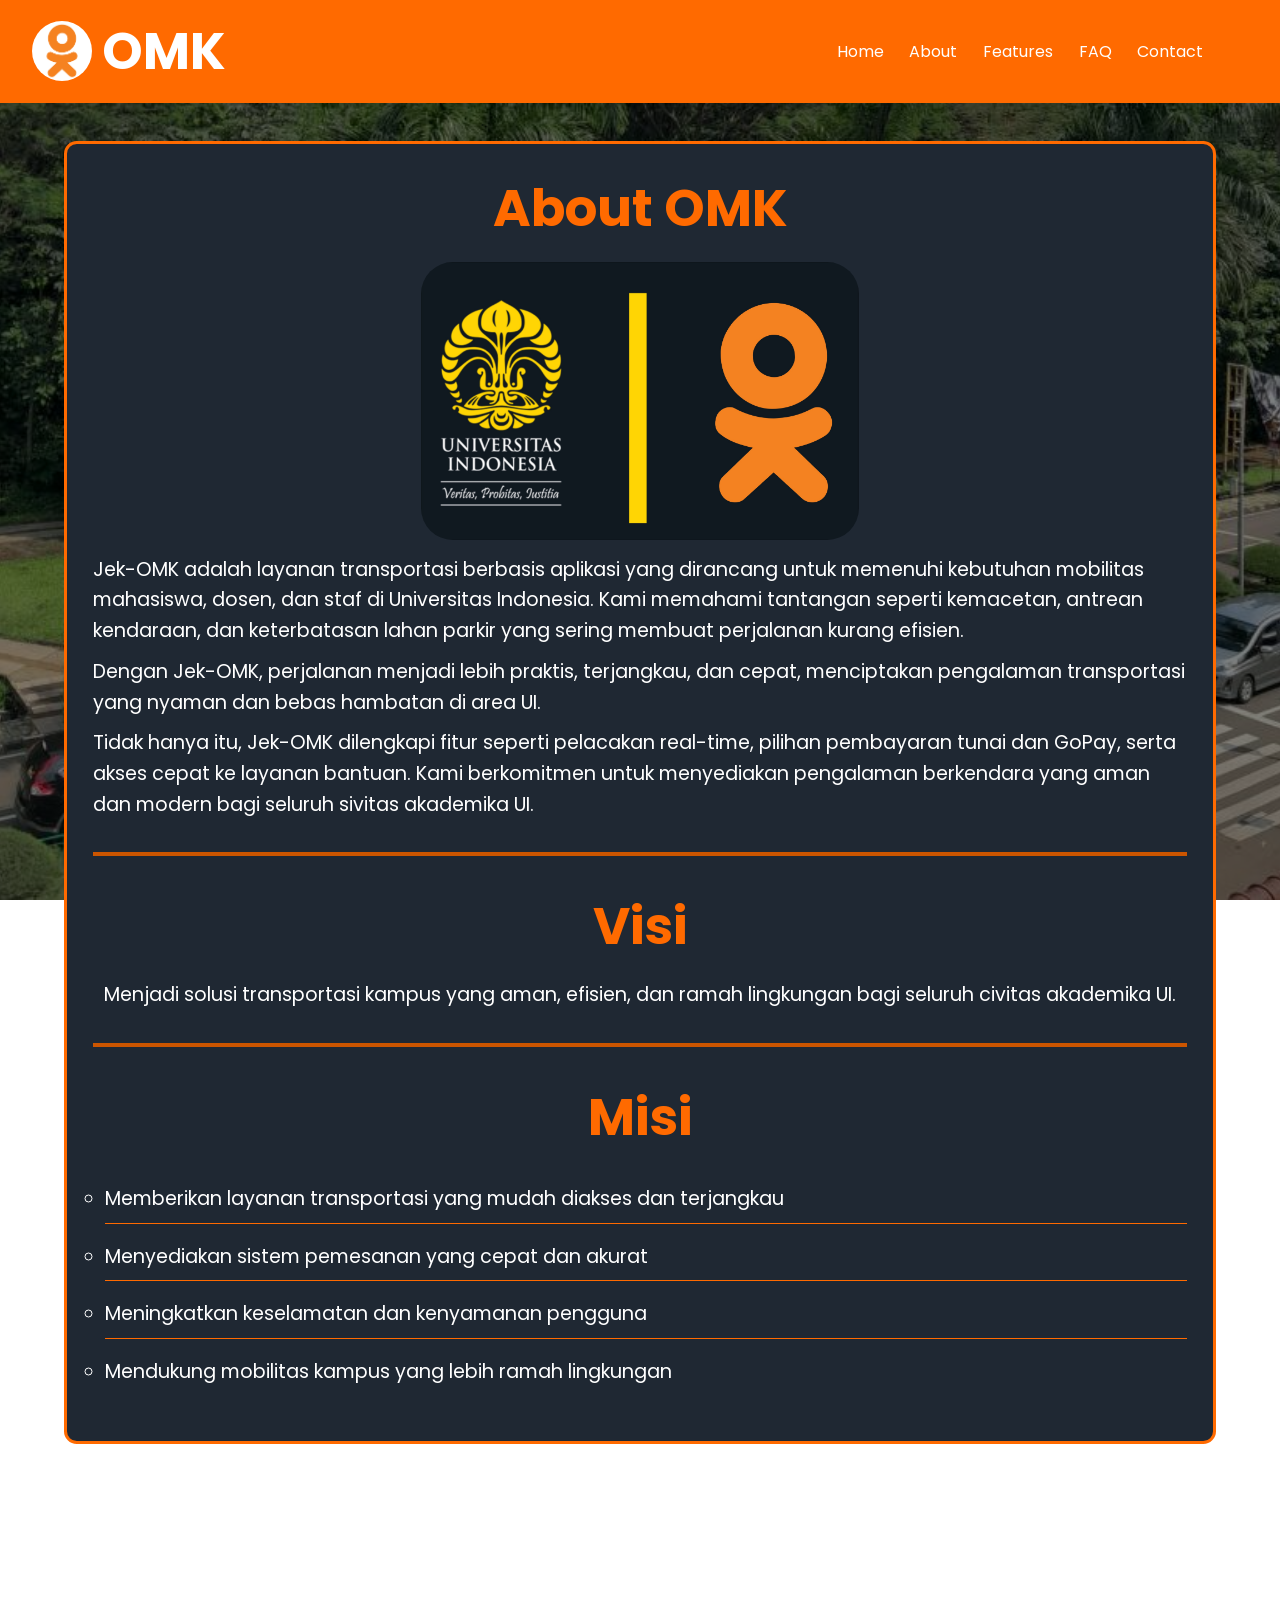
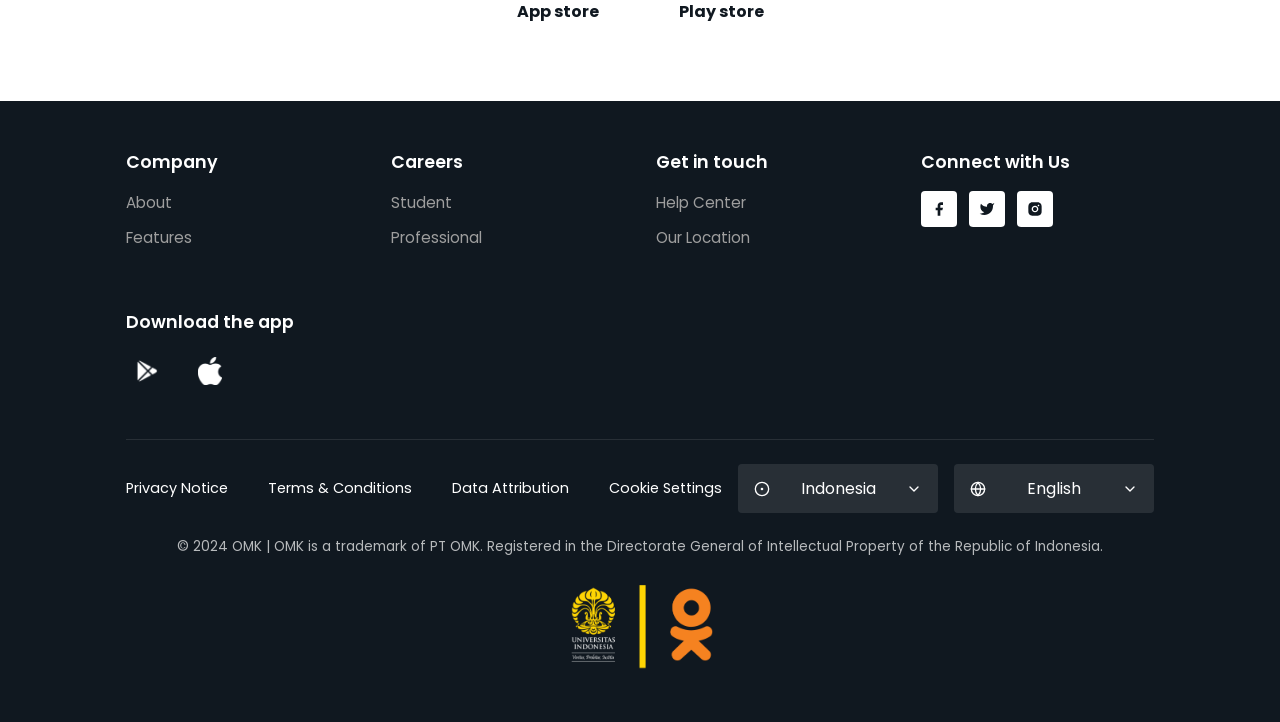
==== commit f487ade1: "about 4k" ====
--- a/about.html
+++ b/about.html
@@ -57,10 +57,10 @@
         
                 <h2 class="about-title">Misi</h2>
                 <ul class="about-list">
-                    <li>Memberikan layanan transportasi yang mudah diakses dan terjangkau</li>
-                    <li>Menyediakan sistem pemesanan yang cepat dan akurat</li>
-                    <li>Meningkatkan keselamatan dan kenyamanan pengguna</li>
-                    <li>Mendukung mobilitas kampus yang lebih ramah lingkungan</li>
+                    <li class="about-text">Memberikan layanan transportasi yang mudah diakses dan terjangkau</li>
+                    <li class="about-text">Menyediakan sistem pemesanan yang cepat dan akurat</li>
+                    <li class="about-text">Meningkatkan keselamatan dan kenyamanan pengguna</li>
+                    <li class="about-text">Mendukung mobilitas kampus yang lebih ramah lingkungan</li>
                 </ul>
             </div>
         </section>
--- a/style/about.css
+++ b/style/about.css
@@ -1,13 +1,13 @@
 .about-section {
-    padding: 3rem 0rem;
+    padding: 3vw 0vw; /* cek dan samakan dengan page lainnya */
 }
 
 .about-container {
-    max-width: 900px;
+    max-width: 90%;
     margin: 0 auto;
-    padding: 30px;
-    border: 3px solid #ff6a00;
-    border-radius: 10px;
+    padding: 2vw;
+    border: 0.3vw solid #ff6a00;
+    border-radius: 1vw; /* cek dan samakan dengan page lainnya */
     background-color: #1f2833;
     text-align: left;
 }
@@ -29,14 +29,14 @@
     color: #ff6a00;
     text-align: center;
     /* font-size: 2rem; */
-    font-size: 4.5vh;
+    font-size: 4vw;
     margin-bottom: 15px;
 }
 
 .about-text {
     text-align: left;
     /* font-size: 1rem; */
-    font-size: 2.5vh;
+    font-size: 1.5vw;
     line-height: 1.6;
     margin-bottom: 10px;
 }
@@ -45,14 +45,14 @@
     list-style-type: none;
     padding: 0;
     margin: 20px 0;
-    font-size: 2.5vh;
 }
 
 .about-list li {
     padding: 8px 0;
-    border-bottom: 1px solid #ff6a00;
+    border-bottom: 0.1vw solid #ff6a00;
     list-style: circle;
-    margin-left: 20px;
+    margin-left: 1vw;
+    /* font-size: 1vw; */
 }
 
 .about-list li:last-child {
@@ -60,17 +60,21 @@
 }
 
 hr {
-    height: 0.2vh;
+    height: 0.3vw;
     border: none;
     background: #cb5500;
-    margin-top: 2.5vh;
-    margin-bottom: 2.5vh;
+    margin-top: 2.5vw;
+    margin-bottom: 2.5vw;
 }
 
 @media (max-width: 760px) {
 
     #text2, #text3 {
         display: none;
+    }
+
+    .about-section{
+        padding: unset;
     }
 
     .about-container {
@@ -90,6 +94,10 @@
         width: 70%;
         height: auto;
     }
+
+    /* .about-list li {
+        font-size: 1vw;
+    } */
 }
 
 @media (min-width: 768px) and (max-width: 1023px) {
@@ -103,7 +111,7 @@
 
 @media (min-width: 2550px) {
     .about-container {
-        max-width: 90vw;
+        max-width: 90%;
     }
 
     .about-logo img {
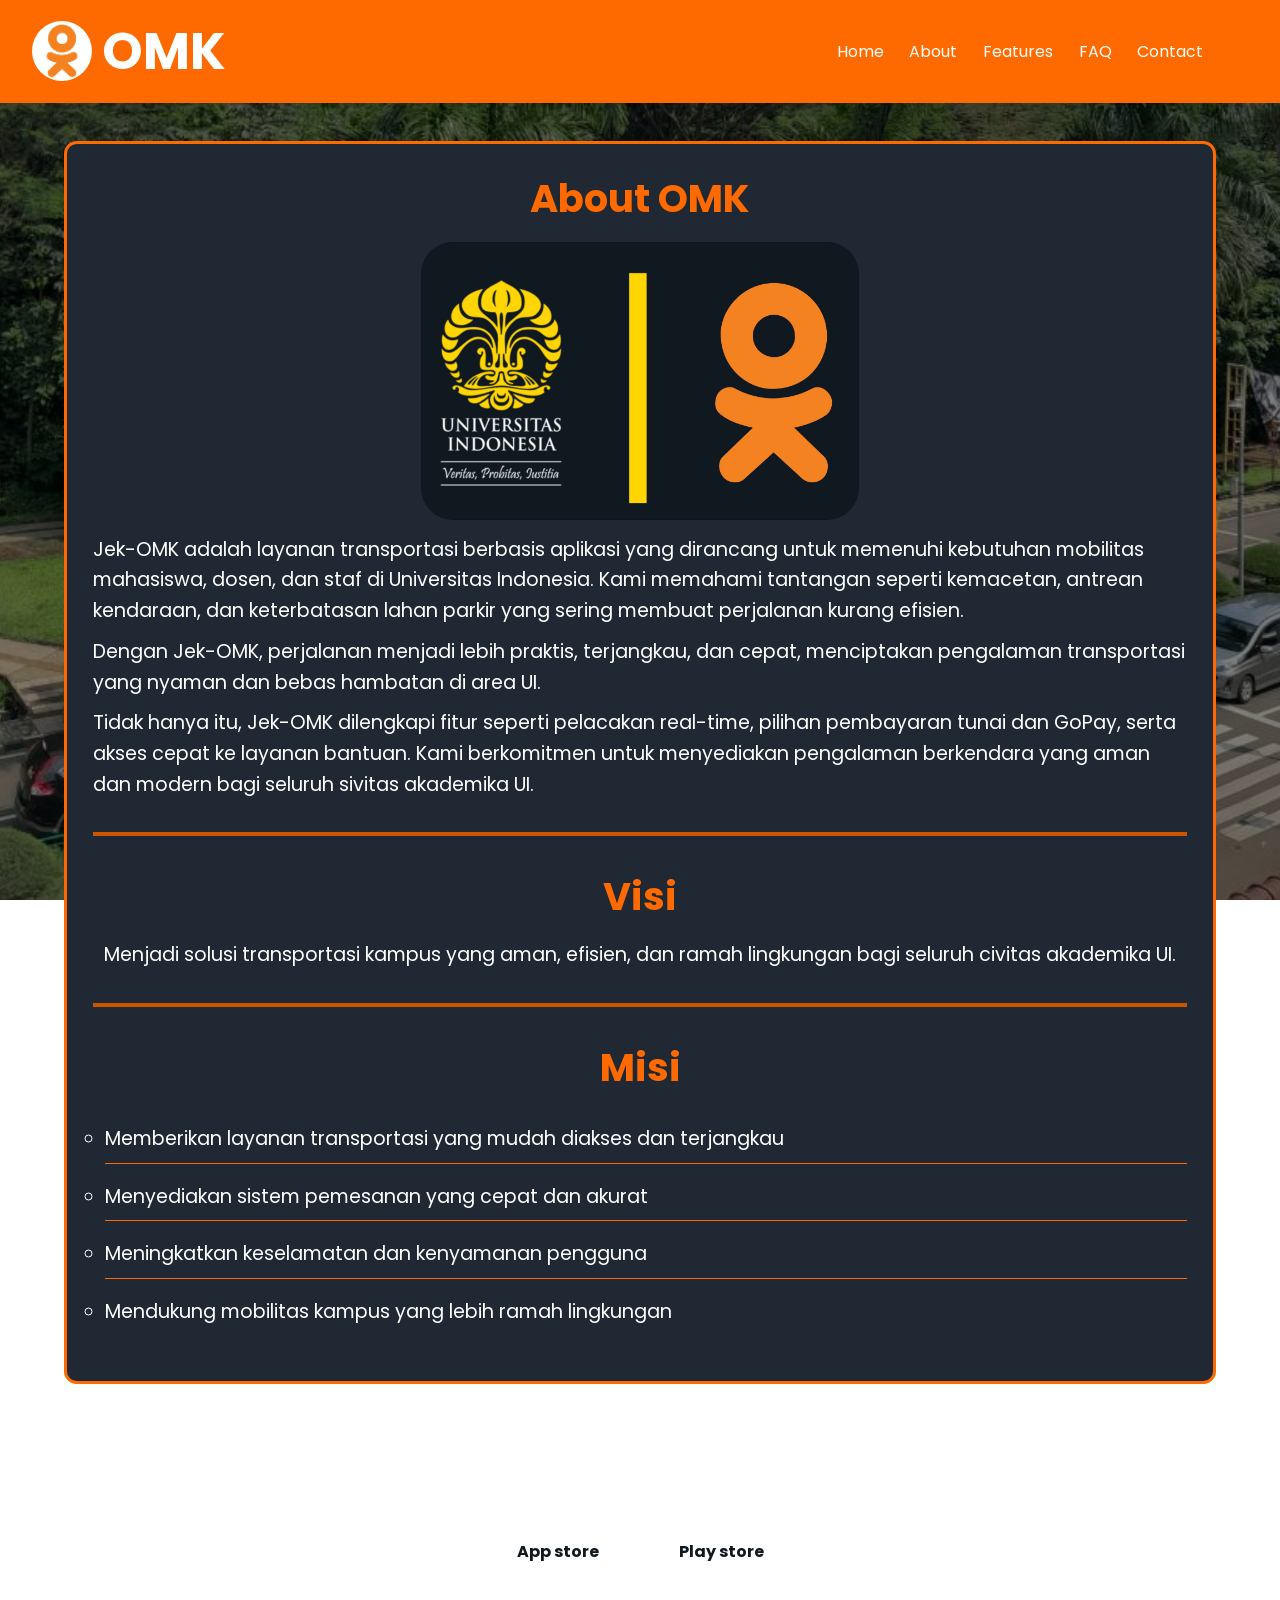
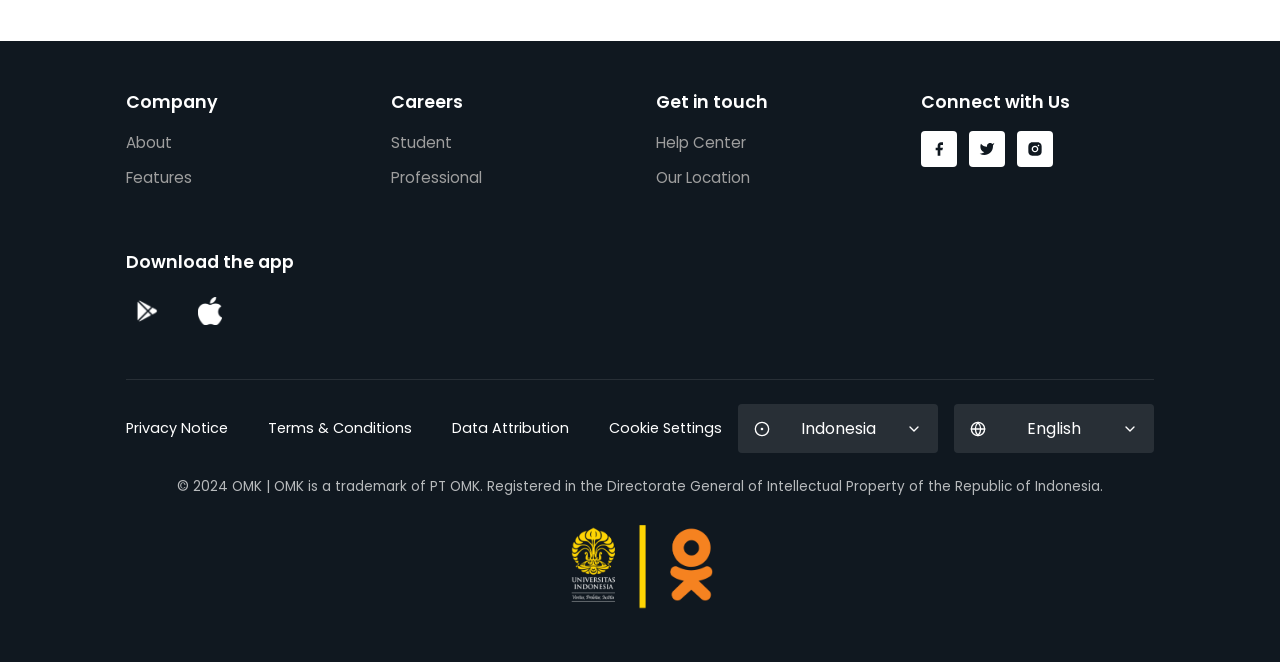
==== commit 6a3d0385: "web icon" ====
--- a/about.html
+++ b/about.html
@@ -4,6 +4,7 @@
     <meta charset="UTF-8">
     <meta name="viewport" content="width=device-width, initial-scale=1.0">
     <title>OMK - About</title>
+    <link rel="icon" type="image/x-icon" href="assets/omk_logo_uaG_icon.ico">
     <link rel="stylesheet" href="style/styles.css">
     <link rel="stylesheet" href="style/about.css">
     <link rel="stylesheet" href="style/4kHeader-Footer.css">
--- a/style/styles.css
+++ b/style/styles.css
@@ -1147,11 +1147,11 @@
     }
     
     .social-icons {
-        justify-content: center;
+        justify-content: unset
     }
     
     .app-stores {
-        justify-content: center;
+        justify-content: unset;
     }
 }
 
@@ -1351,16 +1351,13 @@
 @media (max-width: 767px) { 
 
     .container h1 {
-        font-size: 1.5rem;
+        font-size: 1.7rem;
     }
 
     /* .container h2 {
         font-size: 1.5rem;
     } */
 
-    .container h3 {
-        font-size: 1rem;
-    }
 
     .download h2{
         font-size: 1.5rem;
@@ -1855,7 +1852,7 @@
     }
 
     .slide-content{
-        height: auto;
+        height: 13rem;
     }
 
     .slide-content h3{
--- a/style/about.css
+++ b/style/about.css
@@ -18,18 +18,18 @@
     margin-bottom: 15px;
 }
 
-.about-logo img {
-    max-width: 70%;
-    width: 40%;
-    height: auto;
-    border-radius: 2rem;
-}
+    .about-logo img {
+        max-width: 70%;
+        width: 40%;
+        height: auto;
+        border-radius: 2rem;
+    }
 
 .about-title {
     color: #ff6a00;
     text-align: center;
     /* font-size: 2rem; */
-    font-size: 4vw;
+    font-size: 3vw;
     margin-bottom: 15px;
 }
 
@@ -73,6 +73,10 @@
         display: none;
     }
 
+    .about-container{
+        max-width: unset;
+    }
+
     .about-section{
         padding: unset;
     }
@@ -107,6 +111,20 @@
         width: 50%;
         height: auto;
     }
+
+    .about-title {
+        font-size: 4vw;
+    }
+
+    .about-text{
+        font-size: 2vw;
+    }
+}
+
+@media ((min-width: 1400px) and (max-width: 2550px)) {
+    .about-logo img{
+        width: 35%;
+    }
 }
 
 @media (min-width: 2550px) {
@@ -117,4 +135,5 @@
     .about-logo img {
         width: 30%;
     }
+    
 }
